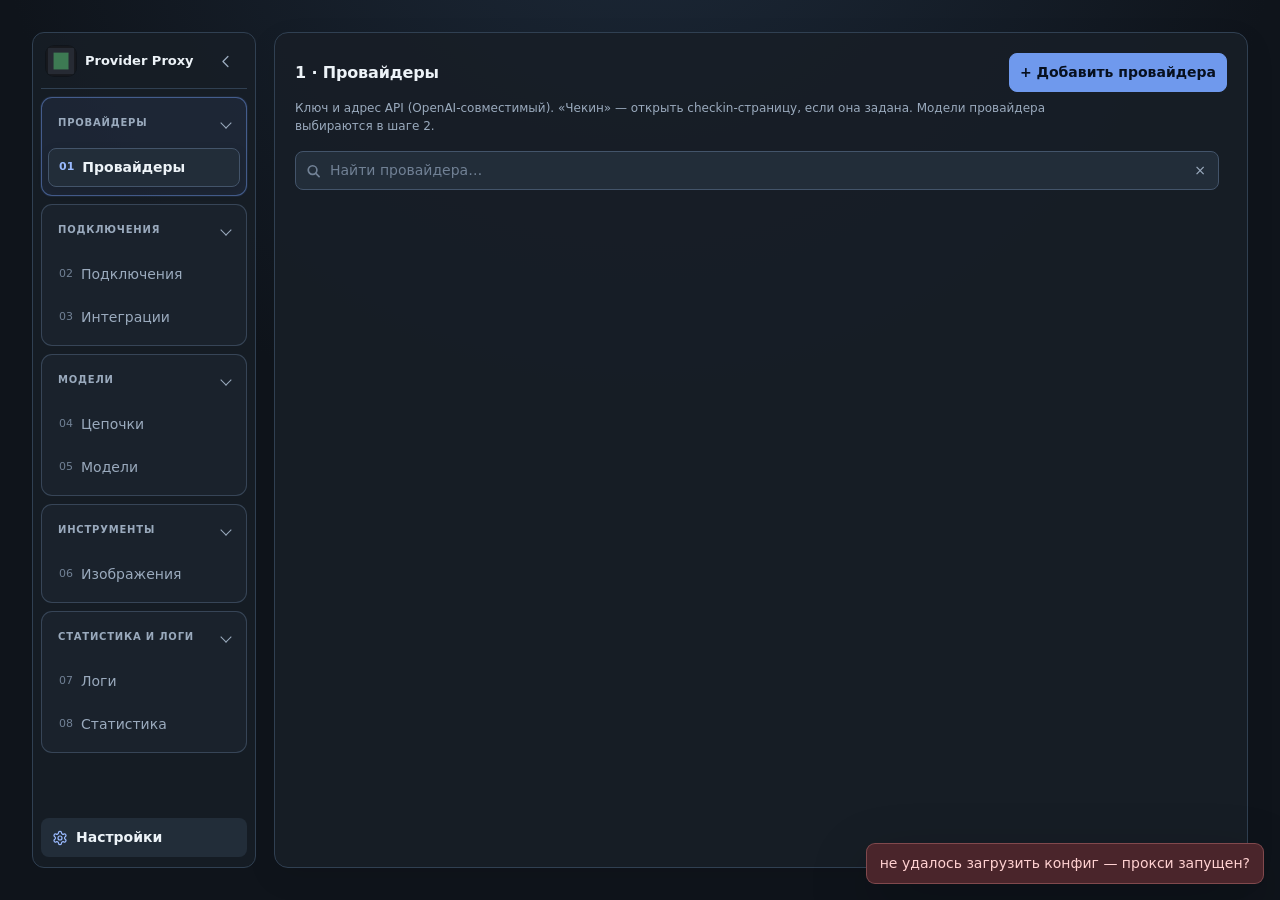
==== public/index.html @ 4b294010 "feat(sessions): names, copy, search and paging; tidy settings and lists Session rows now show the ha" ====
<!doctype html>
<html lang="ru">
<head>
<meta charset="utf-8">
<meta name="viewport" content="width=device-width, initial-scale=1">
<title>provider_proxy</title>
<link rel="icon" type="image/png" href="[data-uri]">
<style>
  :root {
    color-scheme: dark;
    --bg: #0f141b;
    --panel: #171e27;
    --panel-raised: #1c2530;
    --surface: #222d39;
    --surface-hover: #293747;
    --border: #304052;
    --border-strong: #43546a;
    --text: #edf3f8;
    --muted: #9aaabd;
    --faint: #718195;
    --accent: #9abaff;
    --accent-strong: #6f99ed;
    --success: #69d7a0;
    --danger: #ff9c9c;
    --shadow: 0 20px 60px rgba(0, 0, 0, .22);
    --body-background: radial-gradient(circle at 50% -20%, #1d2a3a 0, var(--bg) 52%);
    --section-background: rgba(23, 30, 39, .92);
    --control-background: var(--surface);
    --control-hover: var(--surface-hover);
    --primary-text: #07101f;
    --primary-hover: #84aaff;
    --disabled-background: var(--surface);
  }
  body[data-theme="light"] {
    color-scheme: light;
    --bg: #eef3f8;
    --panel: #ffffff;
    --panel-raised: #f8fafc;
    --surface: #e7edf4;
    --surface-hover: #dce6f1;
    --border: #c8d4e0;
    --border-strong: #9cadbf;
    --text: #172333;
    --muted: #617287;
    --faint: #7d8da0;
    --accent: #356cca;
    --accent-strong: #4d82df;
    --success: #218b59;
    --danger: #c54848;
    --shadow: 0 20px 60px rgba(31, 55, 80, .15);
    --body-background: radial-gradient(circle at 50% -20%, #ffffff 0, var(--bg) 58%);
    --section-background: rgba(255, 255, 255, .9);
    --control-background: #ffffff;
    --control-hover: #f1f5f9;
    --primary-text: #ffffff;
    --primary-hover: #3f73ca;
    --disabled-background: #eef2f6;
  }
  @media (prefers-color-scheme: light) {
    body[data-theme="system"] {
      color-scheme: light;
      --bg: #eef3f8; --panel: #fff; --panel-raised: #f8fafc; --surface: #e7edf4;
      --surface-hover: #dce6f1; --border: #c8d4e0; --border-strong: #9cadbf;
      --text: #172333; --muted: #617287; --faint: #7d8da0; --accent: #356cca;
      --accent-strong: #4d82df; --success: #218b59; --danger: #c54848;
      --shadow: 0 20px 60px rgba(31, 55, 80, .15);
      --body-background: radial-gradient(circle at 50% -20%, #fff 0, var(--bg) 58%);
      --section-background: rgba(255, 255, 255, .9);
      --control-background: #ffffff; --control-hover: #f1f5f9;
      --primary-text: #ffffff; --primary-hover: #3f73ca; --disabled-background: #eef2f6;
    }
  }
  * { box-sizing: border-box; }
  body { font: 14px/1.5 system-ui, -apple-system, BlinkMacSystemFont, "Segoe UI", sans-serif; background: var(--body-background); color: var(--text); margin: 0; padding: clamp(16px, 3vw, 32px); min-height: 100vh; min-height: 100dvh; }
  main { width: 100%; max-width: 1400px; margin: 0 auto; display: grid; grid-template-columns: minmax(210px, 224px) minmax(0, 1fr); align-items: start; gap: 18px; transition: grid-template-columns .2s ease; }
  main.nav-collapsed { grid-template-columns: 44px minmax(0, 1fr); }
  h1 { font-size: clamp(22px, 3vw, 28px); letter-spacing: -.03em; margin: 0; }
  h2 { font-size: 16px; margin: 0; letter-spacing: -.01em; }
  h3 { font-size: 15px; margin: 0 0 14px; }
  h4 { font-size: 13px; margin: 0; }
  section { background: var(--section-background); border: 1px solid var(--border); border-radius: 14px; padding: 20px; box-shadow: 0 10px 30px rgba(0, 0, 0, .08); }
  .section-head { display: flex; justify-content: space-between; align-items: center; gap: 10px; }
  .section-sub { color: var(--muted); font-size: 12px; margin: 7px 0 16px; max-width: 760px; }
  input, select, textarea, button { font: inherit; background: var(--control-background); color: inherit; border: 1px solid var(--border-strong); border-radius: 8px; padding: 8px 10px; min-height: 38px; }
  /* Match the input surface: a grey select next to white inputs made the
     light theme look patchy. */
  select, select option { color: var(--text); background-color: var(--control-background); }
  select option:checked { color: var(--text); background-color: var(--surface-hover); }
  select:disabled { color: var(--muted); opacity: 1; }
  input::placeholder { color: var(--faint); }
  textarea { width: 100%; min-height: 120px; resize: vertical; }
  input:focus-visible, select:focus-visible, textarea:focus-visible, button:focus-visible, summary:focus-visible { outline: 2px solid var(--accent); outline-offset: 2px; }
  button { cursor: pointer; white-space: nowrap; transition: background .16s ease, border-color .16s ease, color .16s ease, transform .16s ease; }
  button:hover:not(:disabled) { border-color: var(--accent-strong); background: var(--control-hover); }
  button:disabled { cursor: not-allowed; background: var(--disabled-background); border-color: var(--border); color: var(--faint); opacity: 1; }
  button:active:not(:disabled) { transform: translateY(1px); }
  button.primary { background: var(--accent-strong); border-color: var(--accent-strong); color: var(--primary-text); font-weight: 700; }
  button.primary:hover:not(:disabled) { background: var(--primary-hover); border-color: var(--primary-hover); }
  button.primary:disabled { background: var(--disabled-background); border-color: var(--border); color: var(--faint); }
  /* "Удалить" sits next to "Изменить" and needs the same outline: a fully
     transparent border made the pair look mismatched and clipped. */
  button.quiet { background: var(--control-background); border-color: var(--border-strong); color: var(--muted); }
  button.quiet:hover:not(:disabled) { color: var(--text); background: var(--control-hover); border-color: var(--accent-strong); }
  button.quiet.danger { color: var(--danger); }
  button.danger { color: var(--danger); }
  button.danger:hover:not(:disabled) { border-color: rgba(255, 156, 156, .7); background: rgba(255, 156, 156, .1); }
  table { width: 100%; border-collapse: collapse; }
  td, th { padding: 6px 8px 6px 0; text-align: left; vertical-align: middle; }
  th { color: var(--muted); font-weight: 600; font-size: 11px; text-transform: uppercase; letter-spacing: .05em; }
  .muted { color: var(--muted); font-size: 12px; }
  .row { display: flex; gap: 8px; flex-wrap: wrap; align-items: center; }
  .card { border: 1px solid var(--border); background: rgba(28, 37, 48, .7); border-radius: 11px; padding: 14px 16px; margin-bottom: 10px; }
  .card:hover { border-color: #40536a; }
  .card.chain-disabled { border-color: rgba(113, 129, 149, .38); background: linear-gradient(135deg, rgba(24, 31, 40, .78), rgba(20, 26, 34, .72)); }
  .card.chain-disabled .model-title, .card.chain-disabled .step .prov { color: #9ba8b8; }
  .chain-toggle { position: relative; display: inline-flex; align-items: center; gap: 8px; order: 3; margin-left: 0; min-height: 38px; padding: 5px 10px 5px 6px; border: 1px solid transparent; border-radius: 8px; cursor: pointer; user-select: none; white-space: nowrap; transition: background .16s ease, border-color .16s ease, color .16s ease, transform .16s ease; }
  .chain-toggle:hover { transform: translateY(-1px); }
  .chain-toggle input { position: absolute; width: 1px; height: 1px; opacity: 0; pointer-events: none; }
  .chain-toggle input:focus-visible + .chain-switch { outline: 2px solid var(--accent); outline-offset: 3px; }
  .chain-toggle.is-on { color: #b9efd0; border-color: rgba(105, 215, 160, .28); background: rgba(105, 215, 160, .08); }
  .chain-toggle.is-off { color: #aab6c5; border-color: rgba(154, 170, 190, .28); background: rgba(113, 129, 149, .08); }
  .chain-switch { position: relative; flex: 0 0 auto; width: 31px; height: 18px; border-radius: 999px; background: #3c4a5a; box-shadow: inset 0 0 0 1px rgba(255, 255, 255, .08); transition: background .16s ease; }
  .chain-switch::after { content: ""; position: absolute; top: 3px; left: 3px; width: 12px; height: 12px; border-radius: 50%; background: #d5dde8; box-shadow: 0 1px 3px rgba(0, 0, 0, .35); transition: transform .16s ease, background .16s ease; }
  .chain-toggle.is-on .chain-switch { background: #43b77d; }
  .chain-toggle.is-on .chain-switch::after { transform: translateX(13px); background: #f2fff7; }
  .chain-toggle-text { font-size: 11px; font-weight: 700; letter-spacing: .01em; }
  .chain-toggle-text small { display: block; margin-top: 1px; color: inherit; font-size: 10px; font-weight: 500; opacity: .72; }
  /* Tighter list: the 7px gap plus a 32px row made the chain feel airy and
     pushed the header away from its steps. */
  .card .chain { margin: 10px 0 0; display: grid; gap: 5px; }
  .step { display: flex; gap: 7px; align-items: center; font-size: 13px; min-height: 0; }
  .step .n { color: var(--faint); width: 16px; font-variant-numeric: tabular-nums; text-align: right; }
  .step .opencode-model { padding: 4px 8px; }
  .chain-empty { color: var(--muted); font-size: 12px; padding: 6px 0 2px; }
  .step .prov { color: #a9d6ff; font-weight: 650; }
  code { background: rgba(154, 186, 255, .1); color: #c9dcff; padding: 3px 6px; border-radius: 5px; font-size: 12px; }
  /* Name first, its tags beside it; when the pair does not fit the tags drop to
     the next line inside the same group, never under the buttons. */
  .model-card-head { display: flex; flex-wrap: wrap; align-items: center; gap: 6px 14px; }
  .model-head-title { display: flex; flex-wrap: wrap; align-items: center; gap: 6px 8px; min-width: 0; flex: 1 1 auto; }
  .model-badges { display: flex; align-items: center; gap: 6px; min-width: 0; flex-wrap: wrap; }
  .model-title { font-size: 17px; font-weight: 700; letter-spacing: -.01em; line-height: 1.2; min-width: 0; overflow: hidden; text-overflow: ellipsis; white-space: nowrap; }
  /* Toggle and the two icon buttons: three bare controls in one row, no frame
     and no background, so the header stays quiet next to the name. */
  .model-card-head .head-controls { display: flex; flex-direction: row; align-items: center; gap: 8px; margin-left: auto; min-width: 0; flex: 0 0 auto; }
  .pill { display: inline-flex; align-items: center; min-height: 24px; padding: 2px 8px; border: 1px solid var(--border); border-radius: 999px; color: var(--muted); font-size: 11px; }
  .pill.empty { color: #f2c781; border-color: rgba(242, 199, 129, .32); background: rgba(242, 199, 129, .08); }
  .model-actions { display: flex; flex-direction: row; gap: 8px; }
  /* Provider rows use the same borderless icon actions as the model cards, so
     the two lists read as one app instead of a table with boxy buttons. */
  .provider-actions { display: flex; align-items: center; justify-content: flex-end; gap: 8px; white-space: nowrap; }
  .provider-actions .icon-action { display: inline-flex; align-items: center; justify-content: center; width: 30px; height: 30px; min-height: 30px; padding: 0; border-color: transparent; background: transparent; color: var(--muted); }
  .provider-actions .icon-action:hover:not(:disabled) { border-color: transparent; background: rgba(154, 186, 255, .12); color: var(--text); }
  .provider-actions .icon-action.danger { color: #e08f8f; }
  .provider-actions .icon-action.danger:hover:not(:disabled) { background: rgba(255, 120, 120, .12); color: #ffb4b4; }
  .provider-actions .icon-action svg { width: 15px; height: 15px; fill: none; stroke: currentColor; stroke-width: 1.8; stroke-linecap: round; stroke-linejoin: round; }
  /* Borderless icon buttons: the row reads as three quiet controls, and only
     hover paints a surface behind the one under the pointer. */
  .model-card-head .model-actions .icon-action { border-color: transparent; background: transparent; color: var(--muted); }
  .model-card-head .model-actions .icon-action:hover:not(:disabled) { border-color: transparent; background: rgba(154, 186, 255, .12); color: var(--text); }
  .model-card-head .model-actions .icon-action.danger { color: #e08f8f; }
  .model-card-head .model-actions .icon-action.danger:hover:not(:disabled) { background: rgba(255, 120, 120, .12); color: #ffb4b4; }
  /* Icon-only actions: a 30px square keeps the row compact and the same gap
     between toggle, edit and delete. */
  .model-actions .icon-action { display: inline-flex; align-items: center; justify-content: center; width: 30px; height: 30px; min-height: 30px; padding: 0; }
  .model-actions .icon-action svg { width: 15px; height: 15px; fill: none; stroke: currentColor; stroke-width: 1.8; stroke-linecap: round; stroke-linejoin: round; }
  /* In the cards the toggle is the switch alone: no label, no box around it. */
  .model-card-head .chain-toggle { min-height: 32px; padding: 0; gap: 0; border-color: transparent; background: none; }
  .model-card-head .chain-toggle:hover { background: none; border-color: transparent; }
  .model-card-head .chain-switch { width: 34px; height: 20px; }
  .model-card-head .chain-switch::after { width: 14px; height: 14px; }
  .model-card-head .chain-toggle.is-on .chain-switch::after { transform: translateX(14px); }
  .sr-only { position: absolute; width: 1px; height: 1px; padding: 0; margin: -1px; overflow: hidden; clip: rect(0, 0, 0, 0); white-space: nowrap; border: 0; }
  .check { display: flex; gap: 8px; align-items: center; font-size: 13px; }
  /* One card per model: checkbox, id and metadata in one frame, the ⋮ rides
     inside the same frame instead of owning a row of its own. */
  /* Filter on the left, the "all models" bookmark on the right: one row, same
     height as the filter input. */
  .pm-filter-row { display: grid; grid-template-columns: minmax(0, 1fr) auto; align-items: stretch; gap: 8px; margin-top: 8px; }
  .pm-filter-row > input { min-width: 0; }
  .pm-autoload { display: flex; align-items: center; gap: 8px; padding: 5px 10px; border: 1px solid var(--border); border-radius: 8px; background: rgba(23, 30, 39, .55); cursor: pointer; white-space: nowrap; }
  .pm-autoload:hover { border-color: var(--border-strong); }
  .pm-autoload-body { display: grid; gap: 1px; min-width: 0; }
  .pm-autoload-body strong { font-size: 12px; font-weight: 650; }
  .pm-autoload-body small { color: var(--muted); font-size: 10px; }
  .pm-autoload input:checked ~ .pm-autoload-body strong { color: #9de8c0; }
  .provider-model-card { display: flex; align-items: center; gap: 8px; min-width: 0; padding: 6px 8px; border: 1px solid var(--border); border-radius: 8px; background: rgba(23, 30, 39, .55); }
  .provider-model-card:hover { border-color: var(--border-strong); background: rgba(34, 45, 57, .55); }
  .provider-model-card-main { display: flex; align-items: center; gap: 8px; flex: 1 1 auto; min-width: 0; cursor: pointer; }
  /* The id and its ctx badge flow as inline text: the badge stays on the same
     line while there is room, and a long id wraps inside the card instead of
     being cut — full info beats a tidy ellipsis here. */
  .provider-model-card-body { display: block; flex: 1 1 auto; min-width: 0; }
  .provider-model-card-body code { display: inline; overflow: visible; white-space: normal; overflow-wrap: anywhere; word-break: break-word; }
  .provider-model-card-meta { display: inline-flex; align-items: center; gap: 7px; margin-left: 7px; vertical-align: baseline; }
  .model-settings-button { flex: 0 0 auto; min-width: 26px; min-height: 26px; margin-left: auto; padding: 0; border-color: transparent; background: transparent; color: var(--muted); font-size: 16px; line-height: 1; }
  .model-settings-button:hover { color: var(--text); }
  /* Native checkboxes ignored the palette: a saturated blue square that looked
     foreign in every theme. Draw them from the theme tokens instead. */
  input[type="checkbox"] {
    appearance: none;
    -webkit-appearance: none;
    display: inline-grid;
    place-content: center;
    flex: 0 0 auto;
    width: 16px;
    height: 16px;
    min-height: 0;
    padding: 0;
    border: 1px solid var(--border-strong);
    border-radius: 4px;
    background: var(--control-background);
    cursor: pointer;
    transition: background .14s ease, border-color .14s ease;
  }
  input[type="checkbox"]::before {
    content: "";
    width: 10px;
    height: 10px;
    transform: scale(0);
    background-color: var(--primary-text);
    -webkit-mask: url("data:image/svg+xml,%3Csvg xmlns='http://www.w3.org/2000/svg' viewBox='0 0 12 12' fill='none' stroke='%23000' stroke-width='2' stroke-linecap='round' stroke-linejoin='round'%3E%3Cpath d='M2 6.4L4.8 9.2L10 3.4'/%3E%3C/svg%3E") center / contain no-repeat;
    mask: url("data:image/svg+xml,%3Csvg xmlns='http://www.w3.org/2000/svg' viewBox='0 0 12 12' fill='none' stroke='%23000' stroke-width='2' stroke-linecap='round' stroke-linejoin='round'%3E%3Cpath d='M2 6.4L4.8 9.2L10 3.4'/%3E%3C/svg%3E") center / contain no-repeat;
  }
  input[type="checkbox"]:checked,
  input[type="checkbox"]:indeterminate { background: var(--accent-strong); border-color: var(--accent-strong); }
  input[type="checkbox"]:checked::before { transform: scale(1); }
  input[type="checkbox"]:indeterminate::before {
    width: 8px;
    height: 2px;
    transform: scale(1);
    border-radius: 1px;
    -webkit-mask: none;
    mask: none;
  }
  input[type="checkbox"]:disabled { cursor: not-allowed; opacity: .45; }
  input[type="checkbox"]:focus-visible { outline: 2px solid var(--accent); outline-offset: 2px; }
  /* The chain switch hides its real checkbox; keep that box out of the
     layout and the hit area now that checkboxes have their own size. */
  .chain-toggle input[type="checkbox"] { width: 1px; height: 1px; border: 0; border-radius: 0; background: none; }
  dialog { background: var(--panel); color: var(--text); border: 1px solid var(--border-strong); border-radius: 16px; padding: 0; width: min(680px, calc(100vw - 28px)); max-height: calc(100vh - 28px); box-shadow: var(--shadow); }
  dialog::backdrop { background: rgba(0, 0, 0, 0.55); }
  .dialog-form { display: flex; flex-direction: column; max-height: calc(100vh - 28px); }
  .dialog-header { padding: 22px 24px 16px; border-bottom: 1px solid var(--border); }
  .dialog-header h3 { margin: 0; font-size: 18px; }
  .dialog-header p { margin: 6px 0 0; color: var(--muted); font-size: 12px; }
  .dialog-body { padding: 18px 24px 4px; overflow: auto; }
  dialog label { display: grid; gap: 6px; margin-bottom: 14px; font-size: 12px; color: var(--muted); }
  dialog label.sr-only { display: block; margin: 0; }
  dialog label input, dialog label select { font-size: 14px; }
  .dialog-section { border: 1px solid var(--border); border-radius: 11px; padding: 14px; margin: 16px 0; background: rgba(28, 37, 48, .48); }
  .dialog-section-head { display: flex; align-items: flex-start; justify-content: space-between; gap: 12px; margin-bottom: 11px; }
  .dialog-section-head p { margin: 3px 0 0; color: var(--muted); font-size: 12px; }
  .dialog-count { color: var(--accent); font-size: 11px; white-space: nowrap; }
  .chain-editor { display: grid; gap: 8px; max-height: 250px; overflow: auto; padding-right: 2px; }
  .chain-editor:empty { display: block; }
  .chain-row { display: grid; grid-template-columns: 24px minmax(130px, .7fr) minmax(170px, 1.3fr) auto; gap: 8px; align-items: center; padding: 8px; border: 1px solid var(--border); border-radius: 9px; background: rgba(34, 45, 57, .7); }
  .chain-row select, .chain-row input { width: 100%; min-width: 0; }
  .step-number { color: var(--faint); font-variant-numeric: tabular-nums; text-align: center; }
  .row-controls { display: flex; gap: 4px; }
  .icon-button { min-width: 36px; padding: 6px 8px; }
  .dialog-add-row { display: grid; grid-template-columns: minmax(130px, .75fr) minmax(170px, 1.25fr) auto; gap: 8px; }
  .dialog-add-row select, .dialog-add-row input { min-width: 0; width: 100%; }
  .manual-add { margin-top: 12px; }
  .manual-add summary { color: var(--muted); cursor: pointer; font-size: 12px; }
  .manual-add .dialog-add-row { grid-template-columns: minmax(0, 1fr) auto; margin-top: 10px; }
  .dialog-actions { display: flex; justify-content: flex-end; gap: 8px; padding: 16px 24px 22px; border-top: 1px solid var(--border); background: var(--panel); }
  .fetched { display: flex; flex-wrap: wrap; gap: 6px; margin-top: 8px; max-height: 220px; overflow: auto; }
  .chip { display: inline-flex; gap: 6px; align-items: center; background: var(--surface); border: 1px solid var(--border); border-radius: 7px; padding: 3px 4px 3px 8px; }
  .chip button { min-height: 28px; padding: 2px 7px; }
  .status { position: fixed; right: 16px; bottom: 16px; padding: 9px 13px; border: 1px solid rgba(105, 215, 160, .25); border-radius: 9px; background: #173c2b; color: #c2f3d6; display: none; z-index: 10; box-shadow: var(--shadow); }
  .status.err { background: #4a252b; color: #ffd1d1; border-color: rgba(255, 156, 156, .3); }
  details summary { cursor: pointer; color: var(--muted); }
  .tabs { grid-column: 1; grid-row: 1 / span 100; position: sticky; top: 16px; display: flex; flex-direction: column; gap: 8px; align-items: stretch; align-self: start; min-height: 0; padding: 10px 8px; background: color-mix(in srgb, var(--panel) 84%, transparent); border: 1px solid var(--border); border-radius: 12px; }
  .tabs-brand { display: flex; align-items: center; gap: 9px; padding: 3px 5px 12px; border-bottom: 1px solid var(--border); }
  /* The logo PNG is already a dark tile, so an extra accent border drew a
     second frame around it. Keep only the image, softly rounded. */
  .tabs-brand-mark { display: block; flex: 0 0 auto; width: 30px; height: 30px; border: 0; border-radius: 8px; object-fit: cover; box-shadow: 0 0 0 1px rgba(0, 0, 0, .28); }
  .tabs-brand strong { display: block; font-size: 13px; line-height: 1.2; }
  .tabs-brand-text { min-width: 0; }
  .tabs button.tabs-collapse { display: grid; place-items: center; width: auto; min-width: 30px; min-height: 30px; flex: 0 0 auto; margin-left: auto; padding: 5px; background: transparent; border-color: transparent; color: var(--muted); }
  .tabs-collapse svg { display: block; width: 17px; height: 17px; fill: none; stroke: currentColor; stroke-width: 1.8; stroke-linecap: round; stroke-linejoin: round; transition: transform .2s ease; }
  .tab-group { display: grid; gap: 5px; padding: 7px 6px 8px; border: 1px solid rgba(67, 84, 106, .55); border-radius: 11px; background: rgba(23, 30, 39, .28); transition: background .16s ease, border-color .16s ease, box-shadow .16s ease; }
  .tab-group-toggle { display: flex; align-items: center; justify-content: flex-start; width: 100%; min-height: 24px; padding: 1px 4px; border: 0; border-radius: 5px; background: transparent; color: var(--faint); font-size: 10px; font-weight: 700; letter-spacing: .08em; line-height: 1.2; text-align: left; text-transform: uppercase; }
  .tab-group-toggle:hover:not(:disabled) { background: rgba(111, 153, 237, .08); border-color: transparent; color: var(--accent); }
  .tab-group-chevron { margin-left: auto; color: inherit; font-size: 14px; line-height: 1; transition: transform .16s ease; }
  .tab-group.is-collapsed .tab-group-chevron { transform: rotate(-90deg); }
  .tab-group.is-collapsed .tab-group-tabs { display: none; }
  .tab-group.is-active { background: rgba(111, 153, 237, .08); border-color: rgba(111, 153, 237, .48); box-shadow: 0 0 0 1px rgba(111, 153, 237, .08); }
  .tab-group-tabs { display: grid; gap: 4px; padding-top: 2px; }
  .tabs button { display: flex; width: 100%; align-items: center; justify-content: flex-start; gap: 8px; background: transparent; border-color: transparent; color: var(--muted); min-height: 36px; padding: 8px 10px; text-align: left; }
  .tabs button.active { background: var(--surface); border-color: var(--border-strong); color: var(--text); font-weight: 650; box-shadow: 0 4px 12px rgba(0, 0, 0, .12); }
  .tab-index { color: var(--faint); font-size: 11px; font-variant-numeric: tabular-nums; }
  .tabs button.active .tab-index { color: var(--accent); }
  .settings-nav-button { margin-top: auto; border-color: var(--border); background: rgba(34, 45, 57, .42) !important; color: var(--text) !important; font-weight: 650; }
  .settings-nav-icon { display: inline-flex; color: var(--accent); }
  .settings-nav-icon svg { width: 16px; height: 16px; fill: none; stroke: currentColor; stroke-width: 1.8; stroke-linecap: round; stroke-linejoin: round; }
  main.nav-collapsed .tabs { align-items: center; min-height: 0; height: fit-content; padding: 6px; }
  main.nav-collapsed .tabs-brand { width: 100%; justify-content: center; padding: 0; border-bottom: 0; }
  main.nav-collapsed .tabs-brand-mark, main.nav-collapsed .tabs-brand-text, main.nav-collapsed .tab-group, main.nav-collapsed .settings-nav-button { display: none; }
  main.nav-collapsed .tabs button.tabs-collapse { margin: 0; padding: 5px; }
  main.nav-collapsed .tabs-collapse svg { transform: rotate(180deg); }
  main.nav-collapsed .tab-group { padding: 3px 0; border-bottom: 0; }
  main.nav-collapsed .tab-group-tabs { display: grid; }
  main.nav-collapsed .tabs button { justify-content: center; padding: 8px 4px; }
  main.nav-collapsed .tabs button > span:not(.tab-index):not(.settings-nav-icon) { display: none; }
  main.nav-collapsed .tab-index { font-weight: 700; }
  .update-banner { display: flex; align-items: center; gap: 9px; max-width: min(460px, 100%); padding: 7px 8px 7px 11px; border: 1px solid rgba(111, 153, 237, .52); border-radius: 9px; background: rgba(111, 153, 237, .12); color: var(--text); }
  .update-banner[hidden] { display: none; }
  .update-banner-message { min-width: 0; color: var(--muted); font-size: 12px; }
  .update-banner-message strong { color: var(--text); }
  .update-banner button { min-height: 30px; padding: 5px 9px; background: var(--accent-strong); border-color: var(--accent-strong); color: #07101f; font-size: 12px; font-weight: 700; }
  section[data-tab="logs"] { height: calc(100vh - clamp(32px, 6vw, 64px)); height: calc(100dvh - clamp(32px, 6vw, 64px)); min-height: 0; display: flex; flex-direction: column; }
  section[data-tab="logs"] .section-sub { flex: 0 0 auto; }
  .logbox { flex: 1 1 auto; min-height: 0; max-height: none; overflow: auto; display: grid; gap: 8px; margin: 0; padding: 2px; }
  .log-card { background: var(--panel-raised); border: 1px solid var(--border); border-left: 3px solid var(--border-strong); border-radius: 8px; padding: 8px 12px; }
  .log-card .t { display: flex; gap: 10px; align-items: baseline; }
  .log-card .tm { color: #7d8796; font-size: 11px; font-variant-numeric: tabular-nums; }
  .log-card .b { margin-left: auto; font-size: 10px; text-transform: uppercase; letter-spacing: .05em; padding: 2px 7px; border-radius: 10px; background: var(--surface); color: var(--muted); }
  .log-card .m { margin-top: 3px; font-size: 12.5px; word-break: break-word; }
  .log-card .m b { color: #d8e4f1; font-weight: 650; }
  .log-card.ok { border-left-color: var(--success); } .log-card.ok .b { background: rgba(105, 215, 160, .12); color: #b7e2c6; }
  .log-card.warn { border-left-color: #e5bd61; } .log-card.warn .b { background: rgba(229, 189, 97, .12); color: #edd9a0; }
  .log-card.err { border-left-color: var(--danger); } .log-card.err .b { background: rgba(255, 156, 156, .12); color: #f0b9b9; }
  .tiles { display: grid; grid-template-columns: repeat(auto-fit, minmax(118px, 1fr)); gap: 10px; }
  .tile { background: var(--surface); border: 1px solid var(--border); border-radius: 9px; padding: 10px 12px; }
  .tile .v { font-size: 20px; font-weight: 600; }
  .tile .k { color: var(--muted); font-size: 12px; }
  .usage-grid { display: grid; grid-template-columns: minmax(0, 1.05fr) minmax(0, .95fr); gap: 14px; margin-top: 18px; }
  .chart-card { min-width: 0; background: rgba(28, 37, 48, .72); border: 1px solid var(--border); border-radius: 12px; padding: 16px; }
  .chart-head { display: flex; align-items: flex-start; justify-content: space-between; gap: 12px; margin-bottom: 14px; flex-wrap: wrap; }
  .chart-head > div { min-width: 0; }
  .chart-head h3 { margin: 0; font-size: 14px; }
  .chart-head p { color: var(--muted); font-size: 12px; margin: 4px 0 0; }
  .chart-head .muted { white-space: nowrap; }
  .outcome-layout { display: grid; grid-template-columns: 164px minmax(0, 1fr); align-items: center; gap: 18px; min-height: 164px; }
  .donut-wrap { position: relative; width: 164px; height: 164px; }
  .donut-wrap svg { width: 100%; height: 100%; transform: rotate(-90deg); overflow: visible; }
  .donut-track, .donut-segment { fill: none; stroke-width: 13; }
  .donut-track { stroke: #2d3b4b; }
  .donut-segment { stroke-linecap: round; transition: stroke-dasharray .25s ease, stroke-dashoffset .25s ease; }
  .donut-segment.ok { stroke: var(--success); }
  .donut-segment.failed { stroke: var(--danger); }
  .donut-segment.other { stroke: var(--accent); }
  .donut-segment.skipped { stroke: var(--faint); }
  .donut-center { position: absolute; inset: 0; display: grid; place-content: center; text-align: center; pointer-events: none; }
  .donut-center strong { font-size: 26px; line-height: 1; letter-spacing: -.04em; }
  .donut-center span { color: var(--muted); font-size: 11px; margin-top: 5px; }
  .chart-legend { display: grid; gap: 10px; }
  .legend-row { display: grid; grid-template-columns: 10px minmax(0, 1fr) auto; align-items: center; gap: 8px; font-size: 12px; min-width: 0; }
  .legend-dot { width: 8px; height: 8px; border-radius: 50%; }
  .legend-dot.ok { background: var(--success); }
  .legend-dot.failed { background: var(--danger); }
  .legend-dot.other { background: var(--accent); }
  .legend-dot.skipped { background: var(--faint); }
  .legend-name { color: var(--muted); min-width: 0; overflow: hidden; text-overflow: ellipsis; white-space: nowrap; }
  /* The outcome card is half the grid on desktop and full width on mobile.
     When the card leaves the donut too little room, stack the legend under it
     instead of squeezing it to a few characters. */
  .chart-card { container-type: inline-size; }
  @container (max-width: 420px) {
    .outcome-layout { grid-template-columns: minmax(0, 1fr); justify-items: center; }
    .chart-legend { width: 100%; }
    .legend-name { white-space: normal; }
  }
  .legend-value { font-variant-numeric: tabular-nums; font-weight: 650; }
  .token-bars { display: grid; gap: 13px; }
  .token-legend { display: flex; flex-wrap: wrap; align-items: center; gap: 12px; color: var(--muted); font-size: 11px; line-height: 1; }
  .token-key { display: inline-flex; align-items: center; gap: 5px; line-height: 1; }
  .token-key::before { content: ""; width: 8px; height: 8px; border-radius: 2px; }
  .token-key.success::before { background: #69d7a0; }
  .token-key.error::before { background: #ff9c9c; }
  .token-key.input::before { background: #6f99ed; }
  .token-key.output::before { background: #c894f5; }
  .token-key.limit::before { background: #f0b866; }
  .token-key.other::before { background: #7b8798; }
  .token-fill.limit { background: linear-gradient(90deg, #d99a3f, #f3cb8b); }
  .token-fill.other { background: linear-gradient(90deg, #6b7686, #9aa5b3); }
  /* Exact counts under each bar: the bar shows the shape, this row shows the
     numbers the shape hides at small widths. */
  .token-row-foot { display: flex; flex-wrap: wrap; gap: 10px; color: var(--muted); font-size: 10px; font-variant-numeric: tabular-nums; }
  .sep { opacity: .4; padding: 0 1px; }
  /* Table text stays readable but quieter than the chart fills: the numbers are
     the point, the colour is only a hint. */
  .warn { color: #d3b183; }
  .bad { color: #d99a9a; }
  .ok-cell { color: #86c7a7; }
  table .problem-rate { margin-left: 6px; color: var(--muted); font-size: 10px; }
  /* Statistics is split into groups so one long page does not bury the table a
     reader came for. The tabs reuse the day-selector look for consistency. */
  .usage-groups { display: flex; gap: 4px; flex-wrap: wrap; margin: 14px 0 0; padding: 4px; border: 1px solid var(--border); border-radius: 10px; background: rgba(15, 20, 27, .42); }
  .usage-group { flex: 1 1 auto; min-height: 32px; padding: 5px 12px; border: 1px solid transparent; border-radius: 7px; background: transparent; color: var(--muted); font-size: 12px; font-weight: 600; }
  .usage-group:hover:not(.active) { background: var(--surface); border-color: var(--border); color: var(--text); }
  .usage-group.active { background: rgba(111, 153, 237, .16); border-color: rgba(111, 153, 237, .5); color: #dbe7ff; }
  .usage-panel { display: none; margin-top: 14px; }
  .usage-panel.active { display: block; }
  /* 24 fixed columns so an idle hour still leaves a visible slot. */
  .hour-chart { display: grid; grid-template-columns: repeat(24, minmax(0, 1fr)); align-items: end; gap: 3px; height: 150px; margin-top: 8px; }
  .hour-col { display: flex; flex-direction: column; align-items: stretch; justify-content: flex-end; gap: 2px; height: 100%; min-width: 0; }
  .hour-col-stack { display: flex; align-items: flex-end; gap: 1px; height: 100%; min-height: 0; }
  .hour-bar { flex: 1 1 0; min-width: 0; border-radius: 2px 2px 0 0; background: #6f99ed; }
  .hour-bar.out { background: #c894f5; }
  .hour-bar.req { background: #69d7a0; }
  .hour-label { text-align: center; font-size: 9px; color: var(--muted); font-variant-numeric: tabular-nums; }
  .hour-col.empty .hour-label { opacity: .45; }
  /* The hint is drawn on hover/focus instead of relying on a native tooltip,
     which lags behind the pointer on a 24-column chart. */
  .hour-col { position: relative; }
  /* The hint follows the pointer, so the numbers appear where the eye already
     is instead of above the whole chart. JS sets --hint-x/--hint-y and clamps
     them to the card. */
  .hour-hint { position: absolute; left: 50%; top: var(--hint-y, 70px); z-index: 5; display: none; width: max-content; max-width: 200px; padding: 7px 9px; border: 1px solid var(--border-strong); border-radius: 8px; background: #10161e; color: var(--text); font-size: 11px; line-height: 1.45; text-align: left; box-shadow: 0 8px 20px rgba(0, 0, 0, .45); transform: translate(-50%, calc(-100% - 8px)); pointer-events: none; }
  .hour-hint span { display: block; }
  .hour-hint-time { display: block; margin-bottom: 2px; text-align: center; font-variant-numeric: tabular-nums; }
  /* Near either edge the centred hint would hang outside the window, so it
     anchors to the column side instead. */
  .hour-hint-left, .hour-hint-right { transform: translate(-50%, calc(-100% - 8px)); }
  .hour-col:hover .hour-hint, .hour-col:focus-visible .hour-hint { display: block; }
  .hour-col:focus-visible { outline: 1px solid var(--accent); outline-offset: 2px; border-radius: 4px; }
  .hour-total { display: flex; justify-content: space-between; gap: 10px; margin-top: 10px; font-size: 12px; color: var(--muted); }
  .token-row { display: grid; gap: 5px; }
  .token-row-head { display: flex; justify-content: space-between; gap: 10px; font-size: 12px; min-width: 0; }
  .token-row-head span:first-child { color: #d8e4f1; overflow: hidden; text-overflow: ellipsis; white-space: nowrap; min-width: 0; }
  .token-row-head span:last-child { color: var(--muted); font-variant-numeric: tabular-nums; white-space: nowrap; flex: 0 0 auto; }
  .token-row-head .problem-rate { color: #ffb0b0; }
  .token-track { display: flex; justify-content: space-between; height: 7px; overflow: hidden; border-radius: 999px; background: #2a3746; }
  .token-fill { display: block; height: 100%; min-width: 0; border-radius: inherit; transition: width .25s ease; }
  .token-fill.success { background: linear-gradient(90deg, #45b984, #9be7be); }
  .token-fill.error { background: linear-gradient(90deg, #ff8585, #ffc0c0); }
  .token-fill.input { background: linear-gradient(90deg, #4f7fe0, #8fb4ff); }
  .token-fill.output { background: linear-gradient(90deg, #a66ae0, #d9b5fa); }
  .chart-empty { color: var(--muted); font-size: 12px; padding: 24px 0; text-align: center; }
  /* One row that scrolls sideways instead of wrapping: seven days never fit on
     a narrow window, and a wrapped block pushed the charts down. The scrollbar
     itself is hidden — the wheel and trackpad scroll it — because a visible bar
     under the tabs looked like a second control row. */
  .usage-days { display: flex; gap: 7px; flex-wrap: nowrap; overflow-x: auto; overflow-y: hidden; scrollbar-width: none; margin: 14px 0 2px; padding: 5px; border: 1px solid var(--border); border-radius: 10px; background: rgba(15, 20, 27, .42); }
  .usage-days::-webkit-scrollbar { display: none; }
  .usage-day { flex: 0 0 auto; display: inline-flex; flex-direction: column; align-items: flex-start; gap: 1px; min-width: 78px; min-height: 46px; padding: 7px 10px; border: 1px solid transparent; border-radius: 7px; background: transparent; color: var(--muted); text-align: left; }
  .usage-day strong { color: inherit; font-size: 12px; }
  .usage-day small { color: inherit; font-size: 10px; opacity: .7; }
  .usage-day:hover:not(:disabled) { background: var(--surface); border-color: var(--border); color: var(--text); }
  .usage-day.active { background: rgba(111, 153, 237, .16); border-color: rgba(111, 153, 237, .5); color: #dbe7ff; }
  .usage-day.empty { opacity: .58; }
  .search-field { position: relative; flex: 1 1 220px; min-width: 180px; }
  .search-field input { width: 100%; padding-right: 32px; }
  /* One centered glyph instead of a circle plus a separately rotated handle:
     the two pieces drifted apart and the circle sat above the field center. */
  .search-field::before {
    content: "";
    position: absolute;
    left: 11px;
    top: 50%;
    width: 15px;
    height: 15px;
    transform: translateY(-50%);
    background-color: var(--faint);
    -webkit-mask: url("data:image/svg+xml,%3Csvg xmlns='http://www.w3.org/2000/svg' viewBox='0 0 16 16' fill='none' stroke='%23000' stroke-width='1.8' stroke-linecap='round'%3E%3Ccircle cx='7' cy='7' r='4.6'/%3E%3Cpath d='M10.5 10.5L14 14'/%3E%3C/svg%3E") center / contain no-repeat;
    mask: url("data:image/svg+xml,%3Csvg xmlns='http://www.w3.org/2000/svg' viewBox='0 0 16 16' fill='none' stroke='%23000' stroke-width='1.8' stroke-linecap='round'%3E%3Ccircle cx='7' cy='7' r='4.6'/%3E%3Cpath d='M10.5 10.5L14 14'/%3E%3C/svg%3E") center / contain no-repeat;
    pointer-events: none;
  }
  .search-field input { padding-left: 34px; }
  .search-clear { position: absolute; right: 4px; top: 4px; min-height: 30px; width: 30px; padding: 0; border: 0; background: transparent; color: var(--muted); }
  .search-clear:hover:not(:disabled) { background: transparent; border-color: transparent; color: var(--text); }
  .filter-bar { display: flex; gap: 8px; align-items: center; margin: 0 0 14px; }
  .filter-result { color: var(--muted); font-size: 12px; white-space: nowrap; }
  .settings-form { width: 100%; }
  .settings-page { min-height: 0; }
  /* Two fixed columns squeezed every settings card to ~200px while the sidebar
     was still visible. Stack the cards whenever a column would be unusable. */
  /* Two columns at most: auto-fit opened a third empty slot beside a pair of
     cards and left a dead column of background. */
  .settings-page-grid { display: grid; grid-template-columns: minmax(0, 1fr); gap: 14px; }
  @media (min-width: 920px) { .settings-page-grid { grid-template-columns: repeat(2, minmax(0, 1fr)); } }
  .settings-block { min-width: 0; padding: 16px; border: 1px solid var(--border); border-radius: 12px; background: rgba(28, 37, 48, .48); }
  .settings-block.wide { grid-column: 1 / -1; }
  .settings-block h3 { margin: 0; font-size: 14px; }
  .settings-block > p { margin: 4px 0 14px; color: var(--muted); font-size: 12px; }
  .settings-page label { display: grid; gap: 6px; margin: 0; color: var(--muted); font-size: 12px; }
  /* A field label with a small "?" that opens the explanation on hover/focus.
     The hint stays in the DOM as the accessible description. */
  .field-label { display: flex; align-items: center; gap: 6px; min-width: 0; }
  .field-label > span:first-child { min-width: 0; }
  .field-help {
    position: relative;
    display: inline-grid;
    place-items: center;
    flex: 0 0 auto;
    width: 16px;
    height: 16px;
    min-height: 0;
    padding: 0;
    border: 1px solid var(--border-strong);
    border-radius: 50%;
    background: transparent;
    color: var(--muted);
    font: 700 10px/1 ui-monospace, monospace;
    cursor: help;
  }
  .field-help:hover:not(:disabled) { border-color: var(--accent); color: var(--accent); background: transparent; }
  /* The hint is a fixed layer placed by script next to the "?" it belongs to.
     An absolutely positioned tooltip was clipped by the scrolling settings
     card, and a hover target on the whole label blocked the input under it. */
  .field-hint-layer {
    position: fixed;
    z-index: 60;
    max-width: min(280px, calc(100vw - 24px));
    padding: 7px 9px;
    border: 1px solid var(--border-strong);
    border-radius: 8px;
    background: var(--panel);
    color: var(--text);
    font: 400 11px/1.4 system-ui, sans-serif;
    text-align: left;
    white-space: normal;
    box-shadow: var(--shadow);
    pointer-events: none;
  }
  .field-hint-layer[hidden] { display: none; }
  .settings-page .setting-option { display: flex; align-items: center; gap: 9px; padding: 10px 11px; border: 1px solid var(--border); border-radius: 9px; background: rgba(34, 45, 57, .34); color: var(--text); }
  .settings-page .setting-option input { flex: 0 0 auto; min-height: 16px; margin: 0; }
  .settings-page .setting-option span { display: grid; gap: 2px; }
  .settings-page .setting-option small { color: var(--muted); font-size: 11px; }
  .settings-page .setting-option.is-disabled { opacity: .6; }
  .settings-version { margin-top: 10px; color: var(--muted); font-size: 11px; text-align: right; }
  /* The name gets the room the short numeric columns leave, and wraps instead
     of being cut when the window is narrow. */
  .session-name { display: block; cursor: copy; overflow-wrap: anywhere; }
  /* The name absorbs the width the short numeric columns leave free; the
     numeric headers stay on one line instead of wrapping into a two-line block. */
  #u-sessions th:first-child, #u-sessions td:first-child { width: 100%; }
  #u-sessions th:not(:first-child), #u-sessions td:not(:first-child) { white-space: nowrap; }
  .session-name:hover { color: var(--accent); text-decoration: underline dotted; }
  .usage-pager { display: flex; align-items: center; justify-content: flex-end; gap: 8px; margin-top: 10px; }
  .usage-pager button { min-height: 30px; padding: 4px 10px; font-size: 12px; }
  .usage-pager .muted { font-variant-numeric: tabular-nums; }
  .rollback-list { display: grid; gap: 6px; max-height: min(46vh, 420px); overflow: auto; padding: 2px; }
  .rollback-row { display: flex; align-items: center; justify-content: space-between; gap: 12px; width: 100%; padding: 9px 11px; border: 1px solid var(--border); border-radius: 9px; background: var(--control-background); color: var(--text); text-align: left; }
  .rollback-row:hover:not(:disabled) { border-color: var(--accent-strong); background: var(--control-hover); }
  .rollback-row.is-current { opacity: .6; }
  .rollback-version { display: inline-flex; align-items: center; gap: 8px; font-variant-numeric: tabular-nums; font-weight: 650; }
  .rollback-tag { padding: 1px 7px; border-radius: 10px; background: rgba(111, 153, 237, .16); color: var(--accent); font-size: 10px; font-weight: 600; text-transform: uppercase; letter-spacing: .04em; }
  .rollback-date { color: var(--muted); font-size: 11px; white-space: nowrap; }
  .settings-value { display: inline-flex; align-items: center; min-height: 38px; padding: 8px 10px; border: 1px solid var(--border); border-radius: 8px; background: var(--surface); color: var(--accent); overflow-wrap: anywhere; }
  .settings-page-actions { display: flex; justify-content: flex-end; gap: 8px; margin-top: 16px; }
  /* Inside a card the two field columns must collapse too, or a numeric input
     ends up ~70px wide. */
  .settings-grid { display: grid; grid-template-columns: repeat(auto-fit, minmax(min(190px, 100%), 1fr)); gap: 12px; }
  .settings-grid label { margin: 0; min-width: 0; }
  /* A field must shrink with its column, but checkboxes keep their own size. */
  .settings-grid label input:not([type="checkbox"]), .settings-grid label select { width: 100%; min-width: 0; }
  .settings-grid .setting-option { display: flex; align-items: center; gap: 9px; grid-column: 1 / -1; min-width: 0; padding: 10px 11px; border: 1px solid var(--border); border-radius: 9px; background: rgba(34, 45, 57, .34); color: var(--text); }
  .settings-grid .setting-option input { flex: 0 0 auto; min-height: 16px; margin: 0; }
  /* The text column must be a shrinkable flex item with a minmax(0,1fr) track.
     A plain `display: grid` sizes the track to the longest line's max-content,
     so a long help text spilled out of the card and collapsed its own width. */
  .settings-grid .setting-option span { display: grid; gap: 2px; flex: 1 1 auto; min-width: 0; grid-template-columns: minmax(0, 1fr); }
  .settings-grid .setting-option small { color: var(--muted); font-size: 11px; overflow-wrap: anywhere; }
  .settings-grid .setting-option.is-disabled { opacity: .6; }
  .settings-grid .setting-action { display: flex; align-items: center; justify-content: space-between; gap: 12px; grid-column: 1 / -1; min-width: 0; flex-wrap: wrap; }
  /* One label wraps to two lines, so the pair must stretch to a shared height
     instead of leaving two differently sized buttons. */
  .shortcut-actions { align-items: stretch; }
  .shortcut-actions button { flex: 1 1 0; min-width: 0; min-height: 38px; white-space: normal; }
  .settings-grid .setting-action span { flex: 1 1 170px; min-width: 0; overflow-wrap: anywhere; }
  .settings-grid .setting-action small { min-width: 0; overflow-wrap: anywhere; }
  /* Two shortcut buttons sized to their own labels, so they looked uneven and
     the longer one was clipped. Equal columns fix that; labels wrap when a
     narrow card cannot fit them side by side, and below 620px they stack. */
  .settings-grid .setting-action .row { display: grid; grid-template-columns: repeat(2, minmax(120px, 1fr)); gap: 8px; margin-left: auto; flex: 1 1 100%; }
  /* Same height as every other button (38px from the base control rule); the
     override to 32px made this row look stunted. */
  .settings-grid .setting-action button { min-width: 0; min-height: 38px; padding: 8px 10px; justify-content: center; white-space: normal; text-align: center; }
  @media (max-width: 620px) {
    .settings-grid .setting-action .row { grid-template-columns: minmax(0, 1fr); }
  }
  .settings-section-title { grid-column: 1 / -1; margin: 4px 0 -3px; color: var(--accent); font-size: 11px; font-weight: 700; letter-spacing: .08em; text-transform: uppercase; }
  .settings-exit { margin-right: auto; }
  .provider-picker { display: grid; gap: 8px; }
  .provider-options { display: grid; grid-template-columns: repeat(auto-fill, minmax(160px, 1fr)); gap: 7px; max-height: 184px; overflow: auto; padding: 1px 2px 2px; }
  .provider-option { display: flex; align-items: center; justify-content: space-between; gap: 8px; min-width: 0; min-height: 38px; text-align: left; }
  .provider-option strong { overflow: hidden; text-overflow: ellipsis; white-space: nowrap; }
  .provider-option small { color: var(--muted); font-size: 11px; white-space: nowrap; }
  .provider-option.active { border-color: var(--accent-strong); background: rgba(111, 153, 237, .16); color: #dbe7ff; }
  .provider-current { display: inline-flex; align-items: center; gap: 7px; min-height: 38px; padding: 7px 10px; border: 1px solid var(--border); border-radius: 8px; background: rgba(34, 45, 57, .55); }
  .provider-current strong { color: var(--text); }
  .opencode-panel { margin: 0 0 16px; padding: 16px; border: 1px solid rgba(111, 153, 237, .35); border-radius: 12px; background: linear-gradient(135deg, rgba(111, 153, 237, .1), rgba(28, 37, 48, .68)); }
  .opencode-panel-head { display: flex; align-items: flex-start; justify-content: space-between; gap: 14px; }
  .opencode-panel-head h3 { margin: 0; font-size: 14px; }
  .opencode-panel-head p { margin: 4px 0 0; color: var(--muted); font-size: 12px; }
  .integration-actions { display: flex; align-items: center; justify-content: flex-end; gap: 8px; flex-wrap: wrap; }
  /* A bare switch: no card, no label, no reserved width. */
  .integration-card .chain-toggle { margin: 0; padding: 0; gap: 0; border-color: transparent; background: none; min-height: 32px; }
  .integration-card .chain-toggle:hover { border-color: transparent; background: none; }
  /* Two labelled fields under the panel title. Both labels sit above their
     input, with the same gap, so they read as one group instead of a label
     floating beside a box. */
  .opencode-config-grid { display: grid; grid-template-columns: minmax(0, 1.4fr) minmax(180px, .6fr); gap: 12px 10px; margin-top: 16px; padding-top: 14px; border-top: 1px solid var(--border); }
  .opencode-config-grid label { display: grid; gap: 6px; margin: 0; min-width: 0; font-size: 12px; color: var(--muted); }
  .opencode-config-grid input { width: 100%; min-width: 0; }
  .opencode-preview-head { display: flex; justify-content: space-between; gap: 10px; margin-top: 14px; }
  .opencode-preview { display: flex; flex-wrap: wrap; gap: 7px; margin-top: 8px; }
  .opencode-preview-toggle { width: 100%; display: inline-flex; align-items: center; justify-content: center; gap: 7px; min-height: 32px; margin-top: 2px; color: var(--muted); background: rgba(34, 45, 57, .55); border-style: dashed; }
  .opencode-preview-toggle:hover:not(:disabled) { color: var(--text); }
  .opencode-model { display: inline-flex; align-items: center; gap: 7px; padding: 6px 9px; border: 1px solid var(--border); border-radius: 8px; background: rgba(23, 30, 39, .65); }
  .opencode-model strong { color: #dbe7ff; font-size: 12px; }
  .opencode-model span { color: var(--muted); font-size: 11px; }
  .opencode-panel .integration-skill-card { margin-top: 16px; }
  .model-context { color: var(--muted); font-size: 11px; white-space: nowrap; }
  .model-warning { color: #f2c781; font-size: 11px; white-space: nowrap; cursor: help; }
  .check .model-context { margin-left: auto; }
  .chip .model-context { padding-right: 4px; }
  .provider-models { display: grid; gap: 8px; }
  /* Steps fill a column top-to-bottom, then the next column: 1..5 down the
     left, 6..9 down the right, so the numbering reads like a list. */
  .chain { grid-template-columns: repeat(var(--step-cols, 1), minmax(0, 1fr)); grid-template-rows: repeat(var(--step-rows, 1), auto); grid-auto-flow: column; }
  .step { min-width: 0; }
  .provider-models .card { margin-bottom: 0; }
  .direct-model-card { padding: 16px 18px; border-color: rgba(111, 153, 237, .28); background: linear-gradient(135deg, rgba(28, 37, 48, .86), rgba(24, 32, 42, .72)); }
  .direct-model-card:hover { border-color: rgba(111, 153, 237, .62); }
  .direct-model-card .model-card-head { min-height: 38px; }
  /* Chips flow in rows of at most four. --model-cols is set once for the whole
     list, so every card uses the same count instead of one card fitting three
     and its neighbour two. */
  .provider-model-list { display: grid; grid-template-columns: repeat(var(--model-cols, 1), minmax(0, 1fr)); gap: 8px; }
  .direct-model-card .provider-model-list { margin-top: 12px; }
  .direct-model-card .opencode-model { display: flex; align-items: center; justify-content: space-between; gap: 8px; min-width: 0; padding: 8px 10px; background: rgba(19, 27, 36, .72); }
  .direct-model-card .opencode-model strong { overflow: hidden; text-overflow: ellipsis; white-space: nowrap; }
  .chain .step { min-width: 0; }
  /* A chip sized to its text left the columns ragged; filling the cell makes
     every row line up, with the ellipsis handling the long ids. */
  .chain .step .opencode-model { flex: 1 1 auto; min-width: 0; }
  .chain .chain-model { min-width: 0; }
  .chain .chain-model strong { overflow: hidden; text-overflow: ellipsis; white-space: nowrap; }
  .model-kind-icon { display: inline-flex; align-items: center; justify-content: center; color: #b8ceff; flex: 0 0 auto; }
  .model-kind-icon svg { width: 15px; height: 15px; fill: none; stroke: currentColor; stroke-width: 1.7; stroke-linecap: round; stroke-linejoin: round; }
  /* Two fixed columns squeezed the form to ~190px between 760 and 1000px.
     Stack them whenever a column would be narrower than a usable form. */
  .image-layout { display: grid; grid-template-columns: repeat(auto-fit, minmax(min(340px, 100%), 1fr)); gap: 16px; align-items: start; }
  .settings-button { display: inline-grid; place-items: center; min-width: 42px; padding: 8px 11px; line-height: 1; }
  .settings-button svg { display: block; width: 18px; height: 18px; fill: none; stroke: currentColor; stroke-width: 1.8; stroke-linecap: round; stroke-linejoin: round; }
  .image-section-actions { display: flex; align-items: center; gap: 8px; }
  .image-settings-button { min-width: 38px; padding: 7px 9px; }
  .image-settings-button svg { width: 17px; height: 17px; }
  #dlg-image-settings { width: min(620px, calc(100vw - 28px)); }
  #dlg-model-settings { width: min(440px, calc(100vw - 28px)); }
  .skill-card { display: grid; gap: 10px; padding: 14px; border: 1px solid rgba(111, 153, 237, .3); border-radius: 10px; background: rgba(34, 45, 57, .48); }
  .skill-card-head { display: flex; align-items: flex-start; justify-content: space-between; gap: 12px; }
  .skill-card h4 { margin: 0; }
  .skill-card p { margin: 3px 0 0; color: var(--muted); font-size: 12px; }
  .skill-path { color: var(--faint); font: 11px/1.4 ui-monospace, SFMono-Regular, Menlo, monospace; word-break: break-all; }
  .skill-status { color: var(--muted); font-size: 12px; }
  .skill-status.is-ok { color: var(--success); }
  .skill-status.is-warn { color: #f2c781; }
  .image-form, .image-result { min-width: 0; background: rgba(28, 37, 48, .72); border: 1px solid var(--border); border-radius: 12px; padding: 16px; }
  /* An auto grid column grows to the browser's default control width, so
     the form used to spill out of its card at mid widths. */
  .image-form { display: grid; grid-template-columns: minmax(0, 1fr); gap: 12px; }
  .image-form label { display: grid; gap: 6px; color: var(--muted); font-size: 12px; }
  .image-form label input, .image-form label select { width: 100%; min-width: 0; height: 42px; }
  .image-form .row { align-items: end; }
  .image-form .row > label { flex: 1 1 150px; min-width: 0; }
  .image-field-heading { display: flex; flex-wrap: wrap; align-items: baseline; gap: 4px 8px; }
  .image-form-actions { display: flex; flex-wrap: wrap; justify-content: flex-end; gap: 8px; }
  .image-file-row { display: grid; gap: 6px; color: var(--muted); font-size: 12px; }
  .image-file-row input[type="file"] { width: 100%; padding: 7px; }
  .image-reference-name { color: var(--faint); font-size: 11px; min-height: 16px; }
  .image-result-head { display: flex; justify-content: space-between; gap: 12px; align-items: baseline; }
  .image-result-head h3 { margin: 0; }
  .image-result.is-error { border-color: rgba(255, 156, 156, .78); box-shadow: 0 0 0 1px rgba(255, 156, 156, .18), 0 12px 30px rgba(120, 30, 40, .14); }
  .image-task-status { color: var(--muted); font-size: 12px; }
  .image-preview { display: grid; place-items: center; min-height: 280px; margin-top: 14px; border: 1px dashed var(--border-strong); border-radius: 10px; overflow: hidden; background: rgba(15, 20, 27, .55); }
  .image-preview img { display: block; max-width: 100%; max-height: 560px; object-fit: contain; }
  .image-preview a { color: var(--accent); word-break: break-all; padding: 18px; }
  .image-empty { color: var(--muted); font-size: 12px; text-align: center; padding: 24px; }
  .image-model-select { display: grid; gap: 6px; }
  .app-header, main > section { grid-column: 2; }
  @media (max-width: 700px) {
    main, main.nav-collapsed { grid-template-columns: 1fr; }
    .app-header, main > section { grid-column: 1; }
    .tabs { grid-column: 1; grid-row: auto; position: static; min-height: 0; flex-direction: row; flex-wrap: wrap; padding: 5px; }
    section[data-tab="logs"] { height: auto; }
    section[data-tab="logs"] .logbox { flex: 0 1 auto; max-height: calc(100vh - 260px); min-height: 240px; }
    .tabs-brand { display: none; }
    main.nav-collapsed .tabs-brand { display: flex; }
    .app-header { align-items: flex-start; flex-direction: column; gap: 12px; }
    section { padding: 16px; }
    .dialog-header, .dialog-body { padding-left: 16px; padding-right: 16px; }
    .dialog-actions { padding-left: 16px; padding-right: 16px; }
    .chain-row, .dialog-add-row { grid-template-columns: 24px 1fr; }
    .model-card-head { align-items: flex-start; flex-wrap: wrap; }
    .chain-toggle { order: 3; margin-left: 0; }
    .model-actions { margin-left: auto; }
    .chain-row input, .chain-row .row-controls, .dialog-add-row input, .dialog-add-row button { grid-column: 2; }
    .dialog-add-row select { grid-column: 2; }
    .opencode-config-grid { grid-template-columns: 1fr; }
    .usage-grid { grid-template-columns: 1fr; }
    .outcome-layout { grid-template-columns: 140px minmax(0, 1fr); gap: 12px; }
    .donut-wrap { width: 140px; height: 140px; }
    .settings-grid, .settings-page-grid { grid-template-columns: 1fr; }
    .image-layout { grid-template-columns: 1fr; }
    .tab-group { flex: 1 1 auto; padding: 6px; border-bottom: 1px solid rgba(67, 84, 106, .55); }
    .tab-group-tabs { display: flex; flex-wrap: wrap; }
    .tab-group:last-child { padding-bottom: 6px; }
    .tabs button { width: auto; }
  }

  /* Keep the desktop shell inside the viewport: navigation and the active
     work card scroll independently instead of moving the whole page. */
  @media (min-width: 701px) {
    body { overflow: hidden; }
    main { height: calc(100vh - clamp(32px, 6vw, 64px)); height: calc(100dvh - clamp(32px, 6vw, 64px)); min-height: 0; align-items: stretch; grid-template-rows: minmax(0, 1fr); }
    main > section { grid-row: 1; height: 100%; min-height: 0; overflow: auto; }
    .tabs { grid-row: 1; height: 100%; max-height: none; min-height: 0; align-self: stretch; overflow-x: hidden; overflow-y: auto; }
    main.nav-collapsed .tabs { align-self: start; height: fit-content; max-height: none; overflow: visible; }
    section[data-tab="logs"] { height: 100%; overflow: auto; }
    section[data-tab="logs"] .logbox { flex: 0 0 auto; align-content: start; overflow: visible; }
  }

  /* A CSS chevron has a stable box and a real rotation center. The text
     glyph used before had a font-dependent baseline and looked off-center. */
  .tab-group-chevron {
    display: block;
    flex: 0 0 8px;
    width: 8px;
    height: 8px;
    margin-left: auto;
    border-right: 1.5px solid currentColor;
    border-bottom: 1.5px solid currentColor;
    font-size: 0;
    line-height: 0;
    transform: rotate(45deg);
    transform-origin: 50% 50%;
    transition: transform .16s ease;
  }
  .tab-group.is-collapsed .tab-group-chevron { transform: rotate(-45deg); }

  /* Use theme surfaces instead of dark-only rgba backgrounds. */
  .card,
  .chart-card,
  .settings-block,
  .image-form,
  .image-result {
    background: color-mix(in srgb, var(--panel-raised) 86%, var(--panel));
  }
  .tab-group { border-color: color-mix(in srgb, var(--border-strong) 70%, transparent); background: color-mix(in srgb, var(--panel-raised) 56%, var(--panel)); }
  .settings-page .setting-option,
  .settings-grid .setting-option,
  .provider-current,
  .opencode-preview-toggle,
  .skill-card { background: color-mix(in srgb, var(--surface) 72%, var(--panel)); }
  .settings-nav-button { background: var(--surface) !important; }
  code { background: color-mix(in srgb, var(--accent) 12%, transparent); color: var(--accent); }
  .step .prov, .opencode-model strong, .model-kind-icon { color: var(--accent); }
  .chain-toggle.is-on { color: var(--success); }
  .chain-toggle.is-off { color: var(--muted); }
  .log-card .tm, .log-card .b { color: var(--muted); }
  .log-card.ok .b { color: var(--success); background: color-mix(in srgb, var(--success) 14%, transparent); }
  .log-card.warn .b { color: #a47718; background: color-mix(in srgb, #e5bd61 16%, transparent); }
  .log-card.err .b { color: var(--danger); background: color-mix(in srgb, var(--danger) 14%, transparent); }
  .donut-track { stroke: var(--border-strong); }
  .log-card .m b, .token-row-head span:first-child { color: var(--text); }
  .token-track { justify-content: flex-start; background: var(--surface); }
  .token-fill { flex: 0 0 auto; }
  .token-row-head .problem-rate { color: var(--danger); }
  .usage-days { background: color-mix(in srgb, var(--panel-raised) 70%, var(--panel)); }
  .usage-day.active, .provider-option.active { color: var(--text); }
  .image-preview { background: color-mix(in srgb, var(--bg) 72%, var(--panel)); }

  /* Keep the remaining component surfaces readable when the light palette is active. */
  body[data-theme="light"] .card.chain-disabled,
  body[data-theme="light"] .dialog-section,
  body[data-theme="light"] .chain-row,
  body[data-theme="light"] .opencode-model,
  body[data-theme="light"] .direct-model-card .opencode-model {
    background: color-mix(in srgb, var(--surface) 70%, var(--panel));
  }
  body[data-theme="light"] .chain-toggle.is-on { background: color-mix(in srgb, var(--success) 8%, transparent); }
  body[data-theme="light"] .chain-toggle.is-off { background: color-mix(in srgb, var(--muted) 8%, transparent); }
  body[data-theme="light"] .opencode-panel,
  body[data-theme="light"] .direct-model-card {
    background: linear-gradient(135deg, color-mix(in srgb, var(--accent) 10%, transparent), color-mix(in srgb, var(--panel-raised) 88%, var(--panel)));
  }
  body[data-theme="light"] .provider-model-card:hover { background: color-mix(in srgb, var(--surface) 35%, transparent); }
  body[data-theme="light"] button.danger:hover:not(:disabled) { border-color: color-mix(in srgb, var(--danger) 60%, transparent); background: color-mix(in srgb, var(--danger) 10%, transparent); }

  @media (prefers-color-scheme: light) {
    body[data-theme="system"] .card.chain-disabled,
    body[data-theme="system"] .dialog-section,
    body[data-theme="system"] .chain-row,
    body[data-theme="system"] .opencode-model,
    body[data-theme="system"] .direct-model-card .opencode-model {
      background: color-mix(in srgb, var(--surface) 70%, var(--panel));
    }
    body[data-theme="system"] .chain-toggle.is-on { background: color-mix(in srgb, var(--success) 8%, transparent); }
    body[data-theme="system"] .chain-toggle.is-off { background: color-mix(in srgb, var(--muted) 8%, transparent); }
    body[data-theme="system"] .opencode-panel,
    body[data-theme="system"] .direct-model-card {
      background: linear-gradient(135deg, color-mix(in srgb, var(--accent) 10%, transparent), color-mix(in srgb, var(--panel-raised) 88%, var(--panel)));
    }
    body[data-theme="system"] .provider-model-card:hover { background: color-mix(in srgb, var(--surface) 35%, transparent); }
    body[data-theme="system"] button.danger:hover:not(:disabled) { border-color: color-mix(in srgb, var(--danger) 60%, transparent); background: color-mix(in srgb, var(--danger) 10%, transparent); }
  }

  @media (max-width: 700px) {
    body { overflow: auto; }
    main { height: auto; min-height: calc(100vh - clamp(32px, 6vw, 64px)); min-height: calc(100dvh - clamp(32px, 6vw, 64px)); align-items: start; grid-template-rows: none; }
    main > section { grid-row: auto; height: auto; max-height: none; overflow: visible; }
    .tabs { grid-row: auto; height: auto; max-height: none; overflow: visible; align-self: start; }
    section[data-tab="logs"] { height: auto; overflow: visible; }
    section[data-tab="logs"] .logbox { flex: 0 0 auto; align-content: start; overflow: auto; }
  }
</style>
</head>
<body>
<main>
  <nav class="tabs" aria-label="Разделы приложения">
    <div class="tabs-brand">
      <img class="tabs-brand-mark" src="[data-uri]" alt="Provider Proxy">
      <span class="tabs-brand-text"><strong>Provider Proxy</strong></span>
      <button id="tabs-collapse" class="tabs-collapse" type="button" aria-label="Свернуть навигацию" aria-expanded="true" title="Свернуть навигацию"><svg viewBox="0 0 24 24" aria-hidden="true"><path d="m14 5-7 7 7 7"></path></svg></button>
    </div>
    <div class="tab-group" role="group" aria-label="Провайдеры">
      <button class="tab-group-toggle" type="button" data-group="providers" aria-expanded="true"><span>Провайдеры</span><span class="tab-group-chevron" aria-hidden="true"></span></button>
      <div class="tab-group-tabs">
        <button data-tab="providers"><span class="tab-index">01</span><span class="tab-label">Провайдеры</span></button>
      </div>
    </div>
    <div class="tab-group" role="group" aria-label="Подключения">
      <button class="tab-group-toggle" type="button" data-group="connections" aria-expanded="true"><span>Подключения</span><span class="tab-group-chevron" aria-hidden="true"></span></button>
      <div class="tab-group-tabs">
        <button data-tab="connections"><span class="tab-index">02</span><span class="tab-label">Подключения</span></button>
        <button data-tab="integrations"><span class="tab-index">03</span><span class="tab-label">Интеграции</span></button>
      </div>
    </div>
    <div class="tab-group" role="group" aria-label="Модели">
      <button class="tab-group-toggle" type="button" data-group="models" aria-expanded="true"><span>Модели</span><span class="tab-group-chevron" aria-hidden="true"></span></button>
      <div class="tab-group-tabs">
        <button data-tab="chains"><span class="tab-index">04</span><span class="tab-label">Цепочки</span></button>
        <button data-tab="models"><span class="tab-index">05</span><span class="tab-label">Модели</span></button>
      </div>
    </div>
    <div class="tab-group" role="group" aria-label="Инструменты">
      <button class="tab-group-toggle" type="button" data-group="tools" aria-expanded="true"><span>Инструменты</span><span class="tab-group-chevron" aria-hidden="true"></span></button>
      <div class="tab-group-tabs">
        <button data-tab="images"><span class="tab-index">06</span><span class="tab-label">Изображения</span></button>
      </div>
    </div>
    <div class="tab-group" role="group" aria-label="Статистика и логи">
      <button class="tab-group-toggle" type="button" data-group="stats" aria-expanded="true"><span>Статистика и логи</span><span class="tab-group-chevron" aria-hidden="true"></span></button>
      <div class="tab-group-tabs">
        <button data-tab="logs"><span class="tab-index">07</span><span class="tab-label">Логи</span></button>
        <button data-tab="usage"><span class="tab-index">08</span><span class="tab-label">Статистика</span></button>
      </div>
    </div>
        <button class="settings-nav-button" data-tab="settings" type="button"><span class="settings-nav-icon" aria-hidden="true"><svg viewBox="0 0 24 24"><path d="M12.22 2h-.44a2 2 0 0 0-2 2v.18a2 2 0 0 1-1 1.73l-.43.25a2 2 0 0 1-2 0l-.15-.08a2 2 0 0 0-2.73.73l-.22.38a2 2 0 0 0 .73 2.73l.15.1a2 2 0 0 1 1 1.72v.51a2 2 0 0 1-1 1.74l-.15.09a2 2 0 0 0-.73 2.73l.22.38a2 2 0 0 0 2.73.73l.15-.08a2 2 0 0 1 2 0l.43.25a2 2 0 0 1 1 1.73V20a2 2 0 0 0 2 2h.44a2 2 0 0 0 2-2v-.18a2 2 0 0 1 1-1.73l.43-.25a2 2 0 0 1 2 0l.15.08a2 2 0 0 0 2.73-.73l.22-.38a2 2 0 0 0-.73-2.73l-.15-.09a2 2 0 0 1-1-1.74v-.5a2 2 0 0 1 1-1.74l.15-.09a2 2 0 0 0 .73-2.73l-.22-.38a2 2 0 0 0-2.73-.73l-.15.08a2 2 0 0 1-2 0l-.43-.25a2 2 0 0 1-1-1.73V4a2 2 0 0 0-2-2z"></path><circle cx="12" cy="12" r="3"></circle></svg></span><span>Настройки</span></button>
  </nav>

  <section data-tab="providers">
    <div class="section-head">
      <h2>1&nbsp;·&nbsp;Провайдеры</h2>
      <div class="row">
        <button id="p-checkins" style="display:none">Открыть все чекины</button>
        <button class="primary" id="p-add">+ Добавить провайдера</button>
      </div>
    </div>
    <p class="section-sub">Ключ и адрес API (OpenAI-совместимый). «Чекин» — открыть checkin-страницу, если она задана. Модели провайдера выбираются в шаге&nbsp;2.</p>
    <div class="filter-bar">
      <label class="search-field">
        <span class="sr-only">Поиск провайдеров</span>
        <input id="providers-filter" placeholder="Найти провайдера…" autocomplete="off">
        <button id="providers-filter-clear" class="search-clear" type="button" aria-label="Очистить поиск провайдеров" title="Очистить">×</button>
      </label>
      <span id="providers-filter-result" class="filter-result"></span>
    </div>
    <table id="providers"></table>
  </section>

  <section data-tab="connections">
    <div class="section-head">
      <h2>2&nbsp;·&nbsp;Модели провайдеров</h2>
      <span class="muted" id="pm-status"></span>
    </div>
    <p class="section-sub">Отметь галочками модели, которые есть у провайдера, — они сохраняются локально, и из них собираются цепочки в шаге&nbsp;3. Список берётся с его <code>/v1/models</code> и из сохранённых; отсутствующую модель можно вписать вручную.</p>
    <div class="provider-picker">
      <div class="filter-bar">
        <label class="search-field">
          <span class="sr-only">Поиск провайдеров</span>
          <input id="pm-provider-filter" placeholder="Найти провайдера…" autocomplete="off">
          <button id="pm-provider-filter-clear" class="search-clear" type="button" aria-label="Очистить поиск провайдеров" title="Очистить">×</button>
        </label>
        <span id="pm-provider-result" class="filter-result"></span>
      </div>
      <div id="pm-provider-options" class="provider-options" role="listbox" aria-label="Список провайдеров"></div>
    </div>
    <div class="row" style="margin-top:10px">
      <span class="muted">выбран:</span>
      <span id="pm-provider-current" class="provider-current"><strong>—</strong></span>
      <select id="pm-provider" class="sr-only" tabindex="-1" aria-hidden="true"></select>
      <button type="button" id="pm-refresh">обновить с /v1/models</button>
    </div>
    <div class="pm-filter-row">
      <input id="pm-filter" placeholder="фильтр по имени…">
      <label class="pm-autoload" title="При каждом запуске обновлять список моделей с /v1/models, убирать исчезнувшие (добавленные вручную останутся) и включать все модели провайдера">
        <input id="pm-autoload" type="checkbox">
        <span class="pm-autoload-body">
          <strong>добавлять все модели</strong>
          <small>обновлять с /v1/models при запуске</small>
        </span>
      </label>
    </div>
    <div id="pm-list" style="max-height:360px;overflow:auto;margin-top:8px;padding-right:2px;scrollbar-gutter:stable;display:grid;grid-template-columns:repeat(var(--pm-cols,1),minmax(0,1fr));gap:8px"></div>
    <div class="row" style="margin-top:12px;padding:10px;border:1px dashed #3a4150;border-radius:8px">
      <input id="pm-manual" placeholder="ID модели вручную" style="flex:1">
      <button type="button" id="pm-add">＋ добавить</button>
    </div>
  </section>

  <section data-tab="integrations">
    <div class="section-head">
      <h2>3&nbsp;·&nbsp;Интеграции</h2>
    </div>
    <p class="section-sub">Подключения к внешним инструментам. Отключённая интеграция не публикует модели и цепочки в своём конфиге.</p>
    <div class="opencode-panel integration-card">
      <div class="opencode-panel-head">
        <div>
          <h3>Интеграция</h3>
          <p>Сюда записываются прямые модели и включённые цепочки.</p>
        </div>
        <div class="integration-actions">
          <button id="opencode-sync" type="button">Синхронизировать</button>
          <label id="opencode-toggle" class="chain-toggle is-on" title="Выключить интеграцию">
            <input id="opencode-enabled" type="checkbox" checked>
            <span class="chain-switch" aria-hidden="true"></span>
          </label>
        </div>
      </div>
      <div class="opencode-config-grid">
        <label>Файл конфигурации
          <input id="oc-path" placeholder="~/.config/opencode/opencode.jsonc">
        </label>
        <label>Имя провайдера
          <input id="oc-provider" placeholder="provider-proxy">
        </label>
      </div>
      <div class="opencode-preview-head">
        <span class="muted">Будет добавлено в конфигурацию</span>
        <span id="oc-status" class="muted"></span>
      </div>
      <div id="oc-preview" class="opencode-preview"></div>
      <div class="skill-card integration-skill-card">
        <div class="skill-card-head">
          <div>
            <h3>Skill генерации изображений</h3>
            <p>Добавь глобальный skill, чтобы harness понимал, когда и как вызывать генерацию изображений.</p>
          </div>
          <span id="image-skill-status" class="skill-status">проверяю…</span>
        </div>
        <div id="image-skill-path" class="skill-path">—</div>
        <div class="row">
          <button type="button" id="image-skill-install" class="primary">Добавить скилл</button>
          <span class="muted">Если файл уже изменён вручную, приложение предложит его обновить.</span>
        </div>
      </div>
    </div>
  </section>

  <section data-tab="chains">
    <div class="section-head">
      <h2>4&nbsp;·&nbsp;Цепочки</h2>
      <button class="primary" id="m-add">+ Добавить цепочку</button>
    </div>
    <p class="section-sub">Цепочка — это список моделей, которые прокси пробует по очереди: если первая не ответила, берётся следующая. Кнопка «Изменить» задаёт этот список, а переключатель «Активна» временно скрывает цепочку из публикации, не удаляя её.</p>
    <div id="models"></div>
  </section>

  <section data-tab="models">
    <div class="section-head">
      <h2>5&nbsp;·&nbsp;Модели</h2>
      <button class="primary" id="om-add">+ Добавить модель</button>
    </div>
    <p class="section-sub">Выбери провайдера и модели, которые нужно использовать без цепочки. В подключённой интеграции они будут доступны как <code>provider/model</code>.</p>
    <div id="opencode-models" class="provider-models"></div>
  </section>

  <section data-tab="images">
    <div class="section-head">
      <h2>6&nbsp;·&nbsp;Генерация изображений</h2>
      <div class="image-section-actions">
        <span class="muted" id="ig-status"></span>
        <button id="ig-settings-open" class="settings-button image-settings-button" type="button" aria-label="Настройки изображений" title="Настройки изображений">
          <svg viewBox="0 0 24 24" aria-hidden="true"><path d="M4 6h5m6 0h5M4 12h2m6 0h8M4 18h8m6 0h2"/><circle cx="12" cy="6" r="2"/><circle cx="9" cy="12" r="2"/><circle cx="16" cy="18" r="2"/></svg>
        </button>
      </div>
    </div>
    <p class="section-sub">Здесь доступны модели изображений, отмеченные на вкладке «Подключения». Этот же выбор используется в skill. Прокси сам выберет <code>images/generations</code> или <code>images/tasks</code> по metadata модели.</p>
    <div class="provider-picker">
      <div class="filter-bar">
        <label class="search-field">
          <span class="sr-only">Поиск провайдеров с моделями изображений</span>
          <input id="ig-provider-filter" placeholder="Найти провайдера…" autocomplete="off">
          <button id="ig-provider-filter-clear" class="search-clear" type="button" aria-label="Очистить поиск провайдеров" title="Очистить">×</button>
        </label>
        <span id="ig-provider-result" class="filter-result"></span>
      </div>
      <div id="ig-provider-options" class="provider-options" role="listbox" aria-label="Провайдеры с моделями изображений"></div>
    </div>
    <div class="row" style="margin-top:10px">
      <span class="muted">выбран:</span>
      <span id="ig-provider-current" class="provider-current"><strong>—</strong></span>
    </div>
    <div class="image-layout" style="margin-top:16px">
      <form id="ig-form" class="image-form">
        <label class="image-model-select">Модель
          <select id="ig-model"></select>
        </label>
        <label>Промпт
          <textarea id="ig-prompt" required placeholder="Например: футуристический киберпанк-город ночью, кинематографичный свет"></textarea>
        </label>
        <div class="row">
          <label>Соотношение сторон
            <select id="ig-ratio">
              <option value="square">square</option>
              <option value="portrait">portrait</option>
              <option value="landscape">landscape</option>
            </select>
          </label>
          <label><span class="image-field-heading">Размер <span class="muted">необязательно</span></span>
            <input id="ig-size" placeholder="1024x768">
          </label>
        </div>
        <label class="image-file-row">Файл-референс <span class="muted">необязательно, загрузится как base64</span>
          <input id="ig-image-file" type="file" accept="image/*">
          <span id="ig-image-file-name" class="image-reference-name"></span>
        </label>
        <label>Или URL/base64 референса <span class="muted">необязательно</span>
          <input id="ig-image" placeholder="https://… или data:image/png;base64,…">
        </label>
        <div class="image-form-actions">
          <button type="button" id="ig-clear">Очистить результат</button>
          <button type="submit" class="primary" id="ig-generate">Сгенерировать</button>
        </div>
      </form>
      <article class="image-result">
        <div class="image-result-head">
          <div>
            <h3>Результат</h3>
            <div id="ig-task-status" class="image-task-status">задача ещё не запущена</div>
          </div>
        </div>
        <div id="ig-preview" class="image-preview"><div class="image-empty">Здесь появится готовое изображение.</div></div>
      </article>
    </div>
  </section>

  <section data-tab="logs">
    <div class="section-head">
        <h2>7&nbsp;·&nbsp;Логи</h2>
      <span class="muted" id="log-info"></span>
    </div>
    <p class="section-sub">Живой хвост вывода прокси. Держится в памяти и чистится само — старые строки вытесняются новыми.</p>
    <div class="logbox" id="logbox">—</div>
  </section>

  <section data-tab="usage">
    <div class="section-head">
        <h2>8&nbsp;·&nbsp;Статистика</h2>
      <span class="muted" id="u-info"></span>
    </div>
    <p class="muted" id="u-lifetime" style="margin:8px 0 0"></p>
    <div id="u-days" class="usage-days" role="tablist" aria-label="Статистика по дням"></div>
    <div id="u-groups" class="usage-groups" role="tablist" aria-label="Разделы статистики">
      <button type="button" class="usage-group" data-group="overview" role="tab">Обзор</button>
      <button type="button" class="usage-group" data-group="providers" role="tab">Провайдеры</button>
      <button type="button" class="usage-group" data-group="sessions" role="tab">Сессии</button>
      <button type="button" class="usage-group" data-group="images" role="tab">Изображения</button>
    </div>
    <div class="usage-panel" data-panel="overview">
      <div class="tiles" id="u-tiles"></div>
      <div class="usage-grid">
        <article class="chart-card">
          <div class="chart-head">
            <div>
              <h3>Результаты запросов</h3>
              <p>Соотношение успешных ответов и ошибок</p>
            </div>
            <span class="muted" id="u-outcome-note"></span>
          </div>
          <div class="outcome-layout">
            <div class="donut-wrap">
              <svg viewBox="0 0 120 120" role="img" aria-label="Результаты запросов">
                <circle class="donut-track" cx="60" cy="60" r="43"></circle>
                <circle id="u-donut-ok" class="donut-segment ok" cx="60" cy="60" r="43"></circle>
                <circle id="u-donut-failed" class="donut-segment failed" cx="60" cy="60" r="43"></circle>
                <circle id="u-donut-skipped" class="donut-segment skipped" cx="60" cy="60" r="43"></circle>
                <circle id="u-donut-other" class="donut-segment other" cx="60" cy="60" r="43"></circle>
              </svg>
              <div class="donut-center"><strong id="u-donut-total">0</strong><span>запросов</span></div>
            </div>
            <div class="chart-legend" id="u-outcome-legend"></div>
          </div>
        </article>
        <article class="chart-card">
          <div class="chart-head">
            <div>
              <h3>Проблемность провайдеров</h3>
            </div>
            <div class="token-legend"><span class="token-key success">Ok</span><span class="token-key limit">RateLimit</span><span class="token-key error">Err</span><span class="token-key other">Прочее</span></div>
          </div>
          <div class="token-bars" id="u-token-chart"></div>
        </article>
      </div>
    </div>
    <div class="usage-panel" data-panel="providers">
      <article class="chart-card">
        <div class="chart-head">
          <div>
            <h3>Последние 24 часа</h3>
          </div>
          <div class="token-legend"><span class="token-key input">вход</span></div>
        </div>
        <div class="hour-chart" id="u-hour-chart"></div>
      </article>
      <h3 style="margin-top:16px">Провайдеры</h3>
      <table id="u-providers"></table>
      <h3 style="margin-top:16px">Модели</h3>
      <table id="u-models"></table>
    </div>
    <div class="usage-panel" data-panel="sessions">
      <div class="filter-bar">
        <label class="search-field" style="margin:0">
          <input id="u-session-search" type="search" placeholder="Поиск по сессии" aria-label="Поиск по сессии">
        </label>
        <span class="filter-result" id="u-session-count"></span>
      </div>
      <table id="u-sessions"></table>
      <div class="usage-pager" id="u-session-pager"></div>
    </div>
    <div class="usage-panel" data-panel="images">
      <h3>Генерация изображений</h3>
      <div class="tiles" id="u-image-tiles"></div>
      <div class="card" id="u-image-recent" style="margin-top:10px"></div>
      <table id="u-images"></table>
    </div>
  </section>

  <section data-tab="settings" class="settings-page">
    <div class="section-head">
      <div>
        <h2>9&nbsp;·&nbsp;Настройки</h2>
        <p class="section-sub" style="margin-bottom:0">Параметры прокси, внешний вид приложения и обновления разделены по группам.</p>
      </div>
    </div>
    <div id="update-banner" class="update-banner" hidden style="margin-top:16px">
      <span id="update-banner-message" class="update-banner-message"></span>
      <button id="update-banner-action" type="button"></button>
    </div>
    <div class="settings-page-grid" style="margin-top:16px">
      <div class="settings-block">
        <h3>Сервер</h3>
        <p>Основные параметры локального прокси.</p>
        <div class="settings-grid">
          <label>
            <span class="field-label">Порт
              <button type="button" class="field-help" data-hint="Локальный порт прокси. Смена применится после перезапуска приложения." aria-label="Что делает настройка «Порт»">?</button>
            </span>
            <input id="s-port" type="number" min="1" max="65535" inputmode="numeric">
          </label>
          <label>
            <span class="field-label">Токен доступа
              <button type="button" class="field-help" data-hint="Необязательный Bearer-токен. Если задан, клиент должен присылать его в заголовке Authorization." aria-label="Что делает настройка «Токен доступа»">?</button>
            </span>
            <input id="s-auth" placeholder="не задан" autocomplete="off">
          </label>
        </div>
      </div>
      <div class="settings-block">
        <h3>Подключение</h3>
        <p>Используй этот адрес в клиенте или другом инструменте.</p>
        <label>
          <span class="field-label">Base URL прокси
            <button type="button" class="field-help" data-hint="Этот адрес вписывается в клиент как OpenAI-совместимый endpoint." aria-label="Что такое Base URL прокси">?</button>
          </span>
          <code id="s-base-url" class="settings-value">—</code>
        </label>
      </div>
      <div class="settings-block wide">
        <h3>Защита от сбоев</h3>
        <p>Время блокировки upstream после лимита или временной ошибки.</p>
        <div class="settings-grid">
          <label>
            <span class="field-label">Блокировка после лимита, сек
              <button type="button" class="field-help" data-hint="Сколько не отправлять запросы к провайдеру после ответа 429 или исчерпания квоты." aria-label="Что значит «Блокировка после лимита»">?</button>
            </span>
            <input id="s-limit" type="number" min="1" step="1" inputmode="numeric">
          </label>
          <label>
            <span class="field-label">Блокировка после ошибки, сек
              <button type="button" class="field-help" data-hint="Сколько не отправлять запросы после сетевой ошибки или ответа 5xx." aria-label="Что значит «Блокировка после ошибки»">?</button>
            </span>
            <input id="s-error" type="number" min="1" step="1" inputmode="numeric">
          </label>
          <label>
            <span class="field-label">Таймаут ответа, сек
              <button type="button" class="field-help" data-hint="Ожидание заголовков ответа. Пока стрим идёт, таймаут не считается." aria-label="Что значит «Таймаут ответа»">?</button>
            </span>
            <input id="s-header" type="number" min="1" step="1" inputmode="numeric">
          </label>
          <label class="setting-option" id="s-retry-forever-wrap">
            <input id="s-retry-forever" type="checkbox">
            <span>Повторять, пока модель не ответит<small>Вместо ошибки 502 харнес ждёт окончания кулдауна и пробует цепочку снова — до 1 часа.</small></span>
          </label>
        </div>
      </div>
      <div class="settings-block">
        <h3>Внешний вид и запуск</h3>
        <p>Настрой интерфейс и запуск приложения.</p>
        <div class="settings-grid">
          <label>
            <span class="field-label">Тема интерфейса
              <button type="button" class="field-help" data-hint="«Как в системе» следует текущей теме рабочего стола." aria-label="Что значит «Тема интерфейса»">?</button>
            </span>
            <select id="s-theme">
              <option value="dark">Тёмная</option>
              <option value="light">Светлая</option>
              <option value="system">Как в системе</option>
            </select>
          </label>
          <label class="setting-option" id="s-autostart-wrap">
            <input id="s-autostart" type="checkbox">
            <span>Запускать приложение вместе с системой<small id="s-autostart-help">Windows и Linux</small></span>
          </label>
          <label class="setting-option is-disabled" id="s-autostart-tray-wrap">
            <input id="s-autostart-tray" type="checkbox">
            <span>Стартовать свёрнутым в трей<small id="s-autostart-tray-help">Без окна — только значок в трее. Работает вместе с автозапуском.</small></span>
          </label>
          <div class="setting-option setting-action" id="s-shortcut-wrap">
            <span>Ярлыки приложения<small id="s-shortcut-help">Menu — поиск приложений Windows и Linux; Desktop — значок на рабочем столе.</small></span>
            <div class="row shortcut-actions" style="margin-left:auto">
              <button type="button" id="s-create-shortcut-menu">В меню приложений</button>
              <button type="button" id="s-create-shortcut-desktop">На рабочем столе</button>
            </div>
          </div>
        </div>
      </div>
      <div class="settings-block">
        <h3>Обновления</h3>
        <p>Проверяй и устанавливай новые версии desktop-приложения.</p>
        <div class="settings-grid">
          <label class="setting-option" id="s-auto-update-wrap">
            <input id="s-auto-update" type="checkbox">
            <span>Автоматически загружать обновления<small id="s-auto-update-help">Проверка выполняется после запуска приложения.</small></span>
          </label>
          <label class="setting-option" id="s-auto-restart-wrap">
            <input id="s-auto-restart" type="checkbox">
            <span>Перезапускать после обновления автоматически<small>Без перезапуска обновлённая версия не активируется.</small></span>
          </label>
          <div class="setting-option setting-action" id="s-check-update-wrap">
            <span>Проверить обновления<small id="s-check-update-help">Проверяет последний GitHub Release.</small></span>
            <button type="button" id="s-check-update">Проверить</button>
          </div>
          <div class="setting-option setting-action" id="s-rollback-wrap">
            <span>Откатиться на прежнюю версию<small id="s-rollback-help">Откроет список опубликованных версий с поиском. Настройки и статистика сохраняются.</small></span>
            <button type="button" id="s-rollback-open">Выбрать версию</button>
          </div>
        </div>
      </div>
      <div class="settings-block wide">
        <h3>Импорт и экспорт конфигурации</h3>
        <p>JSON-файл для переноса настроек. Секреты входят в экспорт только если включён этот пункт.</p>
        <div class="settings-grid">
          <label class="setting-option"><input id="config-export-keys" type="checkbox" checked><span>Ключи и токен доступа<small>API-ключи провайдеров и authToken</small></span></label>
          <label class="setting-option"><input id="config-export-chains" type="checkbox" checked><span>Цепочки<small>Модели failover из вкладки «Цепочки»</small></span></label>
          <label class="setting-option"><input id="config-export-models" type="checkbox" checked><span>Модели<small>Прямые модели из вкладки «Модели»</small></span></label>
        </div>
        <div class="row" style="margin-top:12px">
          <button type="button" id="config-export">Экспортировать JSON</button>
          <button type="button" id="config-import">Импортировать JSON</button>
          <input id="config-import-file" type="file" accept="application/json,.json" hidden>
        </div>
      </div>
    </div>
    <div class="settings-page-actions">
      <button type="button" id="settings-shutdown" class="danger">Выйти из приложения</button>
    </div>
    <div class="settings-version">Версия <span id="s-version">—</span></div>
  </section>

  <div class="status" id="status" role="status" aria-live="polite"></div>
</main>

<!-- Диалог: провайдер (добавить / изменить) -->
<dialog id="dlg-provider" aria-labelledby="dp-title">
  <form method="dialog" id="dp-form" class="dialog-form">
    <div class="dialog-header">
      <h3 id="dp-title">Добавить провайдера</h3>
      <p>Сохрани адрес OpenAI-compatible API и ключ — модели будут доступны на следующем шаге.</p>
    </div>
    <div class="dialog-body">
      <label>Имя (на него будут ссылаться модели)
        <input id="dp-name" required placeholder="openrouter">
      </label>
      <label>baseURL — OpenAI-совместимый адрес
        <input id="dp-url" required placeholder="https://openrouter.ai/api/v1">
      </label>
      <label>apiKey <span class="muted">сохраняется в зашифрованном виде</span>
        <input id="dp-key" type="password" placeholder="sk-...">
      </label>
      <label>Ссылка для чекина — необязательно; если задана, у провайдера появится кнопка «Чекин»
        <input id="dp-checkin" placeholder="https://provider.example/checkin">
      </label>
    </div>
    <div class="dialog-actions">
      <button type="button" id="dp-cancel">Отмена</button>
      <button value="save" class="primary">Сохранить</button>
    </div>
  </form>
</dialog>

<!-- Диалог: модель (добавить / изменить) -->
<dialog id="dlg-model" aria-labelledby="dm-title" aria-describedby="dm-help">
  <form method="dialog" id="dm-form" class="dialog-form">
    <div class="dialog-header">
      <h3 id="dm-title">Добавить модель</h3>
      <p id="dm-help">Сначала задай внешний ID модели, затем добавь провайдеры в порядке приоритета.</p>
    </div>
    <div class="dialog-body">
      <label>Имя модели
        <input id="dm-name" required placeholder="claude-sonnet" aria-describedby="dm-name-help">
      </label>
      <span id="dm-name-help" class="muted" style="display:block;margin:-5px 0 14px">Модель будет доступна как <code>proxy/&lt;имя&gt;</code>.</span>

      <section class="dialog-section" aria-labelledby="dm-chain-title">
        <div class="dialog-section-head">
          <div>
            <h4 id="dm-chain-title">1. Порядок переключения</h4>
            <p>Первый провайдер — основной, остальные используются как запасные.</p>
          </div>
          <span id="dm-count" class="dialog-count"></span>
        </div>
        <div id="dm-chain" class="chain-editor" aria-live="polite"></div>
      </section>

      <section class="dialog-section" aria-labelledby="dm-add-title">
        <div class="dialog-section-head">
          <div>
            <h4 id="dm-add-title">2. Добавить провайдера</h4>
            <p>Найди провайдера и выбери модель — она добавится в конец цепочки.</p>
          </div>
        </div>
        <div class="provider-picker">
          <div class="filter-bar">
            <label class="search-field">
              <span class="sr-only">Поиск провайдеров в цепочке</span>
              <input id="dm-provider-filter" placeholder="Найти провайдера…" autocomplete="off">
              <button id="dm-provider-filter-clear" class="search-clear" type="button" aria-label="Очистить поиск провайдеров" title="Очистить">×</button>
            </label>
            <span id="dm-provider-result" class="filter-result"></span>
          </div>
          <div id="dm-provider-options" class="provider-options" role="listbox" aria-label="Провайдеры для цепочки"></div>
        </div>
        <div id="dm-pick-list"></div>
        <details class="manual-add">
          <summary>Модели нет в списке? Ввести ID вручную</summary>
          <div class="dialog-add-row">
            <label class="sr-only" for="dm-add-model">ID модели у провайдера</label>
            <input id="dm-add-model" placeholder="ID модели у провайдера">
            <button type="button" id="dm-add">Добавить</button>
          </div>
        </details>
      </section>
    </div>
    <div class="dialog-actions">
      <button type="button" id="dm-cancel">Отмена</button>
      <button value="save" class="primary">Сохранить</button>
    </div>
  </form>
</dialog>

<!-- Диалог: прямая модель -->
<dialog id="dlg-opencode-model" aria-labelledby="dom-title" aria-describedby="dom-help">
  <form method="dialog" id="dom-form" class="dialog-form">
    <div class="dialog-header">
      <h3 id="dom-title">Добавить модель</h3>
      <p id="dom-help">Выбери провайдера, затем одну или несколько моделей из списка вкладки «Подключения».</p>
    </div>
    <div class="dialog-body">
      <div class="provider-picker">
        <div class="filter-bar">
          <label class="search-field">
            <span class="sr-only">Поиск провайдеров</span>
            <input id="dom-provider-filter" placeholder="Найти провайдера…" autocomplete="off">
            <button id="dom-provider-filter-clear" class="search-clear" type="button" aria-label="Очистить поиск провайдеров" title="Очистить">×</button>
          </label>
          <span id="dom-provider-result" class="filter-result"></span>
        </div>
        <div id="dom-provider-options" class="provider-options" role="listbox" aria-label="Провайдеры для модели"></div>
      </div>
      <div class="row" style="margin-top:10px">
        <span class="muted">выбран:</span>
        <span id="dom-provider-current" class="provider-current"><strong>—</strong></span>
      </div>
      <div class="dialog-section">
        <div class="dialog-section-head">
          <div>
            <h4>Модели провайдера</h4>
          </div>
          <span id="dom-count" class="dialog-count"></span>
        </div>
        <input id="dom-filter" placeholder="фильтр по имени…" style="width:100%">
        <label class="check" style="margin-top:10px"><input id="dom-select-all" type="checkbox"> выбрать все доступные модели</label>
        <div id="dom-model-list" style="max-height:300px;overflow:auto;margin-top:10px;display:grid;gap:7px"></div>
      </div>
    </div>
    <div class="dialog-actions">
      <button type="button" id="dom-cancel">Отмена</button>
      <button value="save" class="primary">Сохранить</button>
    </div>
  </form>
</dialog>

<!-- Диалог: параметры модели провайдера -->
<dialog id="dlg-model-settings" aria-labelledby="dms-title" aria-describedby="dms-help">
  <form method="dialog" id="dms-form" class="dialog-form">
    <div class="dialog-header">
      <h3 id="dms-title">Параметры модели</h3>
      <p id="dms-help">Параметры сохраняются для выбранных, локально добавленных и доступных у провайдера моделей.</p>
    </div>
    <div class="dialog-body">
      <div class="provider-current" style="margin-bottom:14px"><strong id="dms-model">—</strong></div>
      <label>Контекст модели, токенов
        <input id="dms-context" type="number" min="1" step="1" inputmode="numeric" placeholder="например, 128000">
      </label>
      <button type="button" id="dms-context-max">Максимальный</button>
      <p class="muted" style="margin:0 0 10px">Оставь поле пустым, чтобы убрать ручное значение и использовать данные провайдера.</p>
    </div>
    <div class="dialog-actions">
      <button type="button" id="dms-cancel">Отмена</button>
      <button value="save" class="primary">Сохранить</button>
    </div>
  </form>
</dialog>

<!-- Диалог: настройки генерации изображений -->
<dialog id="dlg-image-settings" aria-labelledby="image-settings-title" aria-describedby="image-settings-help">
  <form method="dialog" id="image-settings-form" class="dialog-form settings-form">
    <div class="dialog-header">
      <h3 id="image-settings-title">Настройки изображений</h3>
      <p id="image-settings-help">Выбери провайдера и модель, которые будут использоваться по умолчанию.</p>
    </div>
    <div class="dialog-body">
      <div class="skill-card">
        <div class="skill-card-head">
          <div>
            <h4>Модель по умолчанию</h4>
            <p>Будет выбрана на вкладке изображений при открытии приложения.</p>
          </div>
        </div>
        <div class="row">
          <label style="flex:1">Провайдер
            <select id="ig-default-provider"></select>
          </label>
          <label style="flex:1">Модель
            <select id="ig-default-model"></select>
          </label>
        </div>
      </div>
    </div>
    <div class="dialog-actions">
      <button type="button" id="image-settings-cancel">Закрыть</button>
    </div>
  </form>
</dialog>

<!-- Диалог: выбор версии для отката -->
<dialog id="dlg-rollback" aria-labelledby="rollback-title">
  <form method="dialog" class="dialog-form">
    <div class="dialog-header">
      <h3 id="rollback-title">Откат на прежнюю версию</h3>
      <p>Выбранная версия скачается и заменит текущий бинарник после перезапуска. Настройки и статистика остаются на месте.</p>
    </div>
    <div class="dialog-body">
      <div class="filter-bar">
        <label class="search-field" style="margin:0">
          <input id="rollback-search" type="search" placeholder="Поиск по версии" aria-label="Поиск по версии">
        </label>
        <select id="rollback-filter" aria-label="Фильтр версий" style="flex:0 0 auto;width:auto">
          <option value="older">Только старше текущей</option>
          <option value="all">Все версии</option>
          <option value="current">Только текущая</option>
        </select>
        <span class="filter-result" id="rollback-count"></span>
      </div>
      <div class="rollback-list" id="rollback-list"></div>
    </div>
    <div class="dialog-actions">
      <button type="button" id="rollback-cancel">Отмена</button>
    </div>
  </form>
</dialog>

<div class="field-hint-layer" id="field-hint" role="tooltip" hidden></div>

<script>
const $ = (id) => document.getElementById(id)
const esc = (s) => String(s ?? "").replace(/[&<>"']/g, (c) => ({ "&": "&amp;", "<": "&lt;", ">": "&gt;", '"': "&quot;", "'": "&#39;" })[c])
const openUrl = (u) => window.open(/^https?:\/\//.test(u) ? u : "https://" + u, "_blank")

// The settings cards scroll, so the "?" hint is a fixed layer placed next to
// the button and clamped to the viewport. It opens only for the button itself:
// hovering the label used to cover the input and block typing.
const fieldHint = $("field-hint")
function showFieldHint(button) {
  const hint = button?.dataset.hint
  if (!hint) return
  fieldHint.textContent = hint
  fieldHint.hidden = false
  const anchor = button.getBoundingClientRect()
  const box = fieldHint.getBoundingClientRect()
  const margin = 8
  // Beside the button, not under it: the field it explains sits right below,
  // and a hint on top of the input still hides what the user is typing.
  let left = anchor.right + 8
  if (left + box.width > window.innerWidth - margin) left = anchor.left - box.width - 8
  if (left < margin) {
    left = Math.max(margin, Math.min(anchor.left, window.innerWidth - box.width - margin))
  }
  const top = Math.max(margin, Math.min(anchor.top + anchor.height / 2 - box.height / 2, window.innerHeight - box.height - margin))
  fieldHint.style.top = `${top}px`
  fieldHint.style.left = `${left}px`
}
const hideFieldHint = () => { fieldHint.hidden = true }
// A session name is long and gets truncated, so hovering shows it whole and a
// click copies it. The copy uses the clipboard API and falls back to a hidden
// textarea, because the desktop webview may not expose navigator.clipboard.
async function copyText(text) {
  try {
    await navigator.clipboard.writeText(text)
    return true
  } catch {
    const area = document.createElement("textarea")
    area.value = text
    area.style.position = "fixed"
    area.style.opacity = "0"
    document.body.appendChild(area)
    area.select()
    const copied = document.execCommand("copy")
    area.remove()
    return copied
  }
}
document.addEventListener("click", async (event) => {
  const target = event.target.closest?.("[data-session-copy]")
  if (!target) return
  const text = target.dataset.sessionCopy
  const copied = await copyText(text)
  flash(copied, copied ? `скопировано: ${text}` : "не удалось скопировать")
})
document.addEventListener("pointerover", (event) => {
  const button = event.target.closest?.(".field-help")
  if (button) showFieldHint(button)
})
document.addEventListener("pointerout", (event) => {
  if (event.target.closest?.(".field-help")) hideFieldHint()
})
document.addEventListener("focusin", (event) => {
  const button = event.target.closest?.(".field-help")
  if (button) showFieldHint(button)
})
document.addEventListener("focusout", (event) => {
  if (event.target.closest?.(".field-help")) hideFieldHint()
})
window.addEventListener("scroll", hideFieldHint, true)
window.addEventListener("resize", hideFieldHint)

let cfg = { providers: {}, models: {}, imageSettings: { defaultProvider: "", defaultModel: "" }, appSettings: { theme: "dark", autoUpdate: false, autoRestart: false, autostart: false } }
let token = localStorage.getItem("pp_token") ?? ""
const filters = new Map() // filter text per chips list, keyed by container id
let providersFilter = ""
let pmProviderFilter = ""

const modelDetails = (provider, id) => cfg.providers[provider]?.modelInfo?.[id] ?? null
const isImageModel = (provider, id) => {
  const info = modelDetails(provider, id)
  const endpoints = Array.isArray(info?.endpoints) ? info.endpoints : []
  return info?.image === true || String(info?.type ?? "").toLowerCase() === "image" || endpoints.some((endpoint) => /images\/(generations|tasks)/i.test(String(endpoint))) || /image/i.test(String(id))
}
const directModelIds = (provider, definition = cfg.opencodeModels?.[provider]) => {
  const ids = definition?.all === true ? (cfg.providers[provider]?.models ?? []) : (definition?.models ?? [])
  return [...new Set(ids.filter((id) => !isImageModel(provider, id)))]
}
const imageModelEndpoint = (provider, id) => (modelDetails(provider, id)?.endpoints ?? []).find((endpoint) => /images\/generations/i.test(String(endpoint))) ? "images/generations" : "images/tasks"
const imageIcon = (label = "Модель изображений") => `<span class="model-kind-icon" title="${esc(label)}" aria-label="${esc(label)}"><svg viewBox="0 0 24 24" aria-hidden="true"><rect x="3" y="4" width="18" height="16" rx="2"></rect><circle cx="8.5" cy="9" r="1.5"></circle><path d="m4 17 5-5 3 3 2-2 6 5"></path></svg></span>`
function mergeProviderModelDetails(provider, details) {
  provider.modelInfo ??= {}
  for (const [id, detail] of Object.entries(details ?? {})) {
    const previous = provider.modelInfo[id] ?? {}
    const manualContext = previous.contextLengthManual === true && Number(previous.contextLength) > 0 ? Number(previous.contextLength) : null
    const providerContext = Number(detail?.contextLength) > 0 ? Number(detail.contextLength) : null
    const next = { ...previous, ...(detail && typeof detail === "object" ? detail : {}) }
    if (providerContext) next.providerContextLength = providerContext
    else delete next.providerContextLength
    if (manualContext) {
      next.contextLength = providerContext ? Math.min(manualContext, providerContext) : manualContext
      next.contextLengthManual = true
    } else if (providerContext) {
      next.contextLength = providerContext
      delete next.contextLengthManual
    } else {
      delete next.contextLength
      delete next.contextLengthManual
    }
    provider.modelInfo[id] = next
  }
}
const formatContext = (value) => {
  const n = Number(value)
  if (!Number.isFinite(n) || n <= 0) return ""
  if (n >= 1_000_000) {
    const value = Math.round((n / 1_000_000) * 10) / 10
    return `${Number.isInteger(value) ? value : value.toFixed(1)}m`
  }
  if (n >= 1000) return `${Math.round(n / 1000)}k`
  return String(Math.round(n))
}
const contextValues = (info) => {
  const provider = Number(info?.providerContextLength)
  const hasProvider = Number.isSafeInteger(provider) && provider > 0
  const raw = Number(info?.contextLength)
  const hasRaw = Number.isSafeInteger(raw) && raw > 0
  const manual = info?.contextLengthManual === true && hasRaw ? Math.min(raw, hasProvider ? provider : raw) : null
  const current = manual ?? (hasRaw ? Math.min(raw, hasProvider ? provider : raw) : hasProvider ? provider : null)
  return { current, manual, provider: hasProvider ? provider : null }
}
const contextLabel = (info) => {
  const values = contextValues(info)
  return values.manual && values.provider
    ? `${formatContext(values.manual)} / ${formatContext(values.provider)}`
    : formatContext(values.current)
}
const contextBadge = (provider, id) => {
  const context = contextLabel(modelDetails(provider, id))
  return context ? `<span class="model-context">ctx ${esc(context)}</span>` : ""
}
const modelContextSuffix = (provider, id) => {
  const context = contextLabel(modelDetails(provider, id))
  return context ? `<span class="model-context">(ctx ${esc(context)})</span>` : ""
}
const chainContextBadge = (upstreams) => {
  const contexts = upstreams
    .map((upstream) => contextValues(modelDetails(upstream.provider, upstream.model)).current)
    .filter((value) => Number.isSafeInteger(value) && value > 0)
  if (!contexts.length) return ""
  return `<span class="pill model-context-pill" title="контекст цепочки">ctx ${esc(formatContext(Math.min(...contexts)))}</span>`
}
const availabilityBadge = (provider, id) => {
  const status = cfg.providers[provider]?.modelAvailability?.[id]
  return status?.available === false
    ? `<span class="model-warning" title="Модель не найдена в последнем успешном ответе /v1/models">⚠ не найдена</span>`
    : ""
}
const imageSettings = () => (cfg.imageSettings ??= { defaultProvider: "", defaultModel: "" })
const appSettings = () => {
  const settings = (cfg.appSettings ??= {})
  settings.theme ??= "dark"
  settings.autoUpdate ??= false
  settings.autoRestart ??= false
  settings.autostart ??= false
  settings.autostartTray ??= false
  return settings
}
const tauriInvoke = (command, args) => {
  const invoke = window.__TAURI__?.core?.invoke
  return typeof invoke === "function" ? invoke(command, args) : null
}
const isDesktopApp = () => typeof window.__TAURI__?.core?.invoke === "function"
function applyTheme(theme) {
  if (typeof document === "undefined") return
  const next = ["dark", "light", "system"].includes(theme) ? theme : "dark"
  document.body.dataset.theme = next
  document.documentElement.style.colorScheme = next === "light" ? "light" : next === "dark" ? "dark" : "normal"
  localStorage.setItem("pp_theme", next)
}
applyTheme(typeof localStorage === "undefined" ? "dark" : localStorage.getItem("pp_theme") ?? "dark")

async function api(path, opts = {}, retried = false) {
  const r = await fetch(path, {
    ...opts,
    headers: { "content-type": "application/json", ...(token ? { authorization: `Bearer ${token}` } : {}), ...(opts.headers ?? {}) },
  })
  if (r.status === 401 && !retried) {
    token = prompt("authToken прокси:") ?? ""
    localStorage.setItem("pp_token", token)
    return api(path, opts, true)
  }
  return r
}

const apiErrorMessage = (payload, fallback = "неизвестная ошибка") => {
  const text = (value) => {
    if (typeof value === "string" && value) return value
    if (value && typeof value === "object" && typeof value.message === "string" && value.message) return value.message
    return ""
  }
  const error = payload?.error
  return text(error) || text(payload?.detail) || text(fallback) || "неизвестная ошибка"
}
const imageSkillErrorMessage = (message) => /no route: .*\/api\/skills\/image-generation/i.test(String(message))
  ? "endpoint skill недоступен — полностью перезапусти proxy"
  : message

function debugLog(event, details = {}) {
  console.log(`[provider_proxy] ${event}`, { ...details, tab, at: new Date().toISOString() })
}

window.addEventListener("error", (event) => {
  console.error("provider_proxy GUI error", event.error ?? event.message)
  debugLog("js-error", { message: event.message, filename: event.filename, line: event.lineno, column: event.colno })
  if (typeof flash === "function") flash(false, "ошибка интерфейса — обнови страницу и проверь консоль")
})

function flash(ok, msg) {
  const s = $("status")
  s.textContent = msg
  s.className = "status" + (ok ? "" : " err")
  s.style.display = "block"
  clearTimeout(flash.t)
  flash.t = setTimeout(() => (s.style.display = "none"), 2500)
}

let saveT
function modelHasLocalReference(provider, id) {
  if (Object.values(cfg.models ?? {}).some((def) => (def?.upstreams ?? []).some((upstream) => upstream.provider === provider && upstream.model === id))) return true
  return (cfg.opencodeModels?.[provider]?.models ?? []).includes(id)
}
function cleanupModelMetadata() {
  for (const [providerName, provider] of Object.entries(cfg.providers ?? {})) {
    const selected = new Set(provider.models ?? [])
    const available = new Set(Object.entries(provider.modelAvailability ?? {}).filter(([, state]) => state?.available === true).map(([id]) => id))
    for (const id of Object.keys(provider.modelInfo ?? {})) {
      if (!selected.has(id) && !available.has(id) && !modelHasLocalReference(providerName, id)) delete provider.modelInfo[id]
    }
    for (const id of Object.keys(provider.modelAvailability ?? {})) {
      if (!selected.has(id) && !available.has(id) && !modelHasLocalReference(providerName, id)) delete provider.modelAvailability[id]
    }
  }
}
function save() {
  for (const [provider, definition] of Object.entries(cfg.opencodeModels ?? {})) {
    if (definition?.all === true) definition.models = directModelIds(provider, definition)
  }
  cleanupModelMetadata()
  clearTimeout(saveT)
  debugLog("save-scheduled")
  saveT = setTimeout(async () => {
    debugLog("save-request")
    const r = await api("/api/config", { method: "PUT", body: JSON.stringify(cfg) })
    if (!r.ok) {
      debugLog("save-failed", { status: r.status })
      return flash(false, (await r.json().catch(() => ({}))).error ?? `HTTP ${r.status}`)
    }
    const j = await r.json().catch(() => ({}))
    debugLog("save-result", { status: r.status, opencodeSynced: j.opencodeSynced, restartRequired: j.restartRequired })
    if (j.opencodeSynced === false) return flash(false, "сохранено, но интеграция не обновлена — проверь путь и вкладку «Логи»")
    flash(true, j.restartRequired ? "сохранено; перезапусти прокси (port)" : "сохранено ✓")
  }, 300)
}

// ---------- главная страница ----------

function renderProviders() {
  const t = $("providers")
  const allEntries = Object.entries(cfg.providers)
  const query = providersFilter.trim().toLowerCase()
  const entries = query ? allEntries.filter(([name, p]) => `${name} ${p.baseURL ?? ""}`.toLowerCase().includes(query)) : allEntries
  t.innerHTML = entries.length ? "<tr><th>имя</th><th>baseURL</th><th>ключ</th><th>модели</th><th></th></tr>" : ""
  let anyCheckin = false
  for (const [name, p] of entries) {
    const models = p.models ?? []
    if (p.checkin) anyCheckin = true
    const tr = t.insertRow()
    tr.innerHTML = `
      <td><b>${esc(name)}</b></td>
      <td class="muted">${esc(p.baseURL ?? "")}</td>
      <td class="muted">${p.apiKeyConfigured ? "••••••" : "—"}</td>
      <td class="muted">${models.length || "—"}</td>
      <td class="provider-actions">
        ${p.checkin ? `<button data-a="checkin">Чекин</button>` : ""}
        <button type="button" class="icon-action" data-a="edit" title="Изменить" aria-label="Изменить"><svg viewBox="0 0 24 24" aria-hidden="true"><path d="M12 20h9"></path><path d="M16.5 3.5a2.12 2.12 0 0 1 3 3L7 19l-4 1 1-4Z"></path></svg></button>
        <button type="button" class="icon-action quiet danger" data-a="del" title="Удалить" aria-label="Удалить"><svg viewBox="0 0 24 24" aria-hidden="true"><path d="M3 6h18"></path><path d="M8 6V4h8v2"></path><path d="M19 6l-1 14H6L5 6"></path><path d="M10 11v6M14 11v6"></path></svg></button>
      </td>`
    if (p.checkin) tr.querySelector('[data-a="checkin"]').onclick = () => openUrl(p.checkin)
    tr.querySelector('[data-a="edit"]').onclick = () => openProviderDialog(name)
    tr.querySelector('[data-a="del"]').onclick = () => {
      if (!confirm(`Удалить провайдера «${name}»? Его записи уберутся из цепочек моделей.`)) return
      const chainsBefore = chainFillSnapshot()
      delete cfg.providers[name]
      removeProviderReferences(name)
      save(); renderAll()
      reportEmptiedChains(chainsBefore)
    }
  }
  $("p-checkins").style.display = anyCheckin ? "" : "none"
  $("providers-filter-result").textContent = query ? `${entries.length} из ${allEntries.length}` : `${allEntries.length} ${allEntries.length === 1 ? "провайдер" : "провайдеров"}`
  if (!entries.length) {
    const tr = t.insertRow()
    tr.innerHTML = `<td colspan="5" class="muted">${allEntries.length ? "ничего не найдено — измени запрос" : "провайдеров пока нет — нажми «+ Добавить провайдера»"}</td>`
  }
}

$("p-checkins").onclick = () => {
  for (const p of Object.values(cfg.providers)) if (p.checkin) openUrl(p.checkin)
}

function renderModels() {
  const box = $("models")
  box.innerHTML = ""
  const entries = Object.entries(cfg.models).sort(([, a], [, b]) => Number(a?.enabled === false) - Number(b?.enabled === false))
  for (const [name, def] of entries) {
    const ups = def.upstreams ?? []
    const enabled = def.enabled !== false
     const div = document.createElement("div")
     div.className = `card${enabled ? "" : " chain-disabled"}`
     div.dataset.model = name
    div.innerHTML = `
      <div class="model-card-head">
        <b class="model-title">${esc(name)}</b>
        <div class="model-badges">
          ${ups.length > 1 ? `<span class="pill">x${ups.length}</span>` : ups.length ? "" : `<span class="pill empty">пусто</span>`}${chainContextBadge(ups)}
        </div>
        <div class="head-controls">
          <label class="chain-toggle ${enabled ? "is-on" : "is-off"}" title="${enabled ? "Убрать цепочку из публикации" : "Вернуть цепочку в публикацию"}" aria-label="${enabled ? "Активна" : "Скрыта"}">
            <input type="checkbox" data-a="toggle" ${enabled ? "checked" : ""}>
            <span class="chain-switch" aria-hidden="true"></span>
          </label>
          <div class="model-actions">
            <button type="button" class="icon-action" data-a="edit" title="Изменить" aria-label="Изменить"><svg viewBox="0 0 24 24" aria-hidden="true"><path d="M12 20h9"></path><path d="M16.5 3.5a2.12 2.12 0 0 1 3 3L7 19l-4 1 1-4Z"></path></svg></button>
            <button type="button" class="icon-action quiet danger" data-a="del" title="Удалить" aria-label="Удалить"><svg viewBox="0 0 24 24" aria-hidden="true"><path d="M3 6h18"></path><path d="M8 6V4h8v2"></path><path d="M19 6l-1 14H6L5 6"></path><path d="M10 11v6M14 11v6"></path></svg></button>
          </div>
        </div>
      </div>
      <div class="chain">
        ${ups.length
          ? ups
              .map(
                (u, i) => `
                <div class="step">
                  <span class="n">${i + 1}.</span><span class="opencode-model chain-model"><strong>${esc(u.provider ?? "")}/${esc(u.model ?? "")}</strong></span>${u.provider && !cfg.providers[u.provider] ? `<span class="muted">(провайдер удалён)</span>` : ""}
        </div>`,
              )
              .join("")
         : `<div class="chain-empty">добавьте хотя бы одного провайдера</div>`}
       </div>`
     div.querySelector('[data-a="edit"]').onclick = (event) => {
       event.preventDefault()
       event.stopPropagation()
       debugLog("chain-edit", { name })
       openModelDialog(name)
     }
     div.querySelector('[data-a="del"]').onclick = (event) => {
       event.preventDefault()
       event.stopPropagation()
       debugLog("chain-delete", { name })
       if (!confirm(`Удалить модель proxy/${name}?`)) return
       delete cfg.models[name]
       save(); renderModels(); renderOpenCode()
     }
     div.querySelector(".chain-toggle").onclick = (event) => {
       event.preventDefault()
       event.stopPropagation()
       const nextEnabled = cfg.models[name].enabled === false
       debugLog("chain-toggle", { name, enabled: nextEnabled })
       if (nextEnabled) delete cfg.models[name].enabled
       else cfg.models[name].enabled = false
       save(); renderModels(); renderOpenCode()
     }
     box.append(div)
   }
   if (!entries.length) box.innerHTML = `<p class="muted">цепочек пока нет — нажми «+ Добавить цепочку»</p>`
   applyStepColumns(box)
 }

// The steps inside every chain flow in as many columns as a single upstream chip
// needs, capped at three. One count for the whole tab keeps the chains aligned;
// each chain then gets the row count that fills its columns top-to-bottom.
let stepColumnsObserver = null
function applyStepColumns(box) {
  const MIN_STEP = 240
  const gap = 8
  const fit = () => {
    const available = box.querySelector(".card .chain")?.clientWidth ?? 0
    if (!available) return // hidden tab: the observer fires once it has width
    const cols = Math.max(1, Math.min(4, Math.floor((available + gap) / (MIN_STEP + gap))))
    box.dataset.stepCols = String(cols)
    for (const chain of box.querySelectorAll(".chain")) {
      const rows = Math.max(1, Math.ceil(chain.querySelectorAll(".step").length / cols))
      if (chain.style.getPropertyValue("--step-cols") !== String(cols)) chain.style.setProperty("--step-cols", cols)
      if (chain.style.getPropertyValue("--step-rows") !== String(rows)) chain.style.setProperty("--step-rows", rows)
    }
  }
  fit()
  stepColumnsObserver?.disconnect()
  stepColumnsObserver = new ResizeObserver(() => requestAnimationFrame(fit))
  stepColumnsObserver.observe(box)
}

// Cards are rebuilt after every save. Keep one document-level handler so
// actions cannot disappear when a card is re-rendered.
document.addEventListener("click", (event) => {
  const target = event.target instanceof Element ? event.target : event.target?.parentElement
  if (!target) return
  const actionTarget = target.closest("button, [data-a], .chain-toggle")
  if (actionTarget) debugLog("click", { target: actionTarget.id || actionTarget.dataset.a || actionTarget.dataset.tab || actionTarget.textContent?.trim().slice(0, 60) })

  const chainCard = target.closest("#models .card[data-model]")
  if (chainCard) {
    const name = chainCard.dataset.model
    if (target.closest('[data-a="edit"]')) {
      event.preventDefault(); event.stopPropagation()
      return openModelDialog(name)
    }
    if (target.closest('[data-a="del"]')) {
      event.preventDefault(); event.stopPropagation()
      if (!confirm(`Удалить модель proxy/${name}?`)) return
      delete cfg.models[name]
      save(); renderModels(); renderOpenCode()
      return
    }
    if (target.closest(".chain-toggle")) {
      event.preventDefault(); event.stopPropagation()
      const enabled = cfg.models[name].enabled !== false
      if (enabled) cfg.models[name].enabled = false
      else delete cfg.models[name].enabled
      save(); renderModels(); renderOpenCode()
      return
    }
  }

  const directCard = target.closest("#opencode-models .card[data-provider]")
  if (directCard) {
    const provider = directCard.dataset.provider
    if (target.closest('[data-a="edit"]')) {
      event.preventDefault(); event.stopPropagation()
      return openOpenCodeModelDialog(provider)
    }
    if (target.closest('[data-a="del"]')) {
      event.preventDefault(); event.stopPropagation()
      if (!confirm(`Удалить прямые модели провайдера «${provider}»?`)) return
      delete cfg.opencodeModels[provider]
      save(); renderOpencodeModels(); renderOpenCode(); renderProviderModels()
      return
    }
    if (target.closest(".chain-toggle")) {
      event.preventDefault(); event.stopPropagation()
      const toggle = directCard.querySelector('[data-a="toggle"]')
      toggle.checked = !toggle.checked
      if (toggle.checked) delete cfg.opencodeModels[provider].enabled
      else cfg.opencodeModels[provider].enabled = false
      save(); renderOpencodeModels(); renderOpenCode()
    }
  }
})

 const DEFAULT_OPENCODE_CONFIG = "~/.config/opencode/opencode.jsonc"
const DEFAULT_OPENCODE_PROVIDER = "provider-proxy"

 const previewExpanded = new Set()
 function renderOpenCodePreview(id, entries) {
   const box = $(id)
   if (!entries.length) {
     box.innerHTML = `<span class="muted">Включи хотя бы одну модель или цепочку — она появится здесь после синхронизации.</span>`
     return
   }
   const expanded = previewExpanded.has(id)
   const visible = expanded ? entries : entries.slice(0, 10)
   box.innerHTML = visible.map(([name, suffix]) => `<div class="opencode-model"><strong>${esc(name)}</strong>${suffix ? `<span>(${esc(suffix)})</span>` : ""}</div>`).join("")
   if (entries.length > 15) {
     const toggle = document.createElement("button")
     toggle.type = "button"
     toggle.className = "opencode-preview-toggle"
     toggle.innerHTML = expanded ? "↑ Свернуть список" : `↓ Показать ещё ${entries.length - 10}`
     toggle.onclick = () => {
       if (expanded) previewExpanded.delete(id)
       else previewExpanded.add(id)
       renderOpenCode()
     }
     box.append(toggle)
   }
 }

 function renderOpenCode() {
  const path = cfg.opencodeConfig ?? DEFAULT_OPENCODE_CONFIG
  const provider = cfg.opencodeProvider ?? DEFAULT_OPENCODE_PROVIDER
   $("oc-path").value = path
   $("oc-provider").value = provider
  const chains = Object.entries(cfg.models).filter(([, def]) => def.enabled !== false)
   const direct = Object.entries(cfg.opencodeModels ?? {}).flatMap(([provider, def]) =>
      def?.enabled === false ? [] : directModelIds(provider, def).map((model) => [`${provider}/${model}`, ""]),
  )
  const entries = [...chains.map(([name, def]) => [name, `proxy, x${(def.upstreams ?? []).length}`]), ...direct]
  const status = entries.length ? `${entries.length} ${entries.length === 1 ? "модель" : "моделей"}` : "пока пусто"
  const enabled = cfg.integrations?.opencode?.enabled !== false
  $("oc-status").textContent = enabled ? status : "интеграция выключена"
  $("opencode-enabled").checked = enabled
  $("opencode-toggle").className = `chain-toggle ${enabled ? "is-on" : "is-off"}`
  $("opencode-toggle").title = enabled ? "Выключить интеграцию" : "Включить интеграцию"
  if (enabled) renderOpenCodePreview("oc-preview", entries)
  else $("oc-preview").innerHTML = `<span class="muted">Интеграция выключена — включи её, чтобы публиковать модели.</span>`
}

// Chips sit in rows of at most four, and every card uses the same count: a
// card that would fit three next to a neighbour that fits two would look
// broken, so the count is the smallest that fits the widest chip in the list.
let modelColumnsObserver = null
function applyModelColumns(box) {
  const cards = [...box.querySelectorAll(".direct-model-card")]
  if (!cards.length) return
  const gap = 8
  const fit = () => {
    // Chips truncate their ids, so a laid-out chip never reports its natural
    // width. A temporary copy with the same class and innerHTML does, and that
    // is what decides how many fit side by side.
    const probe = document.createElement("span")
    probe.className = "opencode-model"
    probe.style.cssText = "position:absolute;visibility:hidden;left:-9999px;top:0;white-space:nowrap;pointer-events:none"
    document.body.append(probe)
    let widest = 0
    for (const chip of box.querySelectorAll(".opencode-model")) {
      probe.innerHTML = chip.innerHTML
      widest = Math.max(widest, probe.getBoundingClientRect().width)
    }
    const available = box.querySelector(".provider-model-list")?.clientWidth ?? 0
    probe.remove()
    if (!available || !widest) return // hidden tab: the observer fires once it has width
    const cols = Math.max(1, Math.min(4, Math.floor((available + gap) / (widest + gap))))
    // Writing only when the count changes keeps the grid from resizing itself
    // into another observer callback, which browsers report as an interface
    // error on every drag of the window edge.
    if (box.dataset.modelCols === String(cols)) return
    box.dataset.modelCols = String(cols)
    for (const card of cards) card.style.setProperty("--model-cols", cols)
  }
  fit()
  modelColumnsObserver?.disconnect()
  modelColumnsObserver = new ResizeObserver(() => requestAnimationFrame(fit))
  modelColumnsObserver.observe(box)
}

function renderOpencodeModels() {
  const box = $("opencode-models")
  const entries = Object.entries(cfg.opencodeModels ?? {})
    .filter(([provider]) => cfg.providers[provider])
    .sort(([, a], [, b]) => Number(a?.enabled === false) - Number(b?.enabled === false))
  box.innerHTML = entries.length
    ? entries
        .map(([provider, def]) => {
          const enabled = def?.enabled !== false
           const ids = directModelIds(provider, def)
           return `<div class="card direct-model-card${enabled ? "" : " chain-disabled"}" data-provider="${esc(provider)}">
            <div class="model-card-head">
              <b class="model-title">${esc(provider)}</b>
              <div class="model-badges">${ids.length > 1 ? `<span class="pill">x${ids.length}</span>` : ids.length ? "" : `<span class="pill empty">пусто</span>`}</div>
              <div class="head-controls">
                <label class="chain-toggle ${enabled ? "is-on" : "is-off"}" title="${enabled ? "Убрать модели провайдера из публикации" : "Вернуть модели провайдера в публикацию"}" aria-label="${enabled ? "Активен" : "Скрыт"}">
                  <input type="checkbox" data-a="toggle" ${enabled ? "checked" : ""}>
                  <span class="chain-switch" aria-hidden="true"></span>
                </label>
                <div class="model-actions">
                  <button type="button" class="icon-action" data-a="edit" title="Изменить" aria-label="Изменить"><svg viewBox="0 0 24 24" aria-hidden="true"><path d="M12 20h9"></path><path d="M16.5 3.5a2.12 2.12 0 0 1 3 3L7 19l-4 1 1-4Z"></path></svg></button>
                  <button type="button" class="icon-action quiet danger" data-a="del" title="Удалить" aria-label="Удалить"><svg viewBox="0 0 24 24" aria-hidden="true"><path d="M3 6h18"></path><path d="M8 6V4h8v2"></path><path d="M19 6l-1 14H6L5 6"></path><path d="M10 11v6M14 11v6"></path></svg></button>
                </div>
              </div>
            </div>
             <div class="provider-model-list">${ids.length ? ids.map((id) => `<span class="opencode-model"><strong>${esc(id)}</strong>${modelContextSuffix(provider, id)}</span>`).join("") : `<span class="muted">модели не выбраны — нажми «Изменить»</span>`}</div>
          </div>`
        })
        .join("")
     : `<p class="muted">прямых моделей пока нет — нажми «+ Добавить модель»</p>`
  applyModelColumns(box)
  for (const card of box.querySelectorAll(".direct-model-card")) {
    const provider = card.dataset.provider
    card.querySelector('[data-a="edit"]').onclick = (event) => {
      event.preventDefault()
      event.stopPropagation()
      debugLog("direct-edit", { provider })
      openOpenCodeModelDialog(provider)
    }
    card.querySelector('[data-a="del"]').onclick = (event) => {
      event.preventDefault()
      event.stopPropagation()
      debugLog("direct-delete", { provider })
      if (!confirm(`Удалить прямые модели провайдера «${provider}»?`)) return
      delete cfg.opencodeModels[provider]
      save(); renderOpencodeModels(); renderOpenCode(); renderProviderModels()
    }
    card.querySelector(".chain-toggle").onclick = (event) => {
      event.preventDefault()
      event.stopPropagation()
      const nextEnabled = cfg.opencodeModels[provider].enabled === false
      debugLog("direct-toggle", { provider, enabled: nextEnabled })
      if (nextEnabled) delete cfg.opencodeModels[provider].enabled
      else cfg.opencodeModels[provider].enabled = false
      save(); renderOpencodeModels(); renderOpenCode()
    }
  }
}

function renderSettings() {
  const settings = appSettings()
  $("s-port").value = cfg.port ?? 8787
  $("s-auth").value = cfg.authToken ?? ""
  $("s-auth").placeholder = cfg.authTokenConfigured ? "оставить текущий токен" : "не задан"
  $("s-limit").value = cfg.limitCooldownSec ?? 300
  $("s-error").value = cfg.errorCooldownSec ?? 30
  $("s-header").value = cfg.headerTimeoutSec ?? 120
  $("s-retry-forever").checked = cfg.retryForever === true
  $("s-version").textContent = cfg.appVersion ?? "—"
  $("s-theme").value = settings.theme
  $("s-auto-update").checked = settings.autoUpdate
  $("s-auto-restart").checked = settings.autoRestart
  $("s-auto-restart").disabled = !settings.autoUpdate
  $("s-auto-restart-wrap").classList.toggle("is-disabled", !settings.autoUpdate)
  const desktop = isDesktopApp()
  $("s-auto-update").disabled = !desktop
  $("s-auto-update-wrap").classList.toggle("is-disabled", !desktop)
  $("s-auto-update-help").textContent = desktop ? "Проверка выполняется после запуска приложения." : "доступно в desktop-версии"
  $("s-check-update").disabled = !desktop
  $("s-check-update-wrap").classList.toggle("is-disabled", !desktop)
  $("s-check-update-help").textContent = desktop ? "Проверяет последний GitHub Release." : "доступно в desktop-версии"
  $("s-rollback-open").disabled = !desktop
  $("s-rollback-wrap").classList.toggle("is-disabled", !desktop)
  $("s-autostart").checked = settings.autostart
  $("s-autostart").disabled = !desktop
  $("s-autostart-wrap").classList.toggle("is-disabled", !desktop)
  $("s-autostart-help").textContent = desktop ? "Windows и Linux" : "доступно в desktop-версии"
  $("s-create-shortcut-menu").disabled = !desktop
  $("s-create-shortcut-desktop").disabled = !desktop
  $("s-autostart-tray").checked = settings.autostartTray
  $("s-autostart-tray").disabled = !desktop || !settings.autostart
  $("s-autostart-tray-wrap").classList.toggle("is-disabled", !desktop || !settings.autostart)
  $("s-autostart-tray-help").textContent = !desktop
    ? "доступно в desktop-версии"
    : settings.autostart
      ? "Без окна — только значок в трее."
      : "сначала включи автозапуск"
  $("s-shortcut-wrap").classList.toggle("is-disabled", !desktop)
  $("s-shortcut-help").textContent = desktop ? "Menu — поиск приложений Windows и Linux; Desktop — значок на рабочем столе." : "доступно в desktop-версии"
  $("s-base-url").textContent = `http://127.0.0.1:${cfg.port ?? 8787}/v1`
}

async function exportConfigFile() {
  const query = new URLSearchParams({
    keys: $("config-export-keys").checked ? "true" : "false",
    chains: $("config-export-chains").checked ? "true" : "false",
    models: $("config-export-models").checked ? "true" : "false",
  })
  const button = $("config-export")
  button.disabled = true
  try {
    const response = await api(`/api/config/export?${query}`)
    if (!response.ok) throw new Error(apiErrorMessage(await response.json().catch(() => ({})), `HTTP ${response.status}`))
    const url = URL.createObjectURL(await response.blob())
    const link = document.createElement("a")
    link.href = url
    link.download = "provider-proxy-config.json"
    document.body.append(link)
    link.click()
    link.remove()
    setTimeout(() => URL.revokeObjectURL(url), 1000)
    flash(true, "конфиг экспортирован ✓")
  } catch (error) {
    flash(false, `не удалось экспортировать конфиг: ${error.message ?? error}`)
  } finally {
    button.disabled = false
  }
}

async function importConfigFile(file) {
  if (!file) return
  if (!window.confirm("Импорт заменит настройки из выбранного файла. Продолжить?")) return
  const button = $("config-import")
  button.disabled = true
  clearTimeout(saveT)
  try {
    const imported = JSON.parse(await file.text())
    const response = await api("/api/config/import", { method: "POST", body: JSON.stringify(imported) })
    const payload = await response.json().catch(() => ({}))
    if (!response.ok) throw new Error(apiErrorMessage(payload, `HTTP ${response.status}`))
    if (typeof imported.authToken === "string" && imported.authToken) {
      token = imported.authToken
      localStorage.setItem("pp_token", token)
    }
    const current = await api("/api/config")
    if (!current.ok) throw new Error(`не удалось перечитать конфиг: HTTP ${current.status}`)
    cfg = await current.json()
    cfg.providers ??= {}
    cfg.models ??= {}
    cfg.opencodeModels ??= {}
    renderAll()
    applyTheme(appSettings().theme)
    flash(true, payload.opencodeSynced === false ? "импортирован, но интеграция не обновлена" : "конфиг импортирован ✓; перезапуск")
    setTimeout(() => {
      if (isDesktopApp()) tauriInvoke("restart_app")
      else window.location.reload()
    }, 350)
  } catch (error) {
    flash(false, `не удалось импортировать конфиг: ${error.message ?? error}`)
  } finally {
    button.disabled = false
    $("config-import-file").value = ""
  }
}

$("config-export").onclick = exportConfigFile
$("config-import").onclick = () => $("config-import-file").click()
$("config-import-file").onchange = (event) => importConfigFile(event.target.files?.[0])

let updateInfo = null
let updateBusy = false
function setUpdateBanner(message, actionLabel = "", action = null) {
  const banner = $("update-banner")
  const button = $("update-banner-action")
  $("update-banner-message").innerHTML = message
  button.textContent = actionLabel
  button.disabled = !action
  button.onclick = action
  banner.hidden = !message
}
function restartDesktop() {
  if (isDesktopApp()) tauriInvoke("restart_app")
}
async function installDesktopUpdate(restart = true) {
  if (!isDesktopApp() || updateBusy) return
  updateBusy = true
  setUpdateBanner("<strong>Загружаю обновление…</strong>")
  try {
    const installed = await tauriInvoke("install_update", { restart })
    if (!installed) {
      updateInfo = null
      setUpdateBanner("")
    } else if (!restart) {
      setUpdateBanner("<strong>Обновление установлено.</strong> Перезапусти приложение, чтобы применить его.", "Перезапустить", restartDesktop)
    }
  } catch (error) {
    setUpdateBanner(`Не удалось обновить: ${esc(error.message ?? error)}`, "Повторить", () => installDesktopUpdate(restart))
  } finally {
    updateBusy = false
  }
}
async function checkForDesktopUpdate(manual = false) {
  if (!isDesktopApp() || updateBusy) return
  const checkButton = $("s-check-update")
  if (manual) {
    checkButton.disabled = true
    checkButton.textContent = "Проверяю…"
  }
  try {
    const info = await tauriInvoke("check_for_update")
    if (!info) {
      updateInfo = null
      if (manual) setUpdateBanner("<strong>Обновлений нет.</strong>", "Проверить снова", () => checkForDesktopUpdate(true))
      else setUpdateBanner("")
      return
    }
    updateInfo = info
    if (appSettings().autoUpdate) return installDesktopUpdate(appSettings().autoRestart)
    setUpdateBanner(`<strong>Доступна новая версия ${esc(info.version)}.</strong>`, "Обновить", () => installDesktopUpdate(true))
  } catch (error) {
    const message = error.message ?? String(error)
    debugLog("update-check-failed", { message })
    setUpdateBanner(`Не удалось проверить обновления: ${esc(message)}`, "Повторить", checkForDesktopUpdate)
  } finally {
    if (manual) {
      checkButton.disabled = false
      checkButton.textContent = "Проверить"
    }
  }
}
async function syncAutostartSetting() {
  if (!isDesktopApp()) return
  try {
    appSettings().autostart = Boolean(await tauriInvoke("autostart_enabled"))
    appSettings().autostartTray = Boolean(await tauriInvoke("autostart_tray_enabled"))
    renderSettings()
  } catch (error) {
    $("s-autostart").disabled = true
    $("s-autostart-help").textContent = `ошибка: ${error.message ?? error}`
  }
}

async function createAppShortcut(desktop) {
  if (!isDesktopApp()) return
  const button = $(desktop ? "s-create-shortcut-desktop" : "s-create-shortcut-menu")
  const label = button.textContent
  button.disabled = true
  button.textContent = "Создаю…"
  try {
    await tauriInvoke("create_app_shortcut", { desktop })
    // The saved path is long and unbreakable; the toast already confirms it,
    // so the helper text keeps its short description.
    flash(true, desktop ? "ярлык добавлен на рабочий стол" : "ярлык добавлен в меню приложений")
  } catch (error) {
    flash(false, `не удалось создать ярлык: ${error.message ?? error}`)
  } finally {
    button.disabled = false
    button.textContent = label
  }
}

$("s-create-shortcut-menu").onclick = () => createAppShortcut(false)
$("s-create-shortcut-desktop").onclick = () => createAppShortcut(true)

$("settings-shutdown").onclick = async () => {
  if (!window.confirm("Выйти из приложения и закрыть его вкладку?")) return
  const button = $("settings-shutdown")
  button.disabled = true
  button.textContent = "Выхожу…"
  try {
    const response = await api("/api/shutdown", { method: "POST" })
    const payload = await response.json().catch(() => ({}))
    if (!response.ok) throw new Error(apiErrorMessage(payload, `HTTP ${response.status}`))
    flash(true, "выход из приложения…")
    showTab("providers")
    setTimeout(() => {
      try { window.close() } catch { /* browser may forbid closing a user-opened tab */ }
      if (!document.hidden) {
        document.title = "Provider Proxy — закрыто"
        document.body.innerHTML = '<main style="min-height:100vh;display:grid;place-items:center;padding:32px"><p style="color:#9aaabd">Приложение завершено. Вкладку можно закрыть.</p></main>'
      }
    }, 250)
  } catch (error) {
    button.disabled = false
    button.textContent = "Выйти из приложения"
    flash(false, `не удалось выйти из приложения: ${error.message}`)
  }
}

const dlgModelSettings = $("dlg-model-settings")
let modelSettingsDraft = null
function openModelSettings(provider, id) {
  const info = modelDetails(provider, id) ?? {}
  const values = contextValues(info)
  modelSettingsDraft = { provider, id }
  dlgModelSettings.returnValue = ""
  $("dms-model").textContent = `${provider}/${id}`
  $("dms-context").value = values.current ? String(values.current) : ""
  $("dms-context").max = values.provider ? String(values.provider) : ""
  $("dms-context-max").disabled = !values.provider
  $("dms-context-max").textContent = values.provider ? `Максимальный (${formatContext(values.provider)})` : "Максимальный"
  dlgModelSettings.showModal()
  $("dms-context").focus()
}
$("dms-cancel").onclick = () => dlgModelSettings.close()
$("dms-context-max").onclick = () => {
  const { provider, id } = modelSettingsDraft ?? {}
  const values = contextValues(modelDetails(provider, id))
  if (values.provider) $("dms-context").value = String(values.provider)
}
dlgModelSettings.addEventListener("close", () => {
  if (dlgModelSettings.returnValue !== "save" || !modelSettingsDraft) return
  const { provider, id } = modelSettingsDraft
  const providerConfig = cfg.providers[provider]
  if (!providerConfig) return
  const raw = $("dms-context").value.trim()
  const info = { ...(providerConfig.modelInfo?.[id] ?? {}) }
  const maxContext = Number(info.providerContextLength)
  if (raw) {
    const context = Number(raw)
    if (!Number.isSafeInteger(context) || context <= 0) return flash(false, "контекст должен быть положительным целым числом")
    if (Number.isSafeInteger(maxContext) && maxContext > 0 && context > maxContext) return flash(false, `контекст не может быть больше ${formatContext(maxContext)}`)
    info.contextLength = context
    info.contextLengthManual = true
  } else {
    delete info.contextLengthManual
    if (Number(info.providerContextLength) > 0) info.contextLength = Number(info.providerContextLength)
    else delete info.contextLength
  }
  providerConfig.modelInfo ??= {}
  if (Object.keys(info).length) providerConfig.modelInfo[id] = info
  else delete providerConfig.modelInfo[id]
  save()
  renderProviderModels()
  renderModels()
  renderOpencodeModels()
})

const dlgImageSettings = $("dlg-image-settings")
const imageSkillStatusNode = $("image-skill-status")
const imageSkillPathNode = $("image-skill-path")
const imageSkillInstallButton = $("image-skill-install")
$("ig-settings-open").onclick = () => {
  dlgImageSettings.showModal()
  renderImageSettings()
}
$("image-settings-cancel").onclick = () => dlgImageSettings.close()

function renderImageSkillStatus(state = {}) {
  imageSkillPathNode.textContent = state.path ?? "путь пока неизвестен"
  imageSkillStatusNode.className = "skill-status" + (state.same ? " is-ok" : state.installed ? " is-warn" : "")
  imageSkillStatusNode.textContent = state.same ? "установлен" : state.installed ? "есть другая версия" : "не установлен"
  imageSkillInstallButton.textContent = state.installed && !state.same ? "Обновить скилл" : "Добавить скилл"
}

async function loadImageSkillStatus() {
  imageSkillStatusNode.className = "skill-status"
  imageSkillStatusNode.textContent = "проверяю…"
  try {
    const response = await api("/api/skills/image-generation")
    const payload = await response.json().catch(() => ({}))
    if (!response.ok) throw new Error(apiErrorMessage(payload, `HTTP ${response.status}`))
    renderImageSkillStatus(payload)
  } catch (error) {
    imageSkillPathNode.textContent = "—"
    imageSkillStatusNode.className = "skill-status is-warn"
    imageSkillStatusNode.textContent = `ошибка: ${imageSkillErrorMessage(error.message)}`
  }
}

async function installImageSkill(overwrite = false) {
  imageSkillInstallButton.disabled = true
  imageSkillStatusNode.className = "skill-status"
  imageSkillStatusNode.textContent = "устанавливаю…"
  try {
    const response = await api("/api/skills/image-generation", { method: "POST", body: JSON.stringify({ overwrite }) })
    const payload = await response.json().catch(() => ({}))
    if (response.status === 409 && !overwrite) {
      const shouldOverwrite = window.confirm("В этом месте уже есть другая версия skill. Обновить её встроенной версией?")
      if (shouldOverwrite) return installImageSkill(true)
      renderImageSkillStatus(payload)
      return
    }
    if (!response.ok) throw new Error(apiErrorMessage(payload, `HTTP ${response.status}`))
    renderImageSkillStatus(payload)
    flash(true, "skill для генерации изображений добавлен ✓")
  } catch (error) {
    renderImageSkillStatus({ path: imageSkillPathNode.textContent, installed: false, same: false })
    imageSkillStatusNode.textContent = `ошибка: ${imageSkillErrorMessage(error.message)}`
    flash(false, `не удалось добавить skill: ${imageSkillErrorMessage(error.message)}`)
  } finally {
    imageSkillInstallButton.disabled = false
  }
}

imageSkillInstallButton.onclick = () => installImageSkill()

$("oc-path").onchange = (e) => {
  const value = e.target.value.trim()
  if (value && value !== DEFAULT_OPENCODE_CONFIG) cfg.opencodeConfig = value
  else delete cfg.opencodeConfig
  renderOpenCode(); save()
}
$("oc-provider").onchange = (e) => {
  const value = e.target.value.trim()
  if (value && value !== DEFAULT_OPENCODE_PROVIDER) cfg.opencodeProvider = value
  else delete cfg.opencodeProvider
  renderOpenCode(); save()
}
$("opencode-toggle").onclick = (event) => {
  event.preventDefault()
  const enabled = cfg.integrations?.opencode?.enabled !== false
  cfg.integrations ??= {}
  cfg.integrations.opencode ??= {}
  if (enabled) cfg.integrations.opencode.enabled = false
  else delete cfg.integrations.opencode.enabled
  renderOpenCode()
  save()
}

const num = (id, key) => ($(id).onchange = (e) => { cfg[key] = Number(e.target.value) || undefined; save() })
num("s-port", "port")
num("s-limit", "limitCooldownSec")
num("s-error", "errorCooldownSec")
num("s-header", "headerTimeoutSec")
$("s-retry-forever").onchange = (e) => {
  cfg.retryForever = e.target.checked
  save()
}
$("s-theme").onchange = (e) => {
  appSettings().theme = e.target.value
  applyTheme(e.target.value)
  save()
}
$("s-auto-update").onchange = (e) => {
  appSettings().autoUpdate = e.target.checked
  renderSettings()
  save()
  if (e.target.checked) checkForDesktopUpdate()
}
$("s-check-update").onclick = () => checkForDesktopUpdate(true)
const dlgRollback = $("dlg-rollback")
let rollbackVersions = null
let rollbackQuery = ""
let rollbackFilter = "older" // older | current | all
const renderRollbackList = () => {
  const list = $("rollback-list")
  if (!rollbackVersions) return
  const query = rollbackQuery.trim().toLowerCase()
  const rows = rollbackVersions.filter((v) => {
    if (rollbackFilter === "older" && v.current) return false
    if (rollbackFilter === "current" && !v.current) return false
    return !query || v.version.toLowerCase().includes(query)
  })
  $("rollback-count").textContent = rows.length ? `${rows.length} из ${rollbackVersions.length}` : "ничего не найдено"
  list.innerHTML = rows.length
    ? rows.map((v) => {
        const when = v.published ? new Date(v.published).toLocaleDateString("ru-RU", { day: "numeric", month: "short", year: "numeric" }) : ""
        const label = v.current ? '<span class="rollback-tag">текущая</span>' : ""
        return `<button type="button" class="rollback-row${v.current ? " is-current" : ""}" data-version="${esc(v.version)}"${v.current ? " disabled" : ""}><span class="rollback-version">${esc(v.version)}${label}</span><span class="rollback-date">${esc(when)}</span></button>`
      }).join("")
    : `<p class="muted" style="margin:6px 0">Версий не найдено.</p>`
  list.querySelectorAll("[data-version]").forEach((button) => {
    button.onclick = () => {
      const version = button.dataset.version
      dlgRollback.close()
      startRollback(version)
    }
  })
}
async function loadRollbackVersions() {
  if (rollbackVersions) return renderRollbackList()
  $("rollback-list").innerHTML = '<p class="muted" style="margin:6px 0">Загружаю список…</p>'
  $("rollback-count").textContent = ""
  try {
    rollbackVersions = await tauriInvoke("list_versions")
    renderRollbackList()
  } catch (error) {
    $("rollback-list").innerHTML = `<p class="muted" style="margin:6px 0">Не удалось получить список: ${esc(error.message ?? error)}</p>`
  }
}
async function startRollback(version) {
  if (!version || updateBusy) return
  updateBusy = true
  setUpdateBanner(`<strong>Откатываю на ${esc(version)}…</strong>`)
  try {
    if (!(await tauriInvoke("rollback_to", { version }))) setUpdateBanner("")
  } catch (error) {
    setUpdateBanner(`Не удалось откатить: ${esc(error.message ?? error)}`, "Повторить", () => startRollback(version))
  } finally {
    updateBusy = false
  }
}
$("s-rollback-open").onclick = () => {
  rollbackQuery = ""
  rollbackFilter = "older"
  $("rollback-search").value = ""
  $("rollback-filter").value = rollbackFilter
  dlgRollback.showModal()
  loadRollbackVersions()
}
$("rollback-search").oninput = (event) => {
  rollbackQuery = event.target.value
  renderRollbackList()
}
$("rollback-filter").onchange = (event) => {
  rollbackFilter = event.target.value
  renderRollbackList()
}
$("rollback-cancel").onclick = () => dlgRollback.close()
$("s-auto-restart").onchange = (e) => {
  appSettings().autoRestart = e.target.checked
  save()
}
async function applyAutostart(enabled, tray, onError) {
  try {
    appSettings().autostart = Boolean(await tauriInvoke("set_autostart", { enabled, tray }))
    // The command reports only whether autostart is on; keep the tray choice
    // the user just made so the second checkbox does not snap back.
    appSettings().autostartTray = tray
    save()
  } catch (error) {
    onError()
    flash(false, `автозапуск: ${error.message ?? error}`)
  } finally {
    renderSettings()
  }
}
$("s-autostart").onchange = async (e) => {
  const enabled = e.target.checked
  e.target.disabled = true
  // Turning autostart off keeps the tray choice for next time.
  await applyAutostart(enabled, appSettings().autostartTray, () => (e.target.checked = !enabled))
}
$("s-autostart-tray").onchange = async (e) => {
  const tray = e.target.checked
  e.target.disabled = true
  await applyAutostart(true, tray, () => (e.target.checked = !tray))
}
$("s-auth").onchange = (e) => {
  const v = e.target.value.trim()
  if (v) {
    cfg.authToken = v
    delete cfg.authTokenConfigured
  } else {
    delete cfg.authToken
    delete cfg.authTokenConfigured
  }
  token = v
  localStorage.setItem("pp_token", v)
  save()
}

$("u-session-search").oninput = (e) => {
  sessionQuery = e.target.value
  sessionPage = 0
  renderUsageReportKeepingScroll(usageReport)
}
$("providers-filter").oninput = (e) => {
  providersFilter = e.target.value
  renderProviders()
}
$("providers-filter-clear").onclick = () => {
  providersFilter = ""
  $("providers-filter").value = ""
  renderProviders()
  $("providers-filter").focus()
}

function renderAll() {
  renderProviders()
  renderProviderModels()
  renderModels()
  renderOpencodeModels()
  renderImageGenerator()
  renderOpenCode()
  renderSettings()
}

// ---------- диалог: провайдер ----------

const dlgProvider = $("dlg-provider")
let editingProvider = null

function openProviderDialog(name = null) {
  editingProvider = name
  dlgProvider.returnValue = ""
  $("dp-title").textContent = name ? `Провайдер «${name}»` : "Добавить провайдера"
  $("dp-name").value = name ?? ""
  $("dp-url").value = name ? cfg.providers[name]?.baseURL ?? "" : ""
  $("dp-key").value = ""
  $("dp-key").placeholder = name && cfg.providers[name]?.apiKeyConfigured ? "оставить текущий ключ" : "sk-..."
  $("dp-checkin").value = name ? cfg.providers[name]?.checkin ?? "" : ""
  dlgProvider.showModal()
}

$("p-add").onclick = () => openProviderDialog()
$("dp-cancel").onclick = () => dlgProvider.close()

$("dp-form").addEventListener("submit", (e) => {
  const name = $("dp-name").value.trim()
  if (cfg.providers[name] && name !== editingProvider) {
    e.preventDefault()
    flash(false, "имя провайдера занято")
  }
})
dlgProvider.addEventListener("close", () => {
  if (dlgProvider.returnValue !== "save") return
  const name = $("dp-name").value.trim()
  // keep fields the dialog does not edit (models allowlist, headers) when renaming/editing
  const rec = { ...(editingProvider ? cfg.providers[editingProvider] : {}), baseURL: $("dp-url").value.trim(), apiKey: $("dp-key").value.trim() }
  if (editingProvider && !rec.apiKey && cfg.providers[editingProvider]?.apiKeyConfigured) rec.apiKeySource = editingProvider
  const checkin = $("dp-checkin").value.trim()
  if (checkin) rec.checkin = checkin
  else delete rec.checkin
  cfg.providers[name] = rec
  if (editingProvider && editingProvider !== name) {
    delete cfg.providers[editingProvider]
    if (cfg.opencodeModels?.[editingProvider]) {
      cfg.opencodeModels[name] = cfg.opencodeModels[editingProvider]
      delete cfg.opencodeModels[editingProvider]
    }
    for (const m of Object.values(cfg.models))
      for (const u of m.upstreams ?? []) if (u.provider === editingProvider) u.provider = name
  }
  save(); renderAll()
})

// ---------- диалог: модель ----------

const dlgModel = $("dlg-model")
let draft = null // { original, enabled, upstreams: [{provider, model}] }
let pickProvider = null // провайдер, выбранный в пикере «или из выбранных моделей провайдера»
let chainProviderFilter = ""

function openModelDialog(name = null) {
  const src = name ? cfg.models[name] : null
  draft = { original: name, enabled: src?.enabled !== false, upstreams: src ? JSON.parse(JSON.stringify(src.upstreams ?? [])) : [] }
  dlgModel.returnValue = ""
  $("dm-title").textContent = name ? `Модель proxy/${name}` : "Добавить модель"
  $("dm-name").value = name ?? ""
  pickProvider = null
  chainProviderFilter = ""
  filters.delete("dm-pick-list")
  renderModelDialog()
  dlgModel.showModal()
}

function renderModelDialog() {
  const ups = draft.upstreams
  const provNames = Object.keys(cfg.providers)

  $("dm-chain").innerHTML = ups.length
    ? ups
        .map(
          (u, i) => `
        <div class="chain-row">
          <span class="step-number" aria-hidden="true">${i + 1}</span>
          <label class="sr-only" for="dm-provider-${i}">Провайдер, шаг ${i + 1}</label>
          <select id="dm-provider-${i}" data-i="${i}" data-k="provider" aria-label="Провайдер, шаг ${i + 1}">
            ${provNames.map((pn) => `<option ${pn === u.provider ? "selected" : ""}>${esc(pn)}</option>`).join("")}
            ${u.provider && !cfg.providers[u.provider] ? `<option selected>${esc(u.provider)} (удалён)</option>` : ""}
          </select>
          <label class="sr-only" for="dm-model-${i}">ID модели, шаг ${i + 1}</label>
          <input id="dm-model-${i}" data-i="${i}" data-k="model" value="${esc(u.model ?? "")}" placeholder="ID модели у провайдера" aria-label="ID модели, шаг ${i + 1}">
          <div class="row-controls">
            <button class="icon-button" type="button" data-a="up" data-i="${i}" ${i === 0 ? "disabled" : ""} aria-label="Переместить шаг ${i + 1} выше" title="Выше">↑</button>
            <button class="icon-button" type="button" data-a="down" data-i="${i}" ${i === ups.length - 1 ? "disabled" : ""} aria-label="Переместить шаг ${i + 1} ниже" title="Ниже">↓</button>
            <button class="icon-button danger" type="button" data-a="rm" data-i="${i}" aria-label="Удалить шаг ${i + 1}" title="Удалить">✕</button>
          </div>
        </div>`,
        )
        .join("")
    : `<p class="muted" style="margin:4px 0">Цепочка пуста — выбери модель ниже или введи ID вручную.</p>`

  $("dm-count").textContent = ups.length ? `${ups.length} ${ups.length === 1 ? "провайдер" : ups.length < 5 ? "провайдера" : "провайдеров"}` : "нет провайдеров"

  $("dm-chain").querySelectorAll("select[data-i],input[data-i]").forEach((el) => {
    el.onchange = () => {
      draft.upstreams[+el.dataset.i][el.dataset.k] = el.value.trim()
    }
  })
  const on = (a, fn) => $("dm-chain").querySelectorAll(`[data-a="${a}"]`).forEach((b) => (b.onclick = () => fn(+b.dataset.i)))
  on("up", (i) => { const u = draft.upstreams; [u[i - 1], u[i]] = [u[i], u[i - 1]]; renderModelDialog() })
  on("down", (i) => { const u = draft.upstreams; [u[i + 1], u[i]] = [u[i], u[i + 1]]; renderModelDialog() })
  on("rm", (i) => { draft.upstreams.splice(i, 1); renderModelDialog() })

  // Use the same searchable provider picker as the provider-models tab.
  const prefer = pickProvider ?? draft.upstreams.at(-1)?.provider ?? provNames[0]
  if (!pickProvider && prefer) pickProvider = prefer
  const providerQuery = chainProviderFilter.trim().toLowerCase()
  const shownProviders = providerQuery ? provNames.filter((pn) => pn.toLowerCase().includes(providerQuery)) : provNames
  $("dm-provider-result").textContent = providerQuery ? `${shownProviders.length} из ${provNames.length}` : `${provNames.length} ${provNames.length === 1 ? "провайдер" : "провайдеров"}`
  $("dm-provider-options").innerHTML = shownProviders.length
    ? shownProviders
        .map(
          (pn) => `<button type="button" class="provider-option ${pn === pickProvider ? "active" : ""}" data-provider="${esc(pn)}" role="option" aria-selected="${pn === pickProvider}">
            <strong>${esc(pn)}</strong><small>${(cfg.providers[pn].models ?? []).length} моделей</small>
          </button>`,
        )
        .join("")
    : `<span class="muted">провайдер не найден — измени запрос</span>`
  $("dm-provider-options").querySelectorAll("[data-provider]").forEach((button) => {
    button.onclick = () => {
      pickProvider = button.dataset.provider
      filters.delete("dm-pick-list")
      renderModelDialog()
    }
  })
  $("dm-provider-filter").value = chainProviderFilter
  $("dm-provider-filter").oninput = (e) => {
    chainProviderFilter = e.target.value
    renderModelDialog()
    const input = $("dm-provider-filter")
    input.focus()
    input.setSelectionRange(input.value.length, input.value.length)
  }
  $("dm-provider-filter-clear").onclick = () => {
    chainProviderFilter = ""
    renderModelDialog()
    $("dm-provider-filter").focus()
  }
  renderPick()
}

$("dm-add").onclick = () => {
  const pn = pickProvider
  const mid = $("dm-add-model").value.trim()
  if (!pn || !mid) return flash(false, !pn ? "сначала выбери провайдера" : "впиши ID модели")
  if (isImageModel(pn, mid)) return flash(false, "image-модели нельзя добавлять в цепочки — используй вкладку «Изображения»")
  draft.upstreams.push({ provider: pn, model: mid })
  $("dm-add-model").value = ""
  renderModelDialog()
}

function renderPick() {
  const pn = pickProvider
  if (!pn) return ($("dm-pick-list").innerHTML = "")
  const allIds = (cfg.providers[pn]?.models ?? []).filter((id) => !isImageModel(pn, id))
  const used = new Set(draft.upstreams.filter((u) => u.provider === pn).map((u) => u.model))
  const ids = allIds.filter((id) => !used.has(id))
  if (!allIds.length)
    return ($("dm-pick-list").innerHTML = `<span class="muted">у «${esc(pn)}» нет доступных для цепочки моделей — image-модели добавляются только на вкладке «Изображения»</span>`)
  if (!ids.length)
    return ($("dm-pick-list").innerHTML = `<span class="muted">Все модели провайдера «${esc(pn)}» уже добавлены в цепочку.</span>`)
  renderChips("dm-pick-list", pn, ids, (id) => {
    if (draft.upstreams.some((u) => u.provider === pn && u.model === id)) return flash(false, "уже в цепочке")
    draft.upstreams.push({ provider: pn, model: id })
    renderModelDialog()
  }, cfg.providers[pn]?.modelInfo ?? {})
}

$("m-add").onclick = () => openModelDialog()
const syncOpenCode = async () => {
  const r = await api("/api/opencode-sync", { method: "POST" })
  const j = await r.json().catch(() => ({}))
  flash(!!j.ok, j.ok ? (j.enabled === false ? "Интеграция выключена" : `Провайдер и ${j.models} моделей добавлены`) : "Интеграция не обновилась — смотри вкладку «Логи»")
}
$("opencode-sync").onclick = syncOpenCode
$("dm-cancel").onclick = () => dlgModel.close()

$("dm-form").addEventListener("submit", (e) => {
  const name = $("dm-name").value.trim()
  if (!name || !draft.upstreams.length || (cfg.models[name] && name !== draft.original)) {
    e.preventDefault()
    flash(false, !name ? "впиши имя" : !draft.upstreams.length ? "добавь хотя бы одного провайдера в цепочку" : "имя занято")
  }
})
dlgModel.addEventListener("close", () => {
  if (dlgModel.returnValue !== "save") return
  const name = $("dm-name").value.trim()
  cfg.models[name] = { ...(draft.enabled ? {} : { enabled: false }), upstreams: draft.upstreams }
  if (draft.original && draft.original !== name) delete cfg.models[draft.original]
  save(); renderModels(); renderOpenCode()
})

// ---------- прямые модели OpenCode ----------

const dlgOpenCodeModel = $("dlg-opencode-model")
let directDraft = null // { provider, models, all, filter, providerFilter }

function openOpenCodeModelDialog(provider = null) {
  const names = Object.keys(cfg.providers)
  const selectedProvider = provider ?? names[0] ?? ""
   const definition = cfg.opencodeModels?.[selectedProvider]
   const current = directModelIds(selectedProvider, definition)
   directDraft = { provider: selectedProvider, models: [...current], all: definition?.all === true, filter: "", providerFilter: "" }
  dlgOpenCodeModel.returnValue = ""
  renderOpenCodeModelDialog()
  dlgOpenCodeModel.showModal()
}

function renderOpenCodeModelDialog() {
  const names = Object.keys(cfg.providers)
  const providerQuery = directDraft.providerFilter.trim().toLowerCase()
  const shownProviders = providerQuery ? names.filter((name) => name.toLowerCase().includes(providerQuery)) : names
  $("dom-provider-result").textContent = providerQuery
    ? `${shownProviders.length} из ${names.length}`
    : `${names.length} ${names.length === 1 ? "провайдер" : "провайдеров"}`
  $("dom-provider-options").innerHTML = shownProviders.length
    ? shownProviders
        .map(
          (name) => `<button type="button" class="provider-option ${name === directDraft.provider ? "active" : ""}" data-provider="${esc(name)}" role="option" aria-selected="${name === directDraft.provider}">
            <strong>${esc(name)}</strong><small>${(cfg.providers[name].models ?? []).length} моделей</small>
          </button>`,
        )
        .join("")
    : `<span class="muted">${names.length ? "провайдер не найден — измени запрос" : "провайдеров пока нет — добавь их на вкладке «Провайдеры»"}</span>`
  $("dom-provider-current").innerHTML = directDraft.provider ? `<strong>${esc(directDraft.provider)}</strong>` : "<strong>—</strong>"
  $("dom-provider-filter").value = directDraft.providerFilter
  $("dom-provider-filter").oninput = (e) => {
    directDraft.providerFilter = e.target.value
    renderOpenCodeModelDialog()
    const input = $("dom-provider-filter")
    input.focus()
    input.setSelectionRange(input.value.length, input.value.length)
  }
  $("dom-provider-filter-clear").onclick = () => {
    directDraft.providerFilter = ""
    renderOpenCodeModelDialog()
    $("dom-provider-filter").focus()
  }
  $("dom-provider-options").querySelectorAll("[data-provider]").forEach((button) => {
    button.onclick = () => {
      directDraft.provider = button.dataset.provider
       const definition = cfg.opencodeModels?.[directDraft.provider]
       directDraft.models = directModelIds(directDraft.provider, definition)
       directDraft.all = definition?.all === true
      directDraft.filter = ""
      renderOpenCodeModelDialog()
    }
  })
  const p = cfg.providers[directDraft.provider]
   const all = directModelIds(directDraft.provider, { models: p?.models ?? [], all: true })
   if (directDraft.all) directDraft.models = [...all]
  const filter = directDraft.filter.trim().toLowerCase()
  const ids = all.filter((id) => id.toLowerCase().includes(filter))
  $("dom-count").textContent = `${directDraft.models.length} выбрано из ${all.length}`
  const selectAll = $("dom-select-all")
   selectAll.checked = all.length > 0 && directDraft.all === true
   selectAll.indeterminate = directDraft.all !== true && directDraft.models.length > 0 && directDraft.models.length < all.length
   selectAll.onchange = () => {
     directDraft.all = selectAll.checked
     directDraft.models = selectAll.checked ? [...all] : []
    renderOpenCodeModelDialog()
  }
  $("dom-model-list").innerHTML = ids.length
    ? ids
        .map(
            (id) => `<label class="check"><input type="checkbox" data-id="${esc(id)}" ${directDraft.models.includes(id) ? "checked" : ""}><code>${esc(id)}</code>${isImageModel(directDraft.provider, id) ? imageIcon() : ""}${contextBadge(directDraft.provider, id)}${availabilityBadge(directDraft.provider, id)}</label>`,
        )
        .join("")
    : `<span class="muted">${all.length ? "ничего не найдено" : "у провайдера нет выбранных моделей — добавь их на вкладке «Подключения»"}</span>`
  $("dom-model-list").querySelectorAll("input[data-id]").forEach((cb) => {
    cb.onchange = () => {
       const id = cb.dataset.id
       const i = directDraft.models.indexOf(id)
       directDraft.all = false
      if (cb.checked && i < 0) directDraft.models.push(id)
      if (!cb.checked && i >= 0) directDraft.models.splice(i, 1)
      $("dom-count").textContent = `${directDraft.models.length} выбрано из ${all.length}`
    }
  })
  $("dom-filter").value = directDraft.filter
  $("dom-filter").oninput = (e) => {
    directDraft.filter = e.target.value
    renderOpenCodeModelDialog()
    const input = $("dom-filter")
    input.focus()
    input.setSelectionRange(input.value.length, input.value.length)
  }
}

$("om-add").onclick = () => openOpenCodeModelDialog()
$("dom-cancel").onclick = () => dlgOpenCodeModel.close()
$("dom-form").addEventListener("submit", (e) => {
  if (!directDraft?.provider || !directDraft.models.length) {
    e.preventDefault()
    flash(false, !directDraft?.provider ? "сначала добавь провайдера" : "выбери хотя бы одну модель")
  }
})
dlgOpenCodeModel.addEventListener("close", () => {
  if (dlgOpenCodeModel.returnValue !== "save" || !directDraft?.provider) return
  cfg.opencodeModels ??= {}
  const prev = cfg.opencodeModels[directDraft.provider] ?? {}
   const next = { ...prev, models: [...new Set(directDraft.models.filter((id) => !isImageModel(directDraft.provider, id)))] }
   if (directDraft.all) next.all = true
   else delete next.all
   cfg.opencodeModels[directDraft.provider] = next
  save(); renderOpencodeModels(); renderOpenCode(); renderProviderModels()
})

// ---------- блок: модели провайдеров (галочки) ----------

let pmState = { provider: null, ids: [], filter: "", loading: false, error: null }

function renderProviderModels() {
  const allNames = Object.keys(cfg.providers)
  const query = pmProviderFilter.trim().toLowerCase()
  const names = query ? allNames.filter((name) => name.toLowerCase().includes(query)) : allNames
  if (!allNames.length) {
    pmState = { provider: null, ids: [], filter: "", loading: false, error: null }
    $("pm-provider").innerHTML = ""
    $("pm-provider").disabled = true
    $("pm-provider-current").innerHTML = "<strong>—</strong>"
    $("pm-provider-result").textContent = ""
    $("pm-status").textContent = ""
    $("pm-provider-options").innerHTML = `<span class="muted">провайдеров пока нет — добавь в шаге 1</span>`
    $("pm-list").innerHTML = ""
    return
  }
  if (!allNames.includes(pmState.provider))
    pmState = { provider: allNames[0], ids: [...(cfg.providers[allNames[0]].models ?? [])], filter: "", loading: false, error: null }
  $("pm-provider").disabled = false
  $("pm-provider").innerHTML = allNames.map((name) => `<option ${name === pmState.provider ? "selected" : ""}>${esc(name)}</option>`).join("")
  $("pm-provider-current").innerHTML = `<strong>${esc(pmState.provider)}</strong>`
  $("pm-provider-result").textContent = query ? `${names.length} из ${allNames.length}` : `${allNames.length} ${allNames.length === 1 ? "провайдер" : "провайдеров"}`
  $("pm-provider-options").innerHTML = names.length
    ? names
        .map(
          (name) => `<button type="button" class="provider-option ${name === pmState.provider ? "active" : ""}" data-provider="${esc(name)}" role="option" aria-selected="${name === pmState.provider}">
            <strong>${esc(name)}</strong><small>${(cfg.providers[name].models ?? []).length} моделей</small>
          </button>`,
        )
        .join("")
    : `<span class="muted">провайдер не найден — измени запрос</span>`
  $("pm-provider-options").querySelectorAll("[data-provider]").forEach((button) => {
    button.onclick = () => {
      const name = button.dataset.provider
      pmState = { provider: name, ids: [...(cfg.providers[name].models ?? [])], filter: "", loading: false, error: null }
      pmProviderFilter = ""
      $("pm-provider-filter").value = ""
      renderProviderModels()
      loadPmModels(name)
    }
  })
  $("pm-filter").value = pmState.filter
  $("pm-autoload").checked = isAutoAllProvider(pmState.provider)
  const saved = cfg.providers[pmState.provider].models ?? []
  $("pm-status").textContent = pmState.loading
    ? "загружаю /v1/models…"
    : pmState.error
      ? `не удалось загрузить (${pmState.error}) — показаны сохранённые`
      : `выбрано ${saved.length} из ${pmState.ids.length}`
  renderPmList()
}

// "Add all models" bookmark for a provider: every start re-reads /v1/models,
// drops models the provider no longer serves (unless the user typed them in by
// hand), keeps the selection at "all", and re-syncs the direct-models list on
// the Models tab so both stay in step.
const providerAutoAll = () => (cfg.providerAutoAll ??= {})
const isAutoAllProvider = (name) => providerAutoAll()[name] === true
async function syncAutoAllProvider(name) {
  const provider = cfg.providers[name]
  if (!provider) return
  const res = await fetchProviderModels(name)
  if (res.error) return
  const returned = new Set(res.ids)
  const manual = new Set((provider.manualModels ?? []).map(String))
  const kept = (provider.models ?? []).filter((id) => returned.has(id) || manual.has(id))
  const merged = [...new Set([...kept, ...res.ids])]
  provider.models = merged
  provider.modelAvailability ??= {}
  const at = new Date().toISOString()
  for (const id of merged) provider.modelAvailability[id] = { available: returned.has(id), checkedAt: at }
  mergeProviderModelDetails(provider, res.details)
  // Every model of this provider is selected by definition, and the Models tab
  // reads `all`, so it widens together with the Connections list.
  const direct = (cfg.opencodeModels ??= {})[name]
  if (direct) {
    direct.all = true
    direct.models = [...merged]
  }
  cleanupModelMetadata()
  const chainsChanged = removeImageModelsFromChains()
  save()
  if (chainsChanged) renderModels()
  renderOpenCode()
}
async function syncAutoAllProviders() {
  for (const name of Object.keys(cfg.providers ?? {})) {
    if (!isAutoAllProvider(name)) continue
    try {
      await syncAutoAllProvider(name)
    } catch {
      /* один провайдер не должен ломать запуск остальных */
    }
  }
}

async function loadPmModels(name) {
  if (!cfg.providers[name]) return
  pmState.loading = true
  pmState.error = null
  renderProviderModels()
  const res = await fetchProviderModels(name)
  if (pmState.provider !== name) return // пока грузилось, выбрали другого провайдера
  pmState.loading = false
  pmState.error = res.error ?? null
  if (!res.error) {
    const provider = cfg.providers[name]
    const ids = [...new Set([...(provider.models ?? []), ...res.ids])]
    const returned = new Set(res.ids)
    const availability = (provider.modelAvailability ??= {})
    for (const id of ids) availability[id] = { available: returned.has(id), checkedAt: new Date().toISOString() }
    mergeProviderModelDetails(provider, res.details)
    pmState.ids = ids
    cleanupModelMetadata()
    const chainsChanged = removeImageModelsFromChains()
    save()
    if (chainsChanged) {
      renderModels()
      renderOpenCode()
    }
  }
  renderProviderModels()
  renderImageGenerator()
}

$("pm-provider-filter").oninput = (e) => {
  pmProviderFilter = e.target.value
  renderProviderModels()
  const input = $("pm-provider-filter")
  input.focus()
  input.setSelectionRange(input.value.length, input.value.length)
}
$("pm-provider-filter-clear").onclick = () => {
  pmProviderFilter = ""
  $("pm-provider-filter").value = ""
  renderProviderModels()
  $("pm-provider-filter").focus()
}

$("pm-provider").onchange = (e) => {
  pmState = { provider: e.target.value, ids: [...(cfg.providers[e.target.value]?.models ?? [])], filter: "", loading: false, error: null }
  renderProviderModels()
  loadPmModels(pmState.provider)
}
$("pm-refresh").onclick = () => loadPmModels(pmState.provider)
$("pm-autoload").onchange = async (e) => {
  const name = pmState.provider
  if (!name) return
  const map = providerAutoAll()
  if (e.target.checked) {
    map[name] = true
    cfg.opencodeModels ??= {}
    const direct = (cfg.opencodeModels[name] ??= {})
    direct.all = true
    direct.models = directModelIds(name, { ...direct, all: true })
    await syncAutoAllProvider(name)
    flash(true, `«${esc(name)}»: все модели будут обновляться при запуске`)
  } else {
    delete map[name]
    cfg.opencodeModels ??= {}
    const direct = cfg.opencodeModels[name]
    if (direct?.all === true) {
      direct.all = false
      direct.models = [...(cfg.providers[name]?.models ?? [])]
    }
    save()
    flash(true, `«${esc(name)}»: только выбранные модели`)
  }
  save()
  renderProviderModels()
  renderOpencodeModels()
  renderOpenCode()
}
$("pm-filter").oninput = (e) => {
  pmState.filter = e.target.value
  renderPmList()
  const nf = $("pm-filter")
  nf.focus()
  nf.setSelectionRange(nf.value.length, nf.value.length)
}
$("pm-add").onclick = () => {
  if (!pmState.provider) return flash(false, "сначала добавь провайдера")
  const id = $("pm-manual").value.trim()
  if (!id) return flash(false, "впиши ID модели")
  const provider = cfg.providers[pmState.provider]
  const arr = (provider.models ??= [])
  if (arr.includes(id)) return flash(false, "уже есть")
  arr.push(id)
  // A typed-in model must survive the "/v1/models" refresh, which otherwise
  // treats anything missing from the response as removed.
  ;(provider.manualModels ??= []).push(id)
  if (!pmState.ids.includes(id)) pmState.ids.unshift(id)
  $("pm-manual").value = ""
  save()
  renderProviderModels()
  renderImageGenerator()
}

function removeModelFromChains(provider, id) {
  let changed = false
  for (const def of Object.values(cfg.models ?? {})) {
    const before = def.upstreams?.length ?? 0
    def.upstreams = (def.upstreams ?? []).filter((upstream) => !(upstream.provider === provider && upstream.model === id))
    changed ||= def.upstreams.length !== before
  }
  return changed
}

/// Chains that just lost their last upstream. Reported once per edit so the
/// user hears about an emptied chain, not on every model toggle.
function emptiedChainNames(chainStates) {
  const names = []
  for (const [name, wasFilled] of chainStates) {
    if (wasFilled && (cfg.models?.[name]?.upstreams?.length ?? 0) === 0) names.push(name)
  }
  return names
}

function chainFillSnapshot() {
  const snapshot = new Map()
  for (const [name, def] of Object.entries(cfg.models ?? {})) snapshot.set(name, (def.upstreams?.length ?? 0) > 0)
  return snapshot
}

/// Shows one toast naming the chains that became empty because of this edit.
function reportEmptiedChains(snapshot) {
  const names = emptiedChainNames(snapshot)
  if (!names.length) return
  const label = names.map((name) => `«${name}»`).join(", ")
  flash(false, names.length === 1 ? `цепочка ${label} теперь пуста` : `цепочки ${label} теперь пусты`)
}

function removeModelReferences(provider, id) {
  let changed = removeModelFromChains(provider, id)
  const direct = cfg.opencodeModels?.[provider]
  if (direct) {
    const models = Array.isArray(direct.models) ? direct.models : []
    const next = direct.all === true ? directModelIds(provider, direct) : models.filter((model) => model !== id)
    if (next.length !== models.length) changed = true
    if (next.length) direct.models = next
    else {
      delete cfg.opencodeModels[provider]
      changed = true
    }
  }
  const settings = cfg.imageSettings
  if (settings?.defaultProvider === provider && settings.defaultModel === id) {
    settings.defaultModel = ""
    changed = true
  }
  if (Array.isArray(settings?.skillModels?.[provider])) {
    const next = settings.skillModels[provider].filter((model) => model !== id)
    if (next.length !== settings.skillModels[provider].length) changed = true
    if (next.length) settings.skillModels[provider] = next
    else delete settings.skillModels[provider]
  }
  return changed
}

function removeProviderReferences(provider) {
  delete cfg.opencodeModels?.[provider]
  for (const m of Object.values(cfg.models ?? {})) m.upstreams = (m.upstreams ?? []).filter((u) => u.provider !== provider)
  const settings = cfg.imageSettings
  if (settings?.defaultProvider === provider) {
    settings.defaultProvider = ""
    settings.defaultModel = ""
  }
  if (settings?.skillModels) delete settings.skillModels[provider]
}

function removeImageModelsFromChains() {
  let changed = false
  for (const def of Object.values(cfg.models ?? {})) {
    const before = def.upstreams?.length ?? 0
    def.upstreams = (def.upstreams ?? []).filter((upstream) => !isImageModel(upstream.provider, upstream.model))
    changed ||= def.upstreams.length !== before
  }
  return changed
}

function renderPmList() {
  const p = pmState.provider ? cfg.providers[pmState.provider] : null
  if (!p) return ($("pm-list").innerHTML = "")
  const saved = p.models ?? []
  const ft = (pmState.filter ?? "").toLowerCase()
  const shown = pmState.ids.filter((id) => id.toLowerCase().includes(ft))
  $("pm-list").innerHTML = shown.length
     ? shown
         .map(
           (id) => `
        <div class="provider-model-card">
          <label class="provider-model-card-main">
            <input type="checkbox" data-id="${esc(id)}" ${saved.includes(id) ? "checked" : ""}>
            <span class="provider-model-card-body">
              <code>${esc(id)}</code>
              <span class="provider-model-card-meta">${isImageModel(pmState.provider, id) ? imageIcon() : ""}${contextBadge(pmState.provider, id)}${availabilityBadge(pmState.provider, id)}</span>
            </span>
          </label>
          <button type="button" class="model-settings-button" data-model-settings="${esc(id)}" aria-label="Параметры модели ${esc(id)}" title="Параметры модели">⋮</button>
        </div>`,
         )
        .join("")
    : `<span class="muted">${pmState.ids.length ? "ничего не найдено" : "список пуст — нажми «обновить с /v1/models» или добавь вручную"}</span>`
  // перерисовки на каждый клик нет — только счётчики, иначе скролл списка прыгает наверх
  $("pm-list").querySelectorAll("input[type=checkbox]").forEach((cb) => {
    cb.onchange = () => {
      const arr = (cfg.providers[pmState.provider].models ??= [])
      const i = arr.indexOf(cb.dataset.id)
      if (cb.checked && i < 0) arr.push(cb.dataset.id)
      const chainsBefore = chainFillSnapshot()
      if (!cb.checked && i >= 0) {
        arr.splice(i, 1)
        removeModelReferences(pmState.provider, cb.dataset.id)
        if (cfg.providers[pmState.provider].modelAvailability?.[cb.dataset.id]?.available !== true)
          pmState.ids = pmState.ids.filter((id) => id !== cb.dataset.id)
      }
      save()
      renderProviders() // счётчик моделей в таблице провайдеров
      renderModels()
      renderOpencodeModels()
      renderOpenCode()
      renderImageGenerator()
      $("pm-status").textContent = `выбрано ${arr.length} из ${pmState.ids.length}`
      reportEmptiedChains(chainsBefore)
    }
  })
  $("pm-list").querySelectorAll("button[data-model-settings]").forEach((button) => {
    button.onclick = () => openModelSettings(pmState.provider, button.dataset.modelSettings)
  })
  applyPmColumns($("pm-list"))
}

// Cards per row: as many as the widest model id still fits on one line, capped
// at three. A column of full names beats three columns of cut ones.
let pmColumnsObserver = null
function applyPmColumns(box) {
  const CHROME = 92 // checkbox, gaps, ⋮ and card padding
  const gap = 6
  const widestId = () => {
    let widest = 0
    for (const el of box.querySelectorAll(".provider-model-card-body code")) {
      el.style.whiteSpace = "nowrap"
      widest = Math.max(widest, el.getBoundingClientRect().width)
      el.style.whiteSpace = ""
    }
    return widest
  }
  const fit = () => {
    const available = box.clientWidth
    if (!available) return // hidden tab: the observer fires once it has width
    const needed = (widestId() || 210) + CHROME
    const cols = Math.max(1, Math.min(4, Math.floor((available + gap) / (needed + gap))))
    if (box.dataset.pmCols === String(cols)) return
    box.dataset.pmCols = String(cols)
    box.style.setProperty("--pm-cols", cols)
  }
  fit()
  pmColumnsObserver?.disconnect()
  pmColumnsObserver = new ResizeObserver(() => requestAnimationFrame(fit))
  pmColumnsObserver.observe(box)
}

// ---------- общее ----------

// Filterable chips list: header names the provider and counts matches, so a huge
// aggregated catalog (OpenRouter & co) can't be mistaken for "all providers".
function renderChips(containerId, provider, ids, onAdd, details = {}) {
  const box = $(containerId)
  const ft = filters.get(containerId) ?? ""
  const shown = ids.filter((id) => id.toLowerCase().includes(ft.toLowerCase()))
  box.innerHTML = `
    <div class="row" style="width:100%">
      <span class="muted">провайдер «${esc(provider)}» — ${shown.length} из ${ids.length} моделей</span>
      <input data-role="filter" placeholder="фильтр по имени…" style="flex:1;min-width:120px" value="${esc(ft)}">
    </div>
    <div class="fetched" style="margin-top:6px">
       ${shown.length
          ? shown.map((id) => { const context = contextLabel({ ...(details[id] ?? {}), ...(modelDetails(provider, id) ?? {}) }); return `<span class="chip"><code>${esc(id)}</code>${isImageModel(provider, id) ? imageIcon() : ""}${context ? `<span class="model-context">ctx ${esc(context)}</span>` : ""}<button type="button" data-id="${esc(id)}" aria-label="Добавить модель ${esc(id)}" title="Добавить в цепочку">＋</button></span>` }).join("")
        : `<span class="muted">ничего не найдено</span>`}
    </div>`
  const f = box.querySelector('[data-role="filter"]')
  f.oninput = (e) => {
    filters.set(containerId, e.target.value)
    renderChips(containerId, provider, ids, onAdd, details)
    const nf = $(containerId).querySelector('[data-role="filter"]')
    nf.focus()
    nf.setSelectionRange(nf.value.length, nf.value.length)
  }
  box.querySelectorAll("button[data-id]").forEach((b) => (b.onclick = () => onAdd(b.dataset.id)))
}

async function fetchProviderModels(name) {
  const p = cfg.providers[name]
  const r = await api("/api/provider-models", { method: "POST", body: JSON.stringify({ provider: name }) })
  const j = await r.json().catch(() => ({}))
  return r.ok
    ? { provider: name, ids: j.models ?? [], details: j.details ?? {} }
    : { provider: name, ids: [], details: {}, error: j.error ?? `HTTP ${r.status}` }
}

// ---------- генерация изображений ----------

let imageProviderFilter = ""
const imageState = { provider: null, taskId: null, pollTimer: null, referenceImage: "" }

function imageModelIds(provider) {
  // Connections is the single source of truth; cached catalog entries are not selected models.
  return [...new Set(cfg.providers[provider]?.models ?? [])].filter((id) => isImageModel(provider, id)).sort()
}

function imageProviders() {
  return Object.keys(cfg.providers).filter((name) => imageModelIds(name).length)
}

function renderImageGenerator() {
  const allNames = imageProviders()
  const query = imageProviderFilter.trim().toLowerCase()
  const shownNames = query ? allNames.filter((name) => name.toLowerCase().includes(query)) : allNames
  const settings = imageSettings()
  if (!allNames.includes(imageState.provider)) imageState.provider = allNames.includes(settings.defaultProvider) ? settings.defaultProvider : allNames[0] ?? null
  $("ig-provider-result").textContent = query ? `${shownNames.length} из ${allNames.length}` : `${allNames.length} ${allNames.length === 1 ? "провайдер" : "провайдеров"}`
  $("ig-provider-options").innerHTML = shownNames.length
    ? shownNames
        .map((name) => `<button type="button" class="provider-option ${name === imageState.provider ? "active" : ""}" data-provider="${esc(name)}" role="option" aria-selected="${name === imageState.provider}"><strong>${esc(name)}</strong><small>${imageModelIds(name).length} image-моделей</small></button>`)
        .join("")
    : `<span class="muted">${allNames.length ? "провайдер не найден — измени запрос" : "моделей изображений пока нет — обнови список на вкладке «Подключения» и отметь image-модель"}</span>`
  $("ig-provider-current").innerHTML = imageState.provider ? `<strong>${esc(imageState.provider)}</strong>` : "<strong>—</strong>"
  const ids = imageState.provider ? imageModelIds(imageState.provider) : []
  const selectedModel = $("ig-model").value
  $("ig-model").innerHTML = ids.length ? ids.map((id) => `<option value="${esc(id)}">${esc(id)}</option>`).join("") : `<option value="">нет доступных моделей</option>`
  const preferredModel = ids.includes(selectedModel) ? selectedModel : ids.includes(settings.defaultModel) ? settings.defaultModel : ids[0]
  if (preferredModel) $("ig-model").value = preferredModel
  $("ig-model").disabled = !ids.length
  $("ig-status").textContent = imageState.provider ? `${ids.length} image-моделей` : "нет доступных моделей"
  $("ig-provider-filter").value = imageProviderFilter
  $("ig-provider-options").querySelectorAll("[data-provider]").forEach((button) => {
    button.onclick = () => {
      imageState.provider = button.dataset.provider
      renderImageGenerator()
    }
  })
}

function renderImageSettings() {
  const settings = imageSettings()
  const providers = imageProviders()
  const providerSelect = $("ig-default-provider")
  providerSelect.innerHTML = providers.length ? providers.map((name) => `<option value="${esc(name)}">${esc(name)}</option>`).join("") : `<option value="">нет image-провайдеров</option>`
  if (providers.includes(settings.defaultProvider)) providerSelect.value = settings.defaultProvider
  else if (providers[0]) { settings.defaultProvider = providers[0]; providerSelect.value = providers[0] }
  const renderDefaultModels = () => {
    const ids = providerSelect.value ? imageModelIds(providerSelect.value) : []
    $("ig-default-model").innerHTML = ids.length ? ids.map((id) => `<option value="${esc(id)}">${esc(id)}</option>`).join("") : `<option value="">нет image-моделей</option>`
    if (ids.includes(settings.defaultModel)) $("ig-default-model").value = settings.defaultModel
    else if (ids[0]) { settings.defaultModel = ids[0]; $("ig-default-model").value = ids[0] }
  }
  renderDefaultModels()
  providerSelect.onchange = () => { settings.defaultProvider = providerSelect.value; settings.defaultModel = ""; renderDefaultModels(); save(); renderImageGenerator() }
  $("ig-default-model").onchange = (event) => { settings.defaultModel = event.target.value; save(); renderImageGenerator() }
}

function imageResultValue(payload) {
  const read = (value) => {
    if (typeof value === "string" && value) return value
    if (Array.isArray(value)) return value.map(read).find(Boolean) ?? null
    if (!value || typeof value !== "object") return null
    return value.url ?? value.image_url?.url ?? value.image_url ?? value.b64_json ?? value.base64 ?? read(value.result) ?? read(value.data) ?? read(value.output) ?? null
  }
  return read(payload?.result ?? payload?.data ?? payload?.output ?? payload)
}

function imageTaskStatus(payload) {
  return String(payload?.status ?? payload?.result?.status ?? payload?.data?.status ?? "").toLowerCase()
}
function imageErrorMessage(payload, response) {
  const error = payload?.error
  const message = typeof error === "string" ? error : error?.message ?? payload?.detail ?? `HTTP ${response?.status ?? "?"}`
  const endpoint = payload?.endpoint ? ` · ${payload.endpoint}` : ""
  const size = payload?.requestBytes ? ` · ${payload.requestBytes} bytes` : ""
  const suggestions = Array.isArray(payload?.suggestedModels) && payload.suggestedModels.length ? ` · попробуй: ${payload.suggestedModels.join(", ")}` : ""
  return `${message}${endpoint}${size}${suggestions}`
}

function renderImageResult(message = "задача ещё не запущена", value = null) {
  $("ig-task-status").textContent = message
  $("ig-preview").closest(".image-result").classList.toggle("is-error", /^ошибка/i.test(message))
  if (!value) {
    $("ig-preview").innerHTML = `<div class="image-empty">${esc(message === "задача ещё не запущена" ? "Здесь появится готовое изображение." : "Результат ещё не готов.")}</div>`
    return
  }
  const src = /^(https?:|data:|blob:)/i.test(value) ? value : `data:image/png;base64,${value}`
  $("ig-preview").innerHTML = `<img src="${esc(src)}" alt="Сгенерированное изображение"><a href="${esc(src)}" target="_blank" rel="noreferrer">Открыть результат отдельно</a>`
}

function clearImagePolling() {
  if (imageState.pollTimer) clearTimeout(imageState.pollTimer)
  imageState.pollTimer = null
}

async function pollImageTask(provider, taskId) {
  if (imageState.provider !== provider || imageState.taskId !== taskId) return
  try {
    const response = await api(`/api/image-tasks/${encodeURIComponent(provider)}/${encodeURIComponent(taskId)}`)
    const payload = await response.json().catch(() => ({}))
    if (!response.ok) throw new Error(imageErrorMessage(payload, response))
    const result = imageResultValue(payload)
    const status = imageTaskStatus(payload)
    if (result && (!status || ["completed", "complete", "success", "succeeded", "done"].includes(status))) {
      clearImagePolling()
      renderImageResult("готово", result)
      return
    }
    if (["failed", "error", "cancelled", "canceled"].includes(status)) {
      clearImagePolling()
      renderImageResult(`ошибка: ${apiErrorMessage(payload, payload.result?.error ?? "задача завершилась неуспешно")}`)
      return
    }
    renderImageResult(`статус: ${status || "обрабатывается"} · следующая проверка через 3,5 с`)
    imageState.pollTimer = setTimeout(() => pollImageTask(provider, taskId), 3500)
  } catch (error) {
    clearImagePolling()
    renderImageResult(`ошибка проверки: ${error.message}`)
    flash(false, `Генерация изображения: ${error.message}`)
  }
}

$("ig-provider-filter").oninput = (e) => {
  imageProviderFilter = e.target.value
  renderImageGenerator()
  const input = $("ig-provider-filter")
  input.focus()
  input.setSelectionRange(input.value.length, input.value.length)
}
$("ig-provider-filter-clear").onclick = () => {
  imageProviderFilter = ""
  $("ig-provider-filter").value = ""
  renderImageGenerator()
  $("ig-provider-filter").focus()
}
$("ig-image-file").onchange = () => {
  const file = $("ig-image-file").files?.[0]
  imageState.referenceImage = ""
  $("ig-image-file-name").textContent = ""
  if (!file) return
  const reader = new FileReader()
  reader.onload = () => {
    imageState.referenceImage = String(reader.result ?? "")
    $("ig-image-file-name").textContent = `${file.name} · ${(file.size / 1024).toFixed(0)} КБ`
  }
  reader.readAsDataURL(file)
}
$("ig-form").onsubmit = async (event) => {
  event.preventDefault()
  const provider = imageState.provider
  const model = $("ig-model").value
  const prompt = $("ig-prompt").value.trim()
  if (!provider || !model) return flash(false, "сначала выбери провайдера и image-модель")
  if (!prompt) return flash(false, "впиши промпт")
  clearImagePolling()
  imageState.taskId = null
  renderImageResult(`отправляю в ${imageModelEndpoint(provider, model)}…`)
  const referenceImage = $("ig-image").value.trim() || imageState.referenceImage
  const body = { provider, model, prompt, ratio: $("ig-ratio").value, size: $("ig-size").value.trim(), image: referenceImage }
  for (const key of ["size", "image"]) if (!body[key]) delete body[key]
  try {
    const response = await api("/api/image-tasks", { method: "POST", body: JSON.stringify(body) })
    const payload = await response.json().catch(() => ({}))
    if (!response.ok) throw new Error(imageErrorMessage(payload, response))
    const taskId = payload.task_id ?? payload.taskId ?? payload.id ?? payload.data?.task_id ?? payload.data?.taskId ?? payload.data?.id
    const immediate = imageResultValue(payload)
    if (immediate && !taskId) return renderImageResult("готово", immediate)
    if (!taskId) throw new Error("провайдер не вернул task_id")
    imageState.taskId = String(taskId)
    renderImageResult(`задача ${imageState.taskId} создана · ожидаю результат`)
    imageState.pollTimer = setTimeout(() => pollImageTask(provider, imageState.taskId), 1000)
  } catch (error) {
    renderImageResult(`ошибка создания: ${error.message}`)
    flash(false, `Генерация изображения: ${error.message}`)
  }
}
$("ig-clear").onclick = () => {
  clearImagePolling()
  imageState.taskId = null
  imageState.referenceImage = ""
  $("ig-image-file").value = ""
  $("ig-image-file-name").textContent = ""
  renderImageResult()
}

// ---------- вкладки ----------

const TABS = ["providers", "connections", "integrations", "chains", "models", "images", "logs", "usage", "settings"]
let tab = localStorage.getItem("pp_tab") ?? "providers"

const navigation = document.querySelector("main")
const navigationCollapseButton = $("tabs-collapse")
const navigationCollapsed = localStorage.getItem("pp_navigation_collapsed") === "1"
function setNavigationCollapsed(collapsed) {
  navigation.classList.toggle("nav-collapsed", collapsed)
  navigationCollapseButton.setAttribute("aria-expanded", String(!collapsed))
  navigationCollapseButton.setAttribute("aria-label", collapsed ? "Развернуть навигацию" : "Свернуть навигацию")
  navigationCollapseButton.title = collapsed ? "Развернуть навигацию" : "Свернуть навигацию"
  localStorage.setItem("pp_navigation_collapsed", collapsed ? "1" : "0")
}
setNavigationCollapsed(navigationCollapsed)
navigationCollapseButton.onclick = () => setNavigationCollapsed(!navigation.classList.contains("nav-collapsed"))

let collapsedGroups = {}
try { collapsedGroups = JSON.parse(localStorage.getItem("pp_collapsed_groups") ?? "{}") || {} } catch { collapsedGroups = {} }
function setGroupCollapsed(group, collapsed) {
  const button = document.querySelector(`.tab-group-toggle[data-group="${group}"]`)
  const node = button?.closest(".tab-group")
  if (!button || !node) return
  node.classList.toggle("is-collapsed", collapsed)
  button.setAttribute("aria-expanded", String(!collapsed))
  collapsedGroups[group] = collapsed
  localStorage.setItem("pp_collapsed_groups", JSON.stringify(collapsedGroups))
}
document.querySelectorAll(".tab-group-toggle").forEach((button) => {
  const group = button.dataset.group
  setGroupCollapsed(group, Boolean(collapsedGroups[group]))
  button.onclick = () => setGroupCollapsed(group, !button.closest(".tab-group").classList.contains("is-collapsed"))
})

function showTab(name) {
  if (!TABS.includes(name)) name = "providers"
  tab = name
  debugLog("tab", { name })
  localStorage.setItem("pp_tab", name)
  document.querySelectorAll(".tabs button").forEach((b) => {
    const isActive = b.dataset.tab === name
    b.classList.toggle("active", isActive)
  })
  const activeGroup = document.querySelector(`.tabs button[data-tab="${name}"]`)?.closest(".tab-group")
  if (activeGroup?.classList.contains("is-collapsed")) setGroupCollapsed(activeGroup.querySelector(".tab-group-toggle")?.dataset.group, false)
  document.querySelectorAll(".tab-group").forEach((group) => {
    group.classList.toggle("is-active", Boolean(group.querySelector("button.active")))
  })
  document.querySelectorAll("main > section[data-tab]").forEach((s) => (s.style.display = s.dataset.tab === name ? "" : "none"))
  if (name === "settings") renderSettings()
  if (name === "integrations") loadImageSkillStatus()
  if (name === "logs") loadLogs()
  if (name === "usage") loadUsage()
}
document.querySelectorAll(".tabs button[data-tab]").forEach((b) => (b.onclick = () => showTab(b.dataset.tab)))

// ---------- логи ----------

async function loadLogs() {
  try {
    const j = await (await api("/api/logs")).json()
    const box = $("logbox")
    const lines = (j.lines ?? []).slice().reverse()
    const key = lines.join("\n")
    if (box.dataset.k === key) return // nothing new — не перестраиваем DOM, чтобы не дёргать скролл
    box.dataset.k = key
    const atTop = box.scrollTop <= 60 // новые записи появляются сверху
    box.replaceChildren(...(lines.length ? lines.map(logCard) : [document.createTextNode("—")]))
    $("log-info").textContent = `последние ${lines.length} из ${j.max ?? "?"} · чистятся сами`
    if (atTop) box.scrollTop = 0
  } catch {
    /* прокси недоступен — следующий опрос повторит */
  }
}

// Разбираем строку вида "[2026-10-20 13:55:35] deepseek-v4.1-flash → свитч: ..." в карточку.
const logCard = (line) => {
  const m = String(line).match(/^\[([^\]]+)\]\s*(.*)$/)
  const ts = m?.[1] ?? ""
  const rest = m?.[2] ?? line
  const [head, ...tail] = rest.split(" → ")
  const detail = tail.join(" → ")
  const cls = /заблокирован|свитч/.test(line) ? "warn" : /401|ошибк|error/.test(line) ? "err" : /ответ/.test(line) ? "ok" : ""
  const card = document.createElement("div")
  card.className = "log-card" + (cls ? ` ${cls}` : "")
  const top = document.createElement("div")
  top.className = "t"
  const tm = document.createElement("span")
  tm.className = "tm"
  tm.textContent = ts
  const badge = document.createElement("span")
  badge.className = "b"
  badge.textContent = detail ? tail[0].replace(/[:：].*$/, "") : cls === "err" ? "ошибка" : cls === "warn" ? "блок" : "инфо"
  top.append(tm, badge)
  const msg = document.createElement("div")
  msg.className = "m"
  const em = document.createElement("b")
  em.textContent = head
  msg.append(em)
  if (detail) msg.append(` ${detail}`)
  card.append(top, msg)
  return card
}

// ---------- usage ----------

const fmtTok = (raw = 0) => {
  const n = Math.max(0, Number(raw) || 0)
  const units = [["", 1], ["k", 1e3], ["m", 1e6], ["b", 1e9], ["t", 1e12]]
  let i = 0
  while (i < units.length - 1 && n >= units[i + 1][1]) i++
  let value = n / units[i][1]
  let rounded = Number(value.toFixed(value >= 100 ? 0 : 1))
  // 999,999 should become 1m rather than 1000k after rounding.
  if (rounded >= 1000 && i < units.length - 1) {
    i++
    value = n / units[i][1]
    rounded = Number(value.toFixed(value >= 100 ? 0 : 1))
  }
  return `${rounded}${units[i][0]}`
}
const fmtNum = (n = 0) => Math.round(Number(n) || 0).toLocaleString("ru-RU")
const fmtUptime = (ms = 0) => {
  const s = Math.round(ms / 1000)
  return s < 60 ? `${s} с` : s < 3600 ? `${Math.round(s / 60)} мин` : `${(s / 3600).toFixed(1)} ч`
}

function renderUsageCharts(u) {
  const requests = Math.max(0, Number(u.requests) || 0)
  const ok = Math.max(0, Number(u.ok) || 0)
  const failed = Math.max(0, Number(u.failed) || 0)
  // Requests that never reached an upstream (whole chain cooling down). They
  // are failures globally but belong to no provider, so showing them as
  // "ошибки" made the overall error rate look far worse than the per-provider
  // rates below it.
  const skipped = Math.min(Math.max(0, Number(u.skipped) || 0), failed)
  const errors = failed - skipped
  const other = Math.max(0, requests - ok - failed)
  const chartTotal = Math.max(1, ok + errors + skipped + other)
  const circumference = 2 * Math.PI * 43
  let offset = 0
  const segments = [
    ["u-donut-ok", ok],
    ["u-donut-failed", errors],
    ["u-donut-skipped", skipped],
    ["u-donut-other", other],
  ]
  for (const [id, value] of segments) {
    const circle = $(id)
    const length = (value / chartTotal) * circumference
    circle.setAttribute("stroke-dasharray", `${length.toFixed(2)} ${circumference.toFixed(2)}`)
    circle.setAttribute("stroke-dashoffset", `${-offset.toFixed(2)}`)
    circle.style.opacity = value > 0 ? "1" : "0"
    offset += length
  }
  $("u-donut-total").textContent = fmtNum(requests)
  $("u-outcome-note").textContent = `${fmtNum(u.failovers)} failover`
  const outcomeRows = [
    ["ok", "Успешные", ok],
    ["failed", "Ошибки", errors],
    ["skipped", "Пропущено (кулдаун)", skipped],
    ["other", "Другие", other],
  ]
  $("u-outcome-legend").innerHTML = outcomeRows
    .map(([kind, label, value]) => {
      const percent = requests ? Math.round((value / requests) * 100) : 0
      return `<div class="legend-row"><span class="legend-dot ${kind}"></span><span class="legend-name">${label} · ${percent}%</span><span class="legend-value">${fmtNum(value)}</span></div>`
    })
    .join("")

  renderProviderProblemChart(u.providers)
}

// Provider health at a glance: one bar per provider, each bar full width and
// split by its own attempts. Scaling bars against the busiest provider made a
// provider with two failed calls look empty; here two failed calls are a
// solid red bar, which is what "100% проблемности" should look like.
function renderProviderProblemChart(obj) {
  const rows = Object.entries(obj ?? {})
    .map(([name, stat]) => {
      const requests = Number(stat.requests) || 0
      const ok = Number(stat.ok) || 0
      const limits = Number(stat.limits) || 0
      const errors = Number(stat.errors) || 0
      const other = Math.max(0, requests - ok - limits - errors)
      return { name, requests, ok, limits, errors, other }
    })
    // A provider with attempts but no result yet (still in flight, or the client
    // left) has nothing to show: an empty grey bar reads as "0% проблемности"
    // and only adds rows to the list.
    .filter((row) => row.ok + row.limits + row.errors > 0)
    .sort((a, b) => b.requests - a.requests)
  const width = (row, value) => Math.max(0, (value / row.requests) * 100).toFixed(1)
  $("u-token-chart").innerHTML = rows.length
    ? rows
        .map((row) => {
          const bad = row.limits + row.errors
          const problemRate = Math.round((bad / row.requests) * 100)
          const details = `${fmtNum(row.requests)} попыток: Ok ${fmtNum(row.ok)}, RateLimit ${fmtNum(row.limits)}, Err ${fmtNum(row.errors)}${row.other ? `, переключено ${fmtNum(row.other)}` : ""}`
          return `<div class="token-row" title="${esc(`${row.name} — ${details}`)}">
            <div class="token-row-head"><span>${esc(row.name)}</span><span class="problem-rate" style="color:${problemColor(problemRate)}">${problemRate}% проблемности</span></div>
            <div class="token-track"><span class="token-fill success" style="width:${width(row, row.ok)}%"></span><span class="token-fill limit" style="width:${width(row, row.limits)}%"></span><span class="token-fill error" style="width:${width(row, row.errors)}%"></span><span class="token-fill other" style="width:${width(row, row.other)}%"></span></div>
            <div class="token-row-foot"><span>Ok: ${fmtNum(row.ok)}</span><span>RateLimit: ${fmtNum(row.limits)}</span><span>Err: ${fmtNum(row.errors)}</span></div>
          </div>`
        })
        .join("")
    : `<div class="chart-empty">Данных о результатах пока нет</div>`
}

// Green at 0%, yellow at a quarter, red from half up — interpolated, so 30%
// and 45% do not both read as the same yellow.
// 0% green, 25% yellow, 50%+ red: a gradient, so 20% reads calmer than 30%.
// Kept low-saturation because it colours text, not a fill.
function problemColor(rate) {
  const clamped = Math.max(0, Math.min(50, Number(rate) || 0))
  const hue = clamped <= 25 ? 130 - clamped * 3.4 : 45 - (clamped - 25) * 1.8
  return `hsl(${hue.toFixed(0)} 48% 58%)`
}

// 24 slots, one per hour of the selected day. Bars share one scale so a busy
// hour visibly dominates; requests are a separate colour, not a second axis.
// A rolling 24 hours: the rightmost column is always the hour we are in, so the
// chart answers "what happened lately" instead of "what happened today by 03:00".
// Bars show input tokens only; everything else is spelled out in the hover hint.
function renderUsageHourChart(u, report) {
  const buckets = new Map(
    (Array.isArray(report?.days) ? report.days : []).map((day) => [day.date, day.hours ?? {}]),
  )
  if (u?.date) buckets.set(u.date, u.hours ?? {})
  const now = new Date()
  const values = Array.from({ length: 24 }, (_, i) => {
    const at = new Date(now.getFullYear(), now.getMonth(), now.getDate(), now.getHours() - (23 - i))
    const key = String(at.getHours()).padStart(2, "0")
    const date = `${at.getFullYear()}-${String(at.getMonth() + 1).padStart(2, "0")}-${String(at.getDate()).padStart(2, "0")}`
    const s = buckets.get(date)?.[key] ?? {}
    return {
      at,
      tin: Math.max(0, Number(s.tokensIn) || 0),
      tout: Math.max(0, Number(s.tokensOut) || 0),
      requests: Math.max(0, Number(s.requests) || 0),
      ok: Math.max(0, Number(s.ok) || 0),
      failed: Math.max(0, Number(s.failed) || 0),
    }
  })
  const maxTokens = Math.max(1, ...values.map((v) => v.tin))
  const label = (at) => (at.getHours() === 0 ? `${String(at.getDate()).padStart(2, "0")}.${String(at.getMonth() + 1).padStart(2, "0")}` : String(at.getHours()).padStart(2, "0"))
  $("u-hour-chart").innerHTML = values
    .map((v, i) => {
      const empty = !v.tin && !v.tout && !v.requests
      const time = `${String(v.at.getHours()).padStart(2, "0")}:00`
      const lines = [
        `вход ${fmtTok(v.tin)}`,
        `выход ${fmtTok(v.tout)}`,
        `запросов ${fmtNum(v.requests)}`,
        `Ok ${fmtNum(v.ok)}`,
        `Err ${fmtNum(v.failed)}`,
      ]
      const hint = `${time} — ${lines.join(", ")}`
      // Right-edge columns extend the hint leftwards, left-edge ones rightwards;
      // the middle ones stay centred over the column.
      const edge = i >= 20 ? " hour-hint-right" : i <= 3 ? " hour-hint-left" : ""
      return `<div class="hour-col${empty ? " empty" : ""}" tabindex="0" aria-label="${esc(hint)}">
        <span class="hour-hint${edge}"><strong class="hour-hint-time">${time}</strong>${lines.map((line) => `<span>${line}</span>`).join("")}</span>
        <div class="hour-col-stack"><span class="hour-bar" style="height:${((v.tin / maxTokens) * 100).toFixed(1)}%"></span></div>
        <span class="hour-label">${label(v.at)}</span>
      </div>`
    })
    .join("")
  // The hint used to sit above the whole 150px column, so the numbers appeared
  // far from the pointer. Anchor it to the cursor and keep it inside the card.
  $("u-hour-chart").onpointermove = (event) => {
    const col = event.target.closest?.(".hour-col")
    const hint = col?.querySelector(".hour-hint")
    if (!col || !hint) return
    const card = col.closest(".chart-card")?.getBoundingClientRect()
    const colBox = col.getBoundingClientRect()
    const box = hint.getBoundingClientRect()
    if (!card || !box.width) return
    const half = box.width / 2 + 6
    const left = Math.min(
      Math.max(event.clientX - colBox.left, card.left + half - colBox.left),
      card.right - half - colBox.left,
    )
    const top = Math.max(event.clientY - colBox.top, box.height + 10)
    hint.style.left = `${left}px`
    hint.style.setProperty("--hint-y", `${top}px`)
  }
  // Keyboard focus has no pointer: fall back to a centred hint above the column.
  $("u-hour-chart").onfocusin = (event) => {
    const hint = event.target.closest?.(".hour-col")?.querySelector(".hour-hint")
    if (!hint) return
    hint.style.left = ""
    hint.style.removeProperty("--hint-y")
  }
}

// Compact two-row-per-record table: Имя | Req | OK/429/Err | вход/выход.
// Errors hide inside one cell so a long list stays readable without a scroll
// bar; the title attribute still spells the exact counts out.
function usageCompactTable(obj) {
  const rows = Object.entries(obj ?? {})
    // A row needs a recorded outcome to say anything. Requests without ok, limit
    // or err are attempts that never resolved (and old rows written before the
    // pass-through fix); they only add noise, so the table matches the chart.
    .filter(([, stat]) => {
      const outcome = (Number(stat.ok) || 0) + (Number(stat.limits) || 0) + (Number(stat.errors) || 0)
      const tokens = (Number(stat.tokensIn) || 0) + (Number(stat.tokensOut) || 0)
      return outcome > 0 || tokens > 0
    })
    .sort(([, a], [, b]) => (b.requests ?? 0) - (a.requests ?? 0))
  if (!rows.length) return `<tr><td class="muted">данных пока нет</td></tr>`
  const cell = (name, stat) => {
    const requests = Number(stat.requests) || 0
    const ok = Number(stat.ok) || 0
    const limits = Number(stat.limits) || 0
    const errors = Number(stat.errors) || 0
    const bad = limits + errors
    const problemRate = requests ? Math.round((bad / requests) * 100) : 0
    return `<tr>
      <td>${esc(name)}</td>
      <td class="muted">${fmtNum(requests)}</td>
      <td class="muted"><span class="${ok ? "ok-cell" : ""}">${fmtNum(ok)}</span><span class="sep">/</span><span class="${limits ? "warn" : ""}">${fmtNum(limits)}</span><span class="sep">/</span><span class="${errors ? "bad" : ""}">${fmtNum(errors)}</span>${bad ? `<small class="problem-rate" style="color:${problemColor(problemRate)}">${problemRate}%</small>` : ""}</td>
      <td class="muted">${fmtTok(stat.tokensIn)}<span class="sep">/</span>${fmtTok(stat.tokensOut)}</td>
    </tr>`
  }
  return `<tr><th>Имя</th><th>Req</th><th>OK<span class="sep">/</span>ratelimit<span class="sep">/</span>Err</th><th>Ток. вход<span class="sep">/</span>выход</th></tr>${rows.map(([name, stat]) => cell(name, stat)).join("")}`
}

function usageTable(obj, cols) {
  const names = Object.keys(obj ?? {}).sort((a, b) => (obj[b].requests ?? 0) - (obj[a].requests ?? 0))
  if (!names.length) return `<tr><td class="muted">данных пока нет</td></tr>`
  return (
    `<tr><th>имя</th>${cols.map((c) => `<th>${c.h}</th>`).join("")}</tr>` +
    names.map((n) => `<tr><td>${esc(n)}</td>${cols.map((c) => `<td class="muted">${c.f(obj[n])}</td>`).join("")}</tr>`).join("")
  )
}

// The harness name is a label: when it is missing the row shows the session id.
// The harness sends a shortened id, so a title keyed by the full id still fits.
function sessionTitle(titles, id) {
  if (!titles) return ""
  const key = titles[id] ? id : Object.keys(titles).find((full) => full.startsWith(id))
  return key ? titles[key] : ""
}
const SESSION_PAGE_SIZE = 20
let sessionQuery = ""
let sessionPage = 0
function usageSessionRows(obj, titles) {
  const query = sessionQuery.trim().toLowerCase()
  return Object.entries(obj ?? {})
    .filter(([, stat]) => {
      const outcome = (Number(stat.ok) || 0) + (Number(stat.limits) || 0) + (Number(stat.errors) || 0)
      const tokens = (Number(stat.tokensIn) || 0) + (Number(stat.tokensOut) || 0)
      return outcome > 0 || tokens > 0
    })
    .map(([id, stat]) => ({ id, stat, title: sessionTitle(titles, id) }))
    .filter(({ id, title }) => !query || title.toLowerCase().includes(query) || id.toLowerCase().includes(query))
    .sort((a, b) => (Number(b.stat.lastSeen) || 0) - (Number(a.stat.lastSeen) || 0))
}
function usageSessionTable(rows, titles) {
  const all = usageSessionRows(rows, titles)
  const pages = Math.max(1, Math.ceil(all.length / SESSION_PAGE_SIZE))
  if (sessionPage >= pages) sessionPage = pages - 1
  const list = all.slice(sessionPage * SESSION_PAGE_SIZE, (sessionPage + 1) * SESSION_PAGE_SIZE)
  $("u-session-count").textContent = all.length ? `${all.length} сессий` : ""
  // Pages appear only past one page worth of sessions.
  $("u-session-pager").innerHTML = pages > 1
    ? `<button type="button" data-page="${sessionPage - 1}"${sessionPage === 0 ? " disabled" : ""}>Назад</button><span class="muted">${sessionPage + 1} / ${pages}</span><button type="button" data-page="${sessionPage + 1}"${sessionPage === pages - 1 ? " disabled" : ""}>Вперёд</button>`
    : ""
  $("u-session-pager").querySelectorAll("[data-page]").forEach((button) => {
    button.onclick = () => {
      sessionPage = Number(button.dataset.page) || 0
      renderUsageReportKeepingScroll(usageReport)
    }
  })
  if (!list.length) return `<tr><td class="muted">${sessionQuery ? "ничего не найдено" : "сессий пока нет"}</td></tr>`
  const when = (ms) => (ms ? new Date(Number(ms)).toLocaleString("ru-RU", { day: "numeric", month: "short", hour: "2-digit", minute: "2-digit" }) : "—")
  const cell = ({ id, stat, title }) => `<tr>
      <td><span class="session-name" title="${esc(title || id)}" data-session-copy="${esc(id)}">${esc(title || id)}</span></td>
      <td class="muted">${fmtNum(stat.requests)}</td>
      <td class="muted">${fmtTok(stat.tokensIn)}<span class="sep">/</span>${fmtTok(stat.tokensOut)}</td>
      <td class="muted">${esc(fmtUptime((Number(stat.lastSeen) || 0) - (Number(stat.firstSeen) || 0)))}</td>
      <td class="muted">${esc(when(stat.lastSeen))}</td>
    </tr>`
  return `<tr><th>сессия</th><th>Req</th><th>Токены</th><th>Длительность</th><th>Последний запрос</th></tr>${list.map(cell).join("")}`
}

let usageReport = null
let usageDay = ""
let usageGroup = "overview"
const usageGroups = ["overview", "providers", "sessions", "images"]
const renderUsageGroups = () => {
  $("u-groups").querySelectorAll("[data-group]").forEach((button) => {
    const active = button.dataset.group === usageGroup
    button.classList.toggle("active", active)
    button.setAttribute("aria-selected", String(active))
  })
  document.querySelectorAll(".usage-panel").forEach((panel) => {
    panel.classList.toggle("active", panel.dataset.panel === usageGroup)
  })
}
const usageDayLabel = (date, today) => {
  if (date === today) return "Сегодня"
  return new Date(`${date}T12:00:00`).toLocaleDateString("ru-RU", { day: "numeric", month: "short" }).replace(".", "")
}
const usageDayHasData = (day) => (Number(day.requests) || 0) + (Number(day.tokensIn) || 0) + (Number(day.tokensOut) || 0) + Object.keys(day.providers ?? {}).length + Object.keys(day.images ?? {}).length > 0

function renderUsageReport(report) {
  const days = Array.isArray(report.days) && report.days.length ? report.days : [{ date: report.today ?? "", ...report }]
  const today = report.today ?? days[0]?.date ?? ""
  if (!usageDay || !days.some((day) => day.date === usageDay)) usageDay = today
  $("u-days").innerHTML = days
    .map((day) => `<button type="button" class="usage-day${day.date === usageDay ? " active" : ""}${usageDayHasData(day) ? "" : " empty"}" data-date="${esc(day.date)}" role="tab" aria-selected="${day.date === usageDay}"><strong>${usageDayLabel(day.date, today)}</strong><small>${usageDayHasData(day) ? `${fmtNum(day.requests ?? 0)} запросов` : "нет запросов"}</small></button>`)
    .join("")
  $("u-days").querySelectorAll("[data-date]").forEach((button) => {
    button.onclick = () => {
      usageDay = button.dataset.date
      renderUsageReport(report)
    }
  })
  const selected = days.find((day) => day.date === usageDay) ?? days[0]
  const u = {
    ...selected,
    cooldowns: selected.date === today ? report.cooldowns ?? [] : [],
    uptimeMs: selected.date === today ? report.uptimeMs ?? 0 : 0,
  }
  $("u-info").textContent = selected.date === today ? `${usageDayLabel(selected.date, today)} · сессия ${fmtUptime(u.uptimeMs)} · хранится 7 дней` : `${usageDayLabel(selected.date, today)} · сохранено между сессиями`
  const tile = (k, v) => `<div class="tile"><div class="v">${v}</div><div class="k">${k}</div></div>`
  $("u-tiles").innerHTML =
    tile("запросов", u.requests ?? 0) +
    tile("успешных", u.ok ?? 0) +
    tile("failover", u.failovers ?? 0) +
    tile("ошибок", u.failed ?? 0) +
    tile("токенов вход", fmtTok(u.tokensIn)) +
    tile("токенов выход", fmtTok(u.tokensOut))
  const lifetime = report.lifetimeTokens ?? {}
  $("u-lifetime").textContent = lifetime.tokensIn || lifetime.tokensOut
    ? `за всё время: ${fmtTok(lifetime.tokensIn)} вход · ${fmtTok(lifetime.tokensOut)} выход · ${fmtNum(lifetime.requests)} запросов`
    : "за всё время: пока нет данных"
  renderUsageCharts(u)
  renderUsageHourChart(u, report)
  renderUsageGroups()
  $("u-groups").querySelectorAll("[data-group]").forEach((button) => {
    button.onclick = () => {
      usageGroup = button.dataset.group
      renderUsageGroups()
    }
  })
  $("u-providers").innerHTML = usageCompactTable(u.providers)
  $("u-models").innerHTML = usageCompactTable(u.models)
  $("u-sessions").innerHTML = usageSessionTable(u.sessions, report.sessionTitles)
  const imageEntries = Object.entries(u.images ?? {}).sort(([, a], [, b]) => (b.requests ?? 0) - (a.requests ?? 0))
  $("u-image-tiles").innerHTML = tile("запросов", imageEntries.reduce((n, [, s]) => n + (s.requests ?? 0), 0)) + tile("сгенерировано", u.imagesGenerated ?? 0) + tile("успешных", imageEntries.reduce((n, [, s]) => n + (s.ok ?? 0), 0)) + tile("ошибок", imageEntries.reduce((n, [, s]) => n + (s.errors ?? 0), 0))
  const recent = (u.recentImages ?? []).slice().reverse()
  const last = (value) => value?.provider && value?.model ? `${value.provider}/${value.model}` : "—"
  $("u-image-recent").innerHTML = `<strong>Последние модели</strong><div class="muted" style="margin-top:6px">Последняя: ${esc(last(u.lastImageModel))} · последняя edit: ${esc(last(u.lastEditImageModel))}</div>${recent.length ? `<div class="provider-model-list" style="margin-top:10px">${recent.slice(0, 10).map((item) => `<span class="opencode-model"><strong>${esc(item.provider)}/${esc(item.model)}</strong><span>${esc(item.mode ?? "generate")} · ${esc(item.status ?? "pending")} · ${esc(item.at ?? "")}</span></span>`).join("")}</div>` : `<div class="muted" style="margin-top:6px">Изображений ещё не запускали.</div>`}`
  $("u-images").innerHTML = imageEntries.length
    ? `<tr><th>провайдер</th><th>модель</th><th>запросов</th><th>успешных</th><th>ошибок</th><th>последний HTTP</th></tr>${imageEntries.map(([, s]) => `<tr><td>${esc(s.provider)}</td><td>${esc(s.model)}</td><td class="muted">${s.requests ?? 0}</td><td class="muted">${s.ok ?? 0}</td><td class="muted">${s.errors ?? 0}</td><td class="muted">${s.lastStatus || "—"}</td></tr>`).join("")}`
    : `<tr><td class="muted">генераций пока не было</td></tr>`
}

// The 3-second poll rebuilds every block in place. Between two writes the page
// is momentarily shorter, and the browser clamps the scroll position to the new
// height — which felt like being thrown back to the top while reading. Remember
// both scroll owners and put them back after the render.
function renderUsageReportKeepingScroll(report) {
  const section = document.querySelector('main > section[data-tab="usage"]')
  const top = section?.scrollTop ?? 0
  const page = window.scrollY
  renderUsageReport(report)
  if (section) section.scrollTop = top
  if (window.scrollY !== page) window.scrollTo(0, page)
}

async function loadUsage() {
  try {
    usageReport = await (await api("/api/usage")).json()
    renderUsageReportKeepingScroll(usageReport)
  } catch {
    /* прокси недоступен — следующий опрос повторит */
  }
}

async function load() {
  try {
    const r = await api("/api/config")
    if (!r.ok) throw new Error(`HTTP ${r.status}`)
    cfg = await r.json()
    cfg.providers ??= {}
    cfg.models ??= {}
    cfg.opencodeModels ??= {}
    const chainsChanged = removeImageModelsFromChains()
    if (chainsChanged) save()
    renderAll()
    applyTheme(appSettings().theme)
    debugLog("boot-ok", { providers: Object.keys(cfg.providers).length, chains: Object.keys(cfg.models).length })
    // Providers bookmarked "all models" refresh before anything renders, so the
    // Connections list and the Models tab agree from the first paint.
    syncAutoAllProviders().then(() => {
      if (pmState.provider) loadPmModels(pmState.provider)
    })
    syncAutostartSetting()
    setTimeout(checkForDesktopUpdate, 1500)
  } catch {
    debugLog("boot-failed")
    flash(false, "не удалось загрузить конфиг — прокси запущен?")
  }
}

// держим сервер живым, пока открыта вкладка GUI; закрыл вкладку — сервер сам выключится
setInterval(() => fetch("/api/ping").catch(() => {}), 5000)

// логи и usage обновляем каждые 3 с, но только если вкладка страницы видна (не свёрнута в фон)
setInterval(() => {
  if (document.hidden) return
  if (tab === "logs") loadLogs()
  if (tab === "usage") loadUsage()
}, 3000)

showTab(tab)
load()
</script>
</body>
</html>
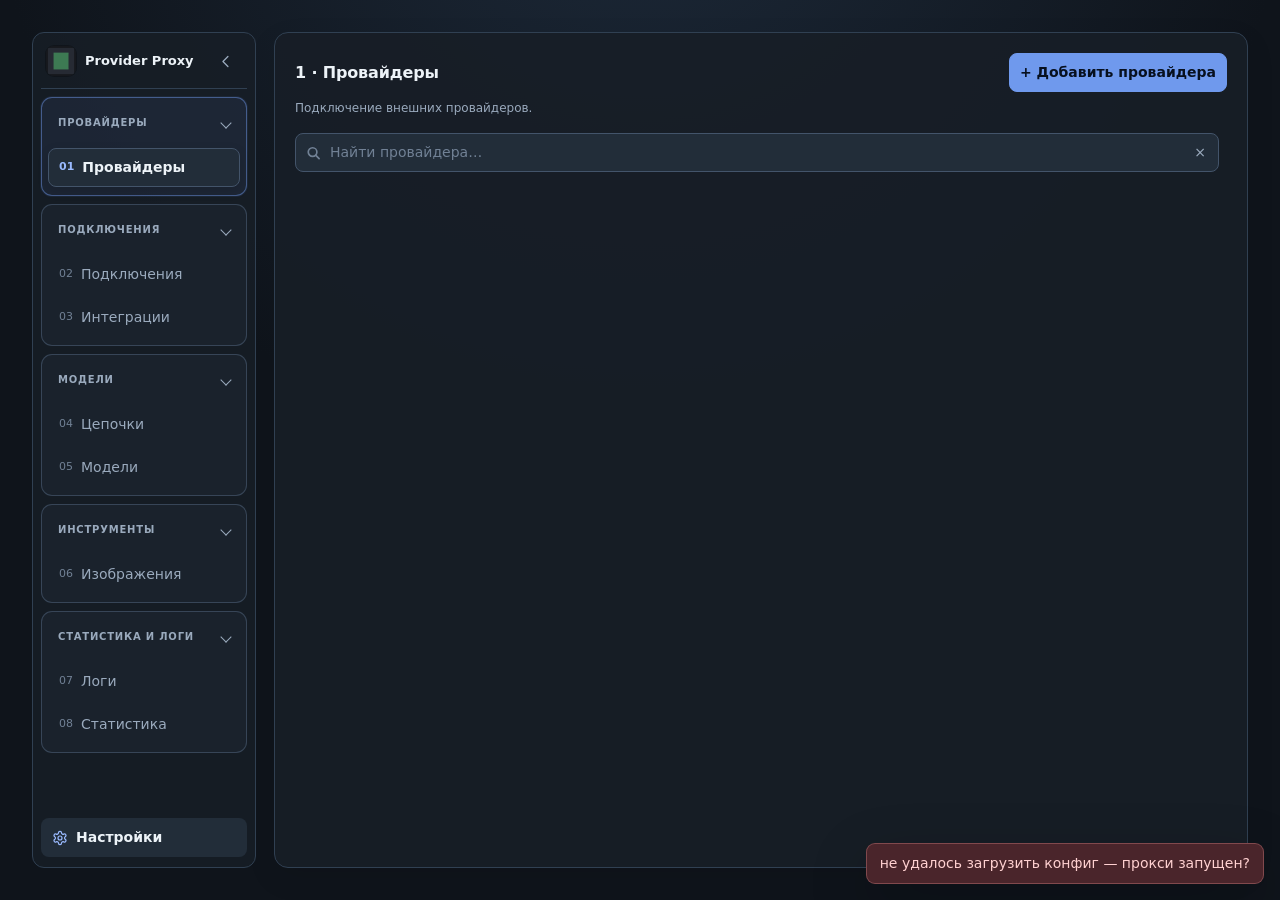
==== commit 8990f78a: "feat(ui): provider home page, log filter row and table separators Providers: an optional home page w" ====
--- a/public/index.html
+++ b/public/index.html
@@ -106,6 +106,8 @@
   button.danger:hover:not(:disabled) { border-color: rgba(255, 156, 156, .7); background: rgba(255, 156, 156, .1); }
   table { width: 100%; border-collapse: collapse; }
   td, th { padding: 6px 8px 6px 0; text-align: left; vertical-align: middle; }
+  /* Column separators: without them a wide table reads as one blob of numbers. */
+  table td + td, table th + th { border-left: 1px solid var(--border); padding-left: 12px; }
   th { color: var(--muted); font-weight: 600; font-size: 11px; text-transform: uppercase; letter-spacing: .05em; }
   .muted { color: var(--muted); font-size: 12px; }
   .row { display: flex; gap: 8px; flex-wrap: wrap; align-items: center; }
@@ -244,7 +246,7 @@
   .dialog-header { padding: 22px 24px 16px; border-bottom: 1px solid var(--border); }
   .dialog-header h3 { margin: 0; font-size: 18px; }
   .dialog-header p { margin: 6px 0 0; color: var(--muted); font-size: 12px; }
-  .dialog-body { padding: 18px 24px 4px; overflow: auto; }
+  .dialog-body { flex: 1 1 auto; min-height: 0; padding: 22px 24px 14px; overflow: auto; }
   dialog label { display: grid; gap: 6px; margin-bottom: 14px; font-size: 12px; color: var(--muted); }
   dialog label.sr-only { display: block; margin: 0; }
   dialog label input, dialog label select { font-size: 14px; }
@@ -252,19 +254,29 @@
   .dialog-section-head { display: flex; align-items: flex-start; justify-content: space-between; gap: 12px; margin-bottom: 11px; }
   .dialog-section-head p { margin: 3px 0 0; color: var(--muted); font-size: 12px; }
   .dialog-count { color: var(--accent); font-size: 11px; white-space: nowrap; }
-  .chain-editor { display: grid; gap: 8px; max-height: 250px; overflow: auto; padding-right: 2px; }
+  .chain-editor { display: grid; gap: 8px; padding-right: 2px; }
   .chain-editor:empty { display: block; }
   .chain-row { display: grid; grid-template-columns: 24px minmax(130px, .7fr) minmax(170px, 1.3fr) auto; gap: 8px; align-items: center; padding: 8px; border: 1px solid var(--border); border-radius: 9px; background: rgba(34, 45, 57, .7); }
+  .chain-row[draggable="true"] .step-number { cursor: grab; }
+  .chain-row.is-dragging { opacity: .45; }
+  .chain-row.is-drop-target { border-color: var(--accent); }
   .chain-row select, .chain-row input { width: 100%; min-width: 0; }
   .step-number { color: var(--faint); font-variant-numeric: tabular-nums; text-align: center; }
   .row-controls { display: flex; gap: 4px; }
   .icon-button { min-width: 36px; padding: 6px 8px; }
+  .icon-button svg { width: 15px; height: 15px; fill: none; stroke: currentColor; stroke-width: 1.8; stroke-linecap: round; stroke-linejoin: round; vertical-align: middle; }
   .dialog-add-row { display: grid; grid-template-columns: minmax(130px, .75fr) minmax(170px, 1.25fr) auto; gap: 8px; }
   .dialog-add-row select, .dialog-add-row input { min-width: 0; width: 100%; }
   .manual-add { margin-top: 12px; }
   .manual-add summary { color: var(--muted); cursor: pointer; font-size: 12px; }
   .manual-add .dialog-add-row { grid-template-columns: minmax(0, 1fr) auto; margin-top: 10px; }
   .dialog-actions { display: flex; justify-content: flex-end; gap: 8px; padding: 16px 24px 22px; border-top: 1px solid var(--border); background: var(--panel); }
+  /* `dialog label` adds 14px under every field, which also hit the search
+     label inside a filter bar: a phantom gap above the provider list and a
+     count that no longer lined up with the search field. */
+  .dialog-section .filter-bar { margin-bottom: 0; }
+  .provider-picker .filter-bar > label { margin-bottom: 0; }
+  .dialog-section .provider-picker { gap: 0; }
   .fetched { display: flex; flex-wrap: wrap; gap: 6px; margin-top: 8px; max-height: 220px; overflow: auto; }
   .chip { display: inline-flex; gap: 6px; align-items: center; background: var(--surface); border: 1px solid var(--border); border-radius: 7px; padding: 3px 4px 3px 8px; }
   .chip button { min-height: 28px; padding: 2px 7px; }
@@ -311,7 +323,12 @@
   .update-banner-message strong { color: var(--text); }
   .update-banner button { min-height: 30px; padding: 5px 9px; background: var(--accent-strong); border-color: var(--accent-strong); color: #07101f; font-size: 12px; font-weight: 700; }
   section[data-tab="logs"] { height: calc(100vh - clamp(32px, 6vw, 64px)); height: calc(100dvh - clamp(32px, 6vw, 64px)); min-height: 0; display: flex; flex-direction: column; }
-  section[data-tab="logs"] .section-sub { flex: 0 0 auto; }
+  /* The filter is one control row: the select matches the search height and
+   keeps its width, so switching options never shifts the layout. */
+  .log-controls { display: grid; grid-template-columns: minmax(180px, 1fr) auto; align-items: center; gap: 8px; margin: 0 0 10px; }
+  .log-controls input { height: 38px; }
+  .log-controls input { min-width: 0; }
+  .log-pager { display: flex; align-items: center; justify-content: center; gap: 8px; padding-top: 8px; }
   .logbox { flex: 1 1 auto; min-height: 0; max-height: none; overflow: auto; display: grid; gap: 8px; margin: 0; padding: 2px; }
   .log-card { background: var(--panel-raised); border: 1px solid var(--border); border-left: 3px solid var(--border-strong); border-radius: 8px; padding: 8px 12px; }
   .log-card .t { display: flex; gap: 10px; align-items: baseline; }
@@ -436,7 +453,8 @@
      under the tabs looked like a second control row. */
   .usage-days { display: flex; gap: 7px; flex-wrap: nowrap; overflow-x: auto; overflow-y: hidden; scrollbar-width: none; margin: 14px 0 2px; padding: 5px; border: 1px solid var(--border); border-radius: 10px; background: rgba(15, 20, 27, .42); }
   .usage-days::-webkit-scrollbar { display: none; }
-  .usage-day { flex: 0 0 auto; display: inline-flex; flex-direction: column; align-items: flex-start; gap: 1px; min-width: 78px; min-height: 46px; padding: 7px 10px; border: 1px solid transparent; border-radius: 7px; background: transparent; color: var(--muted); text-align: left; }
+  .usage-days:not(.is-overflowing) { overflow-x: hidden; }
+  .usage-day { flex: 1 1 88px; display: inline-flex; flex-direction: column; align-items: flex-start; gap: 1px; min-width: 88px; min-height: 50px; padding: 8px 11px; border: 1px solid transparent; border-radius: 7px; background: transparent; color: var(--muted); text-align: left; }
   .usage-day strong { color: inherit; font-size: 12px; }
   .usage-day small { color: inherit; font-size: 10px; opacity: .7; }
   .usage-day:hover:not(:disabled) { background: var(--surface); border-color: var(--border); color: var(--text); }
@@ -560,14 +578,12 @@
   .settings-grid .setting-action { display: flex; align-items: center; justify-content: space-between; gap: 12px; grid-column: 1 / -1; min-width: 0; flex-wrap: wrap; }
   /* One label wraps to two lines, so the pair must stretch to a shared height
      instead of leaving two differently sized buttons. */
-  .shortcut-actions { align-items: stretch; }
-  .shortcut-actions button { flex: 1 1 0; min-width: 0; min-height: 38px; white-space: normal; }
   .settings-grid .setting-action span { flex: 1 1 170px; min-width: 0; overflow-wrap: anywhere; }
   .settings-grid .setting-action small { min-width: 0; overflow-wrap: anywhere; }
   /* Two shortcut buttons sized to their own labels, so they looked uneven and
      the longer one was clipped. Equal columns fix that; labels wrap when a
      narrow card cannot fit them side by side, and below 620px they stack. */
-  .settings-grid .setting-action .row { display: grid; grid-template-columns: repeat(2, minmax(120px, 1fr)); gap: 8px; margin-left: auto; flex: 1 1 100%; }
+  .settings-grid .setting-action .row { display: grid; grid-template-columns: repeat(2, minmax(120px, 1fr)); align-items: stretch; gap: 8px; margin-left: auto; flex: 1 1 100%; }
   /* Same height as every other button (38px from the base control rule); the
      override to 32px made this row look stunted. */
   .settings-grid .setting-action button { min-width: 0; min-height: 38px; padding: 8px 10px; justify-content: center; white-space: normal; text-align: center; }
@@ -577,14 +593,14 @@
   .settings-section-title { grid-column: 1 / -1; margin: 4px 0 -3px; color: var(--accent); font-size: 11px; font-weight: 700; letter-spacing: .08em; text-transform: uppercase; }
   .settings-exit { margin-right: auto; }
   .provider-picker { display: grid; gap: 8px; }
-  .provider-options { display: grid; grid-template-columns: repeat(auto-fill, minmax(160px, 1fr)); gap: 7px; max-height: 184px; overflow: auto; padding: 1px 2px 2px; }
+  .provider-options { display: grid; grid-template-columns: repeat(auto-fill, minmax(160px, 1fr)); gap: 7px; padding: 1px 2px 2px; }
   .provider-option { display: flex; align-items: center; justify-content: space-between; gap: 8px; min-width: 0; min-height: 38px; text-align: left; }
   .provider-option strong { overflow: hidden; text-overflow: ellipsis; white-space: nowrap; }
   .provider-option small { color: var(--muted); font-size: 11px; white-space: nowrap; }
   .provider-option.active { border-color: var(--accent-strong); background: rgba(111, 153, 237, .16); color: #dbe7ff; }
   .provider-current { display: inline-flex; align-items: center; gap: 7px; min-height: 38px; padding: 7px 10px; border: 1px solid var(--border); border-radius: 8px; background: rgba(34, 45, 57, .55); }
   .provider-current strong { color: var(--text); }
-  .opencode-panel { margin: 0 0 16px; padding: 16px; border: 1px solid rgba(111, 153, 237, .35); border-radius: 12px; background: linear-gradient(135deg, rgba(111, 153, 237, .1), rgba(28, 37, 48, .68)); }
+  .opencode-panel { margin: 0 0 16px; padding: 16px; border: 1px solid var(--border); border-radius: 12px; background: rgba(28, 37, 48, .7); }
   .opencode-panel-head { display: flex; align-items: flex-start; justify-content: space-between; gap: 14px; }
   .opencode-panel-head h3 { margin: 0; font-size: 14px; }
   .opencode-panel-head p { margin: 4px 0 0; color: var(--muted); font-size: 12px; }
@@ -864,7 +880,7 @@
         <button class="primary" id="p-add">+ Добавить провайдера</button>
       </div>
     </div>
-    <p class="section-sub">Ключ и адрес API (OpenAI-совместимый). «Чекин» — открыть checkin-страницу, если она задана. Модели провайдера выбираются в шаге&nbsp;2.</p>
+    <p class="section-sub">Подключение внешних провайдеров.</p>
     <div class="filter-bar">
       <label class="search-field">
         <span class="sr-only">Поиск провайдеров</span>
@@ -881,7 +897,7 @@
       <h2>2&nbsp;·&nbsp;Модели провайдеров</h2>
       <span class="muted" id="pm-status"></span>
     </div>
-    <p class="section-sub">Отметь галочками модели, которые есть у провайдера, — они сохраняются локально, и из них собираются цепочки в шаге&nbsp;3. Список берётся с его <code>/v1/models</code> и из сохранённых; отсутствующую модель можно вписать вручную.</p>
+    <p class="section-sub">Включение моделей провайдера. Только включенные модели могут быть использованы в дальнейшем.</p>
     <div class="provider-picker">
       <div class="filter-bar">
         <label class="search-field">
@@ -901,11 +917,18 @@
     </div>
     <div class="pm-filter-row">
       <input id="pm-filter" placeholder="фильтр по имени…">
-      <label class="pm-autoload" title="При каждом запуске обновлять список моделей с /v1/models, убирать исчезнувшие (добавленные вручную останутся) и включать все модели провайдера">
+      <label class="pm-autoload" title="Снять выделение со всех моделей провайдера">
+        <input id="pm-clear-all" type="checkbox">
+        <span class="pm-autoload-body">
+          <strong>снять все</strong>
+          <small>выделение</small>
+        </span>
+      </label>
+      <label class="pm-autoload" title="При каждом запуске обновлять список моделей с /v1/models: новые появятся, исчезнувшие уберутся, добавленные вручную останутся">
         <input id="pm-autoload" type="checkbox">
         <span class="pm-autoload-body">
-          <strong>добавлять все модели</strong>
-          <small>обновлять с /v1/models при запуске</small>
+          <strong>обновлять при запуске</strong>
+          <small>список моделей с /v1/models</small>
         </span>
       </label>
     </div>
@@ -920,7 +943,7 @@
     <div class="section-head">
       <h2>3&nbsp;·&nbsp;Интеграции</h2>
     </div>
-    <p class="section-sub">Подключения к внешним инструментам. Отключённая интеграция не публикует модели и цепочки в своём конфиге.</p>
+    <p class="section-sub">Подключения к внешним инструментам.</p>
     <div class="opencode-panel integration-card">
       <div class="opencode-panel-head">
         <div>
@@ -970,7 +993,7 @@
       <h2>4&nbsp;·&nbsp;Цепочки</h2>
       <button class="primary" id="m-add">+ Добавить цепочку</button>
     </div>
-    <p class="section-sub">Цепочка — это список моделей, которые прокси пробует по очереди: если первая не ответила, берётся следующая. Кнопка «Изменить» задаёт этот список, а переключатель «Активна» временно скрывает цепочку из публикации, не удаляя её.</p>
+    <p class="section-sub">Цепочка пробует модели по очереди: если первая не ответила, берётся следующая.</p>
     <div id="models"></div>
   </section>
 
@@ -979,7 +1002,7 @@
       <h2>5&nbsp;·&nbsp;Модели</h2>
       <button class="primary" id="om-add">+ Добавить модель</button>
     </div>
-    <p class="section-sub">Выбери провайдера и модели, которые нужно использовать без цепочки. В подключённой интеграции они будут доступны как <code>provider/model</code>.</p>
+    <p class="section-sub">Выбор провайдера и его моделей, которые нужно использовать без цепочки</p>
     <div id="opencode-models" class="provider-models"></div>
   </section>
 
@@ -993,7 +1016,7 @@
         </button>
       </div>
     </div>
-    <p class="section-sub">Здесь доступны модели изображений, отмеченные на вкладке «Подключения». Этот же выбор используется в skill. Прокси сам выберет <code>images/generations</code> или <code>images/tasks</code> по metadata модели.</p>
+    <p class="section-sub">Использование image моделей для генерации изображений.</p>
     <div class="provider-picker">
       <div class="filter-bar">
         <label class="search-field">
@@ -1058,8 +1081,17 @@
         <h2>7&nbsp;·&nbsp;Логи</h2>
       <span class="muted" id="log-info"></span>
     </div>
-    <p class="section-sub">Живой хвост вывода прокси. Держится в памяти и чистится само — старые строки вытесняются новыми.</p>
+    <div class="log-controls">
+      <input id="log-search" type="search" placeholder="Поиск по логам…" aria-label="Поиск по логам">
+      <select id="log-filter" aria-label="Фильтр логов">
+        <option value="all">Все события</option>
+        <option value="answer">Ответы</option>
+        <option value="switch">Переключения</option>
+        <option value="error">Ошибки</option>
+      </select>
+    </div>
     <div class="logbox" id="logbox">—</div>
+    <div class="log-pager" id="log-pager"></div>
   </section>
 
   <section data-tab="usage">
@@ -1115,7 +1147,7 @@
       <article class="chart-card">
         <div class="chart-head">
           <div>
-            <h3>Последние 24 часа</h3>
+            <h3 id="u-hour-title">Последние 24 часа</h3>
           </div>
           <div class="token-legend"><span class="token-key input">вход</span></div>
         </div>
@@ -1131,6 +1163,7 @@
         <label class="search-field" style="margin:0">
           <input id="u-session-search" type="search" placeholder="Поиск по сессии" aria-label="Поиск по сессии">
         </label>
+        <button type="button" id="u-session-all">За все дни</button>
         <span class="filter-result" id="u-session-count"></span>
       </div>
       <table id="u-sessions"></table>
@@ -1208,7 +1241,7 @@
           </label>
           <label class="setting-option" id="s-retry-forever-wrap">
             <input id="s-retry-forever" type="checkbox">
-            <span>Повторять, пока модель не ответит<small>Вместо ошибки 502 харнес ждёт окончания кулдауна и пробует цепочку снова — до 1 часа.</small></span>
+            <span>Повторять, пока модель не ответит<small>При любой ошибке прокси пробует модель снова. До 1 часа.</small></span>
           </label>
         </div>
       </div>
@@ -1236,7 +1269,7 @@
           </label>
           <div class="setting-option setting-action" id="s-shortcut-wrap">
             <span>Ярлыки приложения<small id="s-shortcut-help">Menu — поиск приложений Windows и Linux; Desktop — значок на рабочем столе.</small></span>
-            <div class="row shortcut-actions" style="margin-left:auto">
+            <div class="row shortcut-actions">
               <button type="button" id="s-create-shortcut-menu">В меню приложений</button>
               <button type="button" id="s-create-shortcut-desktop">На рабочем столе</button>
             </div>
@@ -1306,7 +1339,10 @@
       <label>apiKey <span class="muted">сохраняется в зашифрованном виде</span>
         <input id="dp-key" type="password" placeholder="sk-...">
       </label>
-      <label>Ссылка для чекина — необязательно; если задана, у провайдера появится кнопка «Чекин»
+      <label>Домашняя страница — необязательно; если задана, появится кнопка перехода
+        <input id="dp-homepage" placeholder="https://provider.example">
+      </label>
+      <label>Ссылка для чекина — необязательно; если задана, появится кнопка с подарком
         <input id="dp-checkin" placeholder="https://provider.example/checkin">
       </label>
     </div>
@@ -1321,19 +1357,19 @@
 <dialog id="dlg-model" aria-labelledby="dm-title" aria-describedby="dm-help">
   <form method="dialog" id="dm-form" class="dialog-form">
     <div class="dialog-header">
-      <h3 id="dm-title">Добавить модель</h3>
-      <p id="dm-help">Сначала задай внешний ID модели, затем добавь провайдеры в порядке приоритета.</p>
+      <h3 id="dm-title">Добавить цепочку</h3>
+      <p id="dm-help">Добавь модели провайдеров в нужном порядке — первая будет основной, остальные запасными.</p>
     </div>
     <div class="dialog-body">
-      <label>Имя модели
+      <label>Название цепочки
         <input id="dm-name" required placeholder="claude-sonnet" aria-describedby="dm-name-help">
       </label>
-      <span id="dm-name-help" class="muted" style="display:block;margin:-5px 0 14px">Модель будет доступна как <code>proxy/&lt;имя&gt;</code>.</span>
+      <span id="dm-name-help" class="muted" style="display:block;margin:-5px 0 14px">Цепочка будет доступна как <code>proxy/&lt;имя&gt;</code>.</span>
 
       <section class="dialog-section" aria-labelledby="dm-chain-title">
         <div class="dialog-section-head">
           <div>
-            <h4 id="dm-chain-title">1. Порядок переключения</h4>
+            <h4 id="dm-chain-title">1. Порядок цепочки</h4>
             <p>Первый провайдер — основной, остальные используются как запасные.</p>
           </div>
           <span id="dm-count" class="dialog-count"></span>
@@ -1349,13 +1385,13 @@
           </div>
         </div>
         <div class="provider-picker">
-          <div class="filter-bar">
+          <div class="filter-bar chain-provider-filter">
             <label class="search-field">
               <span class="sr-only">Поиск провайдеров в цепочке</span>
               <input id="dm-provider-filter" placeholder="Найти провайдера…" autocomplete="off">
               <button id="dm-provider-filter-clear" class="search-clear" type="button" aria-label="Очистить поиск провайдеров" title="Очистить">×</button>
             </label>
-            <span id="dm-provider-result" class="filter-result"></span>
+            <span id="dm-provider-result" class="filter-result provider-result-count"></span>
           </div>
           <div id="dm-provider-options" class="provider-options" role="listbox" aria-label="Провайдеры для цепочки"></div>
         </div>
@@ -1501,6 +1537,29 @@
 
 <div class="field-hint-layer" id="field-hint" role="tooltip" hidden></div>
 
+<!-- Диалог: все сессии за 7 дней -->
+<dialog id="dlg-all-sessions" aria-labelledby="all-sessions-title">
+  <form method="dialog" class="dialog-form">
+    <div class="dialog-header">
+      <h3 id="all-sessions-title">Все сессии</h3>
+      <p>Сессии за все сохранённые дни. Клик по названию копирует ID сессии.</p>
+    </div>
+    <div class="dialog-body">
+      <div class="filter-bar">
+        <label class="search-field" style="margin:0">
+          <input id="all-sessions-search" type="search" placeholder="Поиск по сессии" aria-label="Поиск по всем сессиям">
+        </label>
+        <span class="filter-result" id="all-sessions-count"></span>
+      </div>
+      <table id="all-sessions-table"></table>
+      <div class="usage-pager" id="all-sessions-pager"></div>
+    </div>
+    <div class="dialog-actions">
+      <button type="button" id="all-sessions-close">Закрыть</button>
+    </div>
+  </form>
+</dialog>
+
 <script>
 const $ = (id) => document.getElementById(id)
 const esc = (s) => String(s ?? "").replace(/[&<>"']/g, (c) => ({ "&": "&amp;", "<": "&lt;", ">": "&gt;", '"': "&quot;", "'": "&#39;" })[c])
@@ -1762,7 +1821,7 @@
     const j = await r.json().catch(() => ({}))
     debugLog("save-result", { status: r.status, opencodeSynced: j.opencodeSynced, restartRequired: j.restartRequired })
     if (j.opencodeSynced === false) return flash(false, "сохранено, но интеграция не обновлена — проверь путь и вкладку «Логи»")
-    flash(true, j.restartRequired ? "сохранено; перезапусти прокси (port)" : "сохранено ✓")
+    flash(true, j.restartRequired ? "сохранено; перезапусти прокси (port)" : "сохранено")
   }, 300)
 }
 
@@ -1773,7 +1832,7 @@
   const allEntries = Object.entries(cfg.providers)
   const query = providersFilter.trim().toLowerCase()
   const entries = query ? allEntries.filter(([name, p]) => `${name} ${p.baseURL ?? ""}`.toLowerCase().includes(query)) : allEntries
-  t.innerHTML = entries.length ? "<tr><th>имя</th><th>baseURL</th><th>ключ</th><th>модели</th><th></th></tr>" : ""
+  t.innerHTML = entries.length ? "<tr><th>имя</th><th>baseURL</th><th>модели</th><th></th></tr>" : ""
   let anyCheckin = false
   for (const [name, p] of entries) {
     const models = p.models ?? []
@@ -1782,13 +1841,14 @@
     tr.innerHTML = `
       <td><b>${esc(name)}</b></td>
       <td class="muted">${esc(p.baseURL ?? "")}</td>
-      <td class="muted">${p.apiKeyConfigured ? "••••••" : "—"}</td>
-      <td class="muted">${models.length || "—"}</td>
+      <td class="muted">${models.length}</td>
       <td class="provider-actions">
-        ${p.checkin ? `<button data-a="checkin">Чекин</button>` : ""}
+        ${p.homepage ? `<button type="button" class="icon-action" data-a="homepage" title="Открыть страницу провайдера" aria-label="Открыть страницу провайдера"><svg viewBox="0 0 24 24" aria-hidden="true"><path d="M15 3h6v6"></path><path d="M10 14 21 3"></path><path d="M18 13v6a2 2 0 0 1-2 2H5a2 2 0 0 1-2-2V8a2 2 0 0 1 2-2h6"></path></svg></button>` : ""}
+        ${p.checkin ? `<button type="button" class="icon-action" data-a="checkin" title="Открыть чекин" aria-label="Открыть чекин"><svg viewBox="0 0 24 24" aria-hidden="true"><path d="M20 12v9H4v-9"></path><path d="M2 7h20v5H2z"></path><path d="M12 22V7"></path><path d="M12 7H7.5a2.5 2.5 0 0 1 0-5C11 2 12 7 12 7z"></path><path d="M12 7h4.5a2.5 2.5 0 0 0 0-5C13 2 12 7 12 7z"></path></svg></button>` : ""}
         <button type="button" class="icon-action" data-a="edit" title="Изменить" aria-label="Изменить"><svg viewBox="0 0 24 24" aria-hidden="true"><path d="M12 20h9"></path><path d="M16.5 3.5a2.12 2.12 0 0 1 3 3L7 19l-4 1 1-4Z"></path></svg></button>
         <button type="button" class="icon-action quiet danger" data-a="del" title="Удалить" aria-label="Удалить"><svg viewBox="0 0 24 24" aria-hidden="true"><path d="M3 6h18"></path><path d="M8 6V4h8v2"></path><path d="M19 6l-1 14H6L5 6"></path><path d="M10 11v6M14 11v6"></path></svg></button>
       </td>`
+    if (p.homepage) tr.querySelector('[data-a="homepage"]').onclick = () => openUrl(p.homepage)
     if (p.checkin) tr.querySelector('[data-a="checkin"]').onclick = () => openUrl(p.checkin)
     tr.querySelector('[data-a="edit"]').onclick = () => openProviderDialog(name)
     tr.querySelector('[data-a="del"]').onclick = () => {
@@ -1804,7 +1864,7 @@
   $("providers-filter-result").textContent = query ? `${entries.length} из ${allEntries.length}` : `${allEntries.length} ${allEntries.length === 1 ? "провайдер" : "провайдеров"}`
   if (!entries.length) {
     const tr = t.insertRow()
-    tr.innerHTML = `<td colspan="5" class="muted">${allEntries.length ? "ничего не найдено — измени запрос" : "провайдеров пока нет — нажми «+ Добавить провайдера»"}</td>`
+    tr.innerHTML = `<td colspan="4" class="muted">${allEntries.length ? "ничего не найдено — измени запрос" : "провайдеров пока нет — нажми «+ Добавить провайдера»"}</td>`
   }
 }
 
@@ -2604,6 +2664,65 @@
   sessionPage = 0
   renderUsageReportKeepingScroll(usageReport)
 }
+
+// Every session across the stored days, merged by id: the per-day view only
+// sees one bucket, so a session that ran yesterday and today looked missing.
+function allSessions(days) {
+  const merged = {}
+  for (const day of days ?? []) {
+    for (const [id, stat] of Object.entries(day.sessions ?? {})) {
+      const row = (merged[id] ??= { requests: 0, ok: 0, limits: 0, errors: 0, tokensIn: 0, tokensOut: 0, firstSeen: 0, lastSeen: 0 })
+      row.requests += Number(stat.requests) || 0
+      row.ok += Number(stat.ok) || 0
+      row.limits += Number(stat.limits) || 0
+      row.errors += Number(stat.errors) || 0
+      row.tokensIn += Number(stat.tokensIn) || 0
+      row.tokensOut += Number(stat.tokensOut) || 0
+      const first = Number(stat.firstSeen) || 0
+      const last = Number(stat.lastSeen) || 0
+      if (first && (!row.firstSeen || first < row.firstSeen)) row.firstSeen = first
+      if (last > row.lastSeen) row.lastSeen = last
+    }
+  }
+  return merged
+}
+
+let allSessionQuery = ""
+let allSessionPage = 0
+function renderAllSessions() {
+  const days = Array.isArray(usageReport?.days) ? usageReport.days : []
+  const rows = usageSessionRows(allSessions(days), usageReport?.sessionTitles)
+  const pages = Math.max(1, Math.ceil(rows.length / SESSION_PAGE_SIZE))
+  if (allSessionPage >= pages) allSessionPage = pages - 1
+  const slice = rows.slice(allSessionPage * SESSION_PAGE_SIZE, (allSessionPage + 1) * SESSION_PAGE_SIZE)
+  $("all-sessions-count").textContent = rows.length ? `${rows.length} сессий` : ""
+  $("all-sessions-pager").innerHTML = pages > 1
+    ? `<button type="button" data-page="${allSessionPage - 1}"${allSessionPage === 0 ? " disabled" : ""}>Назад</button><span class="muted">${allSessionPage + 1} / ${pages}</span><button type="button" data-page="${allSessionPage + 1}"${allSessionPage === pages - 1 ? " disabled" : ""}>Вперёд</button>`
+    : ""
+  $("all-sessions-pager").querySelectorAll("[data-page]").forEach((button) => {
+    button.onclick = () => {
+      allSessionPage = Number(button.dataset.page) || 0
+      renderAllSessions()
+    }
+  })
+  $("all-sessions-table").innerHTML = sessionTableHtml(slice)
+}
+$("u-session-all").onclick = () => {
+  allSessionPage = 0
+  $("all-sessions-search").value = sessionQuery
+  allSessionQuery = sessionQuery
+  renderAllSessions()
+  $("dlg-all-sessions").showModal()
+}
+$("all-sessions-search").oninput = (e) => {
+  allSessionQuery = e.target.value
+  allSessionPage = 0
+  const saved = sessionQuery
+  sessionQuery = allSessionQuery
+  renderAllSessions()
+  sessionQuery = saved
+}
+$("all-sessions-close").onclick = () => $("dlg-all-sessions").close()
 $("providers-filter").oninput = (e) => {
   providersFilter = e.target.value
   renderProviders()
@@ -2639,6 +2758,7 @@
   $("dp-key").value = ""
   $("dp-key").placeholder = name && cfg.providers[name]?.apiKeyConfigured ? "оставить текущий ключ" : "sk-..."
   $("dp-checkin").value = name ? cfg.providers[name]?.checkin ?? "" : ""
+  $("dp-homepage").value = name ? cfg.providers[name]?.homepage ?? "" : ""
   dlgProvider.showModal()
 }
 
@@ -2661,6 +2781,9 @@
   const checkin = $("dp-checkin").value.trim()
   if (checkin) rec.checkin = checkin
   else delete rec.checkin
+  const homepage = $("dp-homepage").value.trim()
+  if (homepage) rec.homepage = homepage
+  else delete rec.homepage
   cfg.providers[name] = rec
   if (editingProvider && editingProvider !== name) {
     delete cfg.providers[editingProvider]
@@ -2685,7 +2808,7 @@
   const src = name ? cfg.models[name] : null
   draft = { original: name, enabled: src?.enabled !== false, upstreams: src ? JSON.parse(JSON.stringify(src.upstreams ?? [])) : [] }
   dlgModel.returnValue = ""
-  $("dm-title").textContent = name ? `Модель proxy/${name}` : "Добавить модель"
+  $("dm-title").textContent = name ? `Цепочка proxy/${name}` : "Добавить цепочку"
   $("dm-name").value = name ?? ""
   pickProvider = null
   chainProviderFilter = ""
@@ -2702,8 +2825,8 @@
     ? ups
         .map(
           (u, i) => `
-        <div class="chain-row">
-          <span class="step-number" aria-hidden="true">${i + 1}</span>
+        <div class="chain-row" draggable="true" data-chain-index="${i}">
+          <span class="step-number" aria-hidden="true" title="Перетащить модель">${i + 1}</span>
           <label class="sr-only" for="dm-provider-${i}">Провайдер, шаг ${i + 1}</label>
           <select id="dm-provider-${i}" data-i="${i}" data-k="provider" aria-label="Провайдер, шаг ${i + 1}">
             ${provNames.map((pn) => `<option ${pn === u.provider ? "selected" : ""}>${esc(pn)}</option>`).join("")}
@@ -2712,9 +2835,9 @@
           <label class="sr-only" for="dm-model-${i}">ID модели, шаг ${i + 1}</label>
           <input id="dm-model-${i}" data-i="${i}" data-k="model" value="${esc(u.model ?? "")}" placeholder="ID модели у провайдера" aria-label="ID модели, шаг ${i + 1}">
           <div class="row-controls">
-            <button class="icon-button" type="button" data-a="up" data-i="${i}" ${i === 0 ? "disabled" : ""} aria-label="Переместить шаг ${i + 1} выше" title="Выше">↑</button>
-            <button class="icon-button" type="button" data-a="down" data-i="${i}" ${i === ups.length - 1 ? "disabled" : ""} aria-label="Переместить шаг ${i + 1} ниже" title="Ниже">↓</button>
-            <button class="icon-button danger" type="button" data-a="rm" data-i="${i}" aria-label="Удалить шаг ${i + 1}" title="Удалить">✕</button>
+            <button class="icon-button" type="button" data-a="up" data-i="${i}" ${i === 0 ? "disabled" : ""} aria-label="Переместить шаг ${i + 1} выше" title="Выше"><svg viewBox="0 0 24 24" aria-hidden="true"><path d="m6 15 6-6 6 6"></path></svg></button>
+            <button class="icon-button" type="button" data-a="down" data-i="${i}" ${i === ups.length - 1 ? "disabled" : ""} aria-label="Переместить шаг ${i + 1} ниже" title="Ниже"><svg viewBox="0 0 24 24" aria-hidden="true"><path d="m6 9 6 6 6-6"></path></svg></button>
+            <button class="icon-button danger" type="button" data-a="rm" data-i="${i}" aria-label="Удалить модель ${i + 1}" title="Удалить"><svg viewBox="0 0 24 24" aria-hidden="true"><path d="M3 6h18"></path><path d="M8 6V4h8v2"></path><path d="M19 6l-1 14H6L5 6"></path><path d="M10 11v6M14 11v6"></path></svg></button>
           </div>
         </div>`,
         )
@@ -2732,6 +2855,34 @@
   on("up", (i) => { const u = draft.upstreams; [u[i - 1], u[i]] = [u[i], u[i - 1]]; renderModelDialog() })
   on("down", (i) => { const u = draft.upstreams; [u[i + 1], u[i]] = [u[i], u[i + 1]]; renderModelDialog() })
   on("rm", (i) => { draft.upstreams.splice(i, 1); renderModelDialog() })
+  let draggedIndex = null
+  const rows = [...$("dm-chain").querySelectorAll(".chain-row")]
+  rows.forEach((row) => {
+    row.ondragstart = (event) => {
+      draggedIndex = Number(row.dataset.chainIndex)
+      row.classList.add("is-dragging")
+      event.dataTransfer.effectAllowed = "move"
+      event.dataTransfer.setData("text/plain", String(draggedIndex))
+    }
+    row.ondragend = () => {
+      draggedIndex = null
+      rows.forEach((item) => item.classList.remove("is-dragging", "is-drop-target"))
+    }
+    row.ondragover = (event) => {
+      event.preventDefault()
+      row.classList.add("is-drop-target")
+    }
+    row.ondragleave = () => row.classList.remove("is-drop-target")
+    row.ondrop = (event) => {
+      event.preventDefault()
+      const from = draggedIndex ?? Number(event.dataTransfer.getData("text/plain"))
+      const to = Number(row.dataset.chainIndex)
+      if (!Number.isInteger(from) || from === to || !draft.upstreams[from]) return
+      const [item] = draft.upstreams.splice(from, 1)
+      draft.upstreams.splice(to, 0, item)
+      renderModelDialog()
+    }
+  })
 
   // Use the same searchable provider picker as the provider-models tab.
   const prefer = pickProvider ?? draft.upstreams.at(-1)?.provider ?? provNames[0]
@@ -2984,6 +3135,7 @@
   })
   $("pm-filter").value = pmState.filter
   $("pm-autoload").checked = isAutoAllProvider(pmState.provider)
+  $("pm-clear-all").checked = false
   const saved = cfg.providers[pmState.provider].models ?? []
   $("pm-status").textContent = pmState.loading
     ? "загружаю /v1/models…"
@@ -2993,10 +3145,10 @@
   renderPmList()
 }
 
-// "Add all models" bookmark for a provider: every start re-reads /v1/models,
-// drops models the provider no longer serves (unless the user typed them in by
-// hand), keeps the selection at "all", and re-syncs the direct-models list on
-// the Models tab so both stay in step.
+// "Update at startup" bookmark for a provider: every start re-reads
+// /v1/models and refreshes the list — new models appear, models the provider no
+// longer serves leave (unless typed in by hand). The checkboxes are left as the
+// user set them; selecting everything is a separate, explicit action.
 const providerAutoAll = () => (cfg.providerAutoAll ??= {})
 const isAutoAllProvider = (name) => providerAutoAll()[name] === true
 async function syncAutoAllProvider(name) {
@@ -3006,20 +3158,15 @@
   if (res.error) return
   const returned = new Set(res.ids)
   const manual = new Set((provider.manualModels ?? []).map(String))
-  const kept = (provider.models ?? []).filter((id) => returned.has(id) || manual.has(id))
-  const merged = [...new Set([...kept, ...res.ids])]
-  provider.models = merged
+  provider.models = (provider.models ?? []).filter((id) => returned.has(id) || manual.has(id))
   provider.modelAvailability ??= {}
   const at = new Date().toISOString()
-  for (const id of merged) provider.modelAvailability[id] = { available: returned.has(id), checkedAt: at }
+  for (const id of res.ids) provider.modelAvailability[id] = { available: true, checkedAt: at }
+  for (const id of manual) provider.modelAvailability[id] ??= { available: returned.has(id), checkedAt: at }
   mergeProviderModelDetails(provider, res.details)
-  // Every model of this provider is selected by definition, and the Models tab
-  // reads `all`, so it widens together with the Connections list.
-  const direct = (cfg.opencodeModels ??= {})[name]
-  if (direct) {
-    direct.all = true
-    direct.models = [...merged]
-  }
+  // A direct list that follows "all models" follows the refreshed list too.
+  const direct = cfg.opencodeModels?.[name]
+  if (direct?.all === true) direct.models = [...provider.models]
   cleanupModelMetadata()
   const chainsChanged = removeImageModelsFromChains()
   save()
@@ -3092,27 +3239,35 @@
   const map = providerAutoAll()
   if (e.target.checked) {
     map[name] = true
-    cfg.opencodeModels ??= {}
-    const direct = (cfg.opencodeModels[name] ??= {})
-    direct.all = true
-    direct.models = directModelIds(name, { ...direct, all: true })
+    save()
     await syncAutoAllProvider(name)
-    flash(true, `«${esc(name)}»: все модели будут обновляться при запуске`)
+    flash(true, `«${esc(name)}»: список моделей будет обновляться при запуске`)
   } else {
     delete map[name]
-    cfg.opencodeModels ??= {}
-    const direct = cfg.opencodeModels[name]
-    if (direct?.all === true) {
-      direct.all = false
-      direct.models = [...(cfg.providers[name]?.models ?? [])]
-    }
     save()
-    flash(true, `«${esc(name)}»: только выбранные модели`)
-  }
+    flash(true, `«${esc(name)}»: список моделей больше не обновляется при запуске`)
+  }
+  renderProviderModels()
+}
+$("pm-clear-all").onchange = (e) => {
+  const name = pmState.provider
+  if (!name) return
+  const provider = cfg.providers[name]
+  if (!provider) return
+  const ids = [...(provider.models ?? [])]
+  provider.models = []
+  const chainsBefore = chainFillSnapshot()
+  for (const id of ids) removeModelReferences(name, id)
+  if (cfg.opencodeModels?.[name]) delete cfg.opencodeModels[name]
   save()
-  renderProviderModels()
+  renderProviders()
+  renderModels()
   renderOpencodeModels()
   renderOpenCode()
+  renderImageGenerator()
+  renderProviderModels()
+  flash(true, `«${esc(name)}»: выделение снято с ${ids.length} моделей`)
+  reportEmptiedChains(chainsBefore)
 }
 $("pm-filter").oninput = (e) => {
   pmState.filter = e.target.value
@@ -3589,21 +3744,63 @@
 
 // ---------- логи ----------
 
+const LOG_PAGE_SIZE = 50
+let logQuery = ""
+let logFilter = "all"
+let logPage = 0
+let logLines = []
+
+function logMatches(line) {
+  const text = String(line).toLowerCase()
+  if (logQuery && !text.includes(logQuery)) return false
+  if (logFilter === "answer") return text.includes("ответ")
+  if (logFilter === "switch") return text.includes("свитч") || text.includes("заблокирован")
+  if (logFilter === "error") return text.includes("ошибк") || text.includes("error") || text.includes("пропущен")
+  return true
+}
+
+function renderLogs() {
+  const box = $("logbox")
+  const matching = logLines.filter(logMatches)
+  const pages = Math.max(1, Math.ceil(matching.length / LOG_PAGE_SIZE))
+  if (logPage >= pages) logPage = pages - 1
+  const slice = matching.slice(logPage * LOG_PAGE_SIZE, (logPage + 1) * LOG_PAGE_SIZE)
+  const atTop = box.scrollTop <= 60
+  const previous = box.scrollTop
+  box.replaceChildren(...(slice.length ? slice.map(logCard) : [logEmpty()]))
+  box.scrollTop = atTop ? 0 : previous
+  $("log-pager").innerHTML = pages > 1
+    ? `<button type="button" data-page="${logPage - 1}"${logPage === 0 ? " disabled" : ""}>Назад</button><span class="muted">${logPage + 1} / ${pages}</span><button type="button" data-page="${logPage + 1}"${logPage === pages - 1 ? " disabled" : ""}>Вперёд</button>`
+    : ""
+  $("log-pager").querySelectorAll("[data-page]").forEach((button) => {
+    button.onclick = () => {
+      logPage = Number(button.dataset.page) || 0
+      renderLogs()
+      box.scrollTop = 0
+    }
+  })
+}
+
 async function loadLogs() {
   try {
     const j = await (await api("/api/logs")).json()
-    const box = $("logbox")
-    const lines = (j.lines ?? []).slice().reverse()
-    const key = lines.join("\n")
-    if (box.dataset.k === key) return // nothing new — не перестраиваем DOM, чтобы не дёргать скролл
-    box.dataset.k = key
-    const atTop = box.scrollTop <= 60 // новые записи появляются сверху
-    box.replaceChildren(...(lines.length ? lines.map(logCard) : [document.createTextNode("—")]))
-    $("log-info").textContent = `последние ${lines.length} из ${j.max ?? "?"} · чистятся сами`
-    if (atTop) box.scrollTop = 0
+    logLines = (j.lines ?? []).slice().reverse()
+    $("log-info").textContent = `последние ${logLines.length} из ${j.max ?? "?"}`
+    renderLogs()
   } catch {
     /* прокси недоступен — следующий опрос повторит */
   }
+}
+
+$("log-search").oninput = (event) => {
+  logQuery = event.target.value.trim().toLowerCase()
+  logPage = 0
+  renderLogs()
+}
+$("log-filter").onchange = (event) => {
+  logFilter = event.target.value
+  logPage = 0
+  renderLogs()
 }
 
 // Разбираем строку вида "[2026-10-20 13:55:35] deepseek-v4.1-flash → свитч: ..." в карточку.
@@ -3623,7 +3820,12 @@
   tm.textContent = ts
   const badge = document.createElement("span")
   badge.className = "b"
-  badge.textContent = detail ? tail[0].replace(/[:：].*$/, "") : cls === "err" ? "ошибка" : cls === "warn" ? "блок" : "инфо"
+  // The badge is a short tag, not the whole message: a detail without a colon
+  // used to become a one-line uppercase paragraph that overlapped the card.
+  const tag = detail ? tail[0].replace(/[:：].*$/, "").trim() : ""
+  const fallback = cls === "err" ? "ошибка" : cls === "warn" ? "блок" : "инфо"
+  badge.textContent = tag && tag.length <= 24 ? tag : fallback
+  badge.title = tag
   top.append(tm, badge)
   const msg = document.createElement("div")
   msg.className = "m"
@@ -3633,6 +3835,13 @@
   if (detail) msg.append(` ${detail}`)
   card.append(top, msg)
   return card
+}
+
+const logEmpty = () => {
+  const p = document.createElement("div")
+  p.className = "log-empty muted"
+  p.textContent = "Ничего не найдено."
+  return p
 }
 
 // ---------- usage ----------
@@ -3662,20 +3871,17 @@
   const requests = Math.max(0, Number(u.requests) || 0)
   const ok = Math.max(0, Number(u.ok) || 0)
   const failed = Math.max(0, Number(u.failed) || 0)
-  // Requests that never reached an upstream (whole chain cooling down). They
-  // are failures globally but belong to no provider, so showing them as
-  // "ошибки" made the overall error rate look far worse than the per-provider
-  // rates below it.
-  const skipped = Math.min(Math.max(0, Number(u.skipped) || 0), failed)
-  const errors = failed - skipped
+  // Requests that never reached an upstream (whole chain cooling down) are
+  // failures, and with retry mode on they are near zero anyway. One "ошибки"
+  // bucket keeps the legend readable.
+  const errors = failed
   const other = Math.max(0, requests - ok - failed)
-  const chartTotal = Math.max(1, ok + errors + skipped + other)
+  const chartTotal = Math.max(1, ok + errors + other)
   const circumference = 2 * Math.PI * 43
   let offset = 0
   const segments = [
     ["u-donut-ok", ok],
     ["u-donut-failed", errors],
-    ["u-donut-skipped", skipped],
     ["u-donut-other", other],
   ]
   for (const [id, value] of segments) {
@@ -3686,12 +3892,12 @@
     circle.style.opacity = value > 0 ? "1" : "0"
     offset += length
   }
+  $("u-donut-skipped").style.opacity = "0"
   $("u-donut-total").textContent = fmtNum(requests)
-  $("u-outcome-note").textContent = `${fmtNum(u.failovers)} failover`
+  $("u-outcome-note").textContent = ""
   const outcomeRows = [
     ["ok", "Успешные", ok],
     ["failed", "Ошибки", errors],
-    ["skipped", "Пропущено (кулдаун)", skipped],
     ["other", "Другие", other],
   ]
   $("u-outcome-legend").innerHTML = outcomeRows
@@ -3731,7 +3937,7 @@
           const problemRate = Math.round((bad / row.requests) * 100)
           const details = `${fmtNum(row.requests)} попыток: Ok ${fmtNum(row.ok)}, RateLimit ${fmtNum(row.limits)}, Err ${fmtNum(row.errors)}${row.other ? `, переключено ${fmtNum(row.other)}` : ""}`
           return `<div class="token-row" title="${esc(`${row.name} — ${details}`)}">
-            <div class="token-row-head"><span>${esc(row.name)}</span><span class="problem-rate" style="color:${problemColor(problemRate)}">${problemRate}% проблемности</span></div>
+            <div class="token-row-head"><span>${esc(row.name)}</span><span class="problem-rate"><b style="color:${problemColor(problemRate)}">${problemRate}%</b> проблем</span></div>
             <div class="token-track"><span class="token-fill success" style="width:${width(row, row.ok)}%"></span><span class="token-fill limit" style="width:${width(row, row.limits)}%"></span><span class="token-fill error" style="width:${width(row, row.errors)}%"></span><span class="token-fill other" style="width:${width(row, row.other)}%"></span></div>
             <div class="token-row-foot"><span>Ok: ${fmtNum(row.ok)}</span><span>RateLimit: ${fmtNum(row.limits)}</span><span>Err: ${fmtNum(row.errors)}</span></div>
           </div>`
@@ -3755,14 +3961,22 @@
 // A rolling 24 hours: the rightmost column is always the hour we are in, so the
 // chart answers "what happened lately" instead of "what happened today by 03:00".
 // Bars show input tokens only; everything else is spelled out in the hover hint.
-function renderUsageHourChart(u, report) {
+function renderUsageHourChart(u, report, today) {
   const buckets = new Map(
     (Array.isArray(report?.days) ? report.days : []).map((day) => [day.date, day.hours ?? {}]),
   )
   if (u?.date) buckets.set(u.date, u.hours ?? {})
+  // Today is the rolling last 24 hours, so the chart answers "what happened
+  // lately" instead of "what happened today by 03:00". Any other day shows its
+  // own 00:00–23:00, matching the provider table next to it.
+  const selected = u?.date ?? ""
+  const isToday = !selected || selected === today
   const now = new Date()
   const values = Array.from({ length: 24 }, (_, i) => {
-    const at = new Date(now.getFullYear(), now.getMonth(), now.getDate(), now.getHours() - (23 - i))
+    const at = isToday
+      ? new Date(now.getFullYear(), now.getMonth(), now.getDate(), now.getHours() - (23 - i))
+      : new Date(`${selected}T00:00:00`)
+    if (!isToday) at.setHours(i)
     const key = String(at.getHours()).padStart(2, "0")
     const date = `${at.getFullYear()}-${String(at.getMonth() + 1).padStart(2, "0")}-${String(at.getDate()).padStart(2, "0")}`
     const s = buckets.get(date)?.[key] ?? {}
@@ -3776,6 +3990,7 @@
     }
   })
   const maxTokens = Math.max(1, ...values.map((v) => v.tin))
+  $("u-hour-title").textContent = isToday ? "Последние 24 часа" : "Часы этого дня"
   const label = (at) => (at.getHours() === 0 ? `${String(at.getDate()).padStart(2, "0")}.${String(at.getMonth() + 1).padStart(2, "0")}` : String(at.getHours()).padStart(2, "0"))
   $("u-hour-chart").innerHTML = values
     .map((v, i) => {
@@ -3906,6 +4121,10 @@
       renderUsageReportKeepingScroll(usageReport)
     }
   })
+  return sessionTableHtml(list)
+}
+
+function sessionTableHtml(list) {
   if (!list.length) return `<tr><td class="muted">${sessionQuery ? "ничего не найдено" : "сессий пока нет"}</td></tr>`
   const when = (ms) => (ms ? new Date(Number(ms)).toLocaleString("ru-RU", { day: "numeric", month: "short", hour: "2-digit", minute: "2-digit" }) : "—")
   const cell = ({ id, stat, title }) => `<tr>
@@ -3945,6 +4164,16 @@
   $("u-days").innerHTML = days
     .map((day) => `<button type="button" class="usage-day${day.date === usageDay ? " active" : ""}${usageDayHasData(day) ? "" : " empty"}" data-date="${esc(day.date)}" role="tab" aria-selected="${day.date === usageDay}"><strong>${usageDayLabel(day.date, today)}</strong><small>${usageDayHasData(day) ? `${fmtNum(day.requests ?? 0)} запросов` : "нет запросов"}</small></button>`)
     .join("")
+  // Days stretch across the whole row while they fit; the strip only scrolls
+  // (by wheel too) once the window is narrow enough to clip them.
+  const strip = $("u-days")
+  strip.classList.toggle("is-overflowing", strip.scrollWidth > strip.clientWidth + 1)
+  // A vertical wheel does not scroll a horizontal-only container in Chrome.
+  strip.onwheel = (event) => {
+    if (strip.scrollWidth <= strip.clientWidth) return
+    event.preventDefault()
+    strip.scrollLeft += event.deltaY + event.deltaX
+  }
   $("u-days").querySelectorAll("[data-date]").forEach((button) => {
     button.onclick = () => {
       usageDay = button.dataset.date
@@ -3957,7 +4186,7 @@
     cooldowns: selected.date === today ? report.cooldowns ?? [] : [],
     uptimeMs: selected.date === today ? report.uptimeMs ?? 0 : 0,
   }
-  $("u-info").textContent = selected.date === today ? `${usageDayLabel(selected.date, today)} · сессия ${fmtUptime(u.uptimeMs)} · хранится 7 дней` : `${usageDayLabel(selected.date, today)} · сохранено между сессиями`
+  $("u-info").textContent = selected.date === today ? `запущено: ${fmtUptime(u.uptimeMs)}` : ""
   const tile = (k, v) => `<div class="tile"><div class="v">${v}</div><div class="k">${k}</div></div>`
   $("u-tiles").innerHTML =
     tile("запросов", u.requests ?? 0) +
@@ -3971,7 +4200,7 @@
     ? `за всё время: ${fmtTok(lifetime.tokensIn)} вход · ${fmtTok(lifetime.tokensOut)} выход · ${fmtNum(lifetime.requests)} запросов`
     : "за всё время: пока нет данных"
   renderUsageCharts(u)
-  renderUsageHourChart(u, report)
+  renderUsageHourChart(u, report, today)
   renderUsageGroups()
   $("u-groups").querySelectorAll("[data-group]").forEach((button) => {
     button.onclick = () => {
